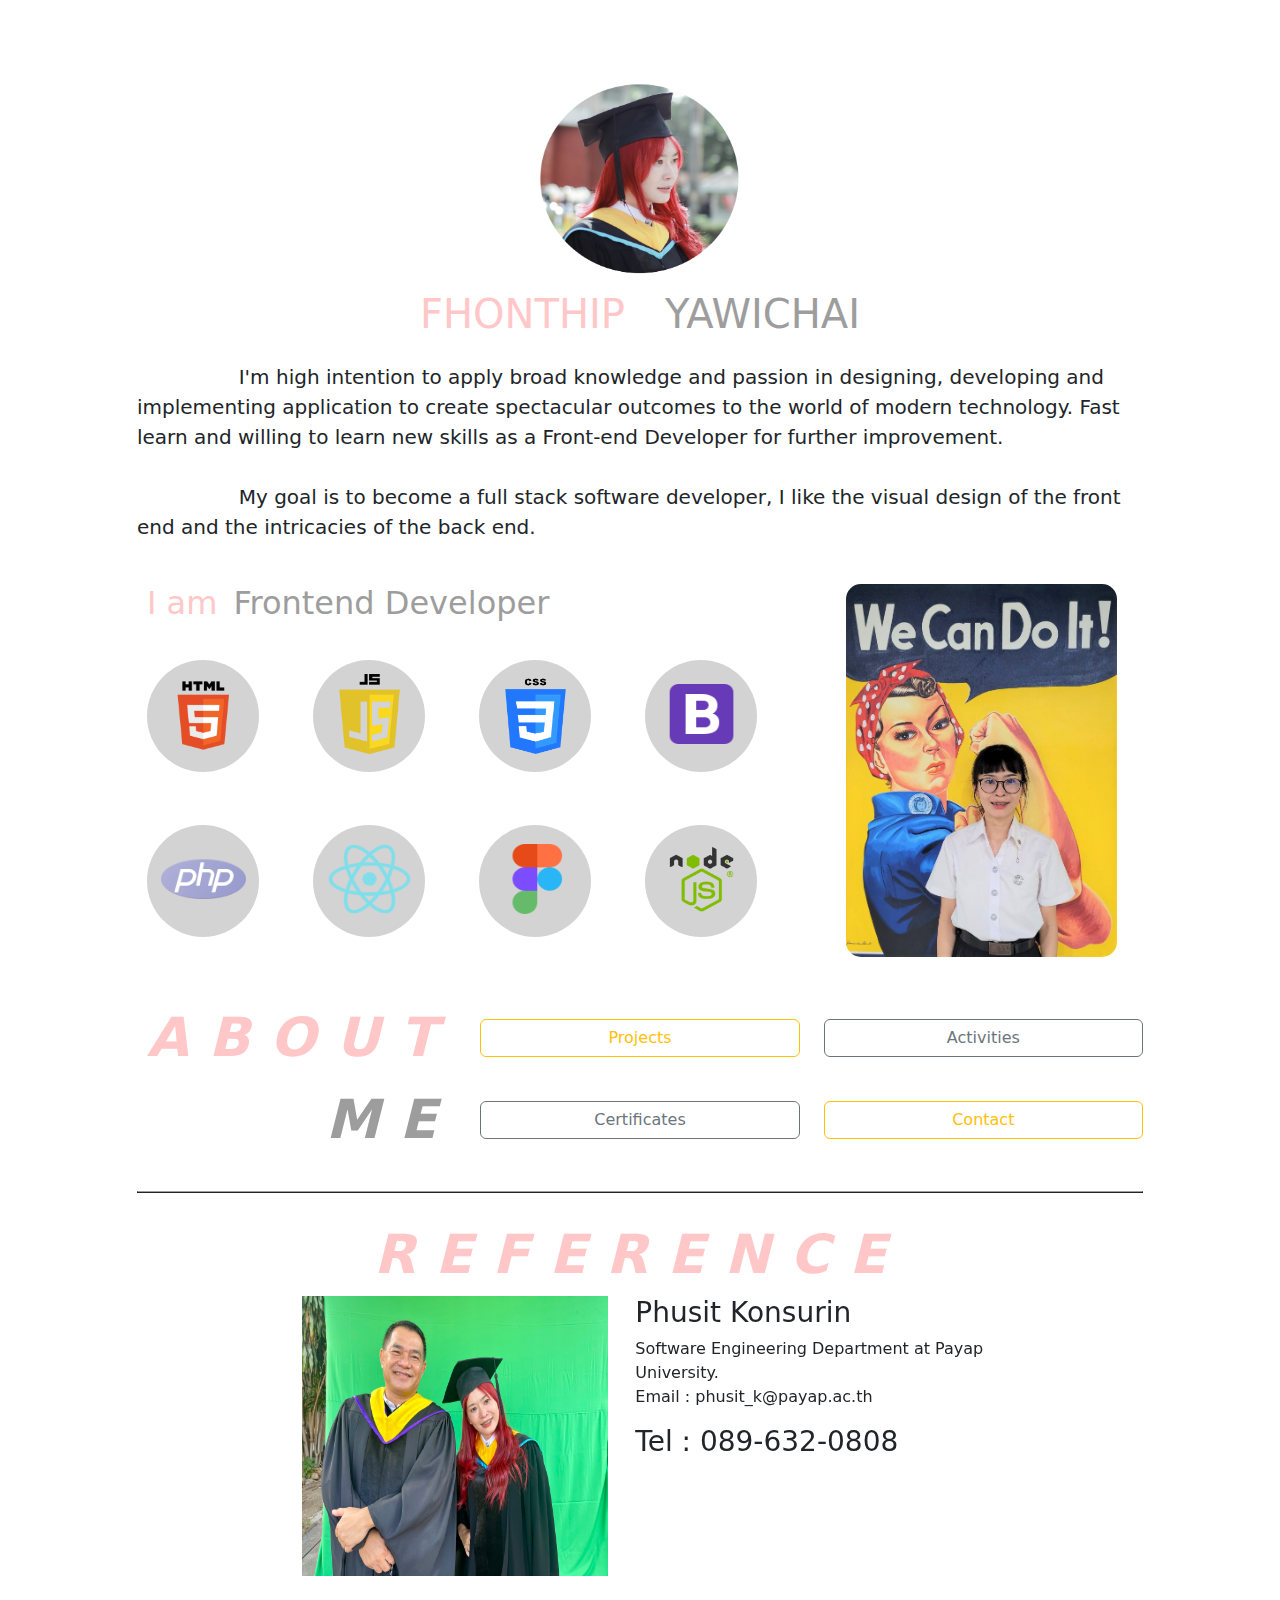
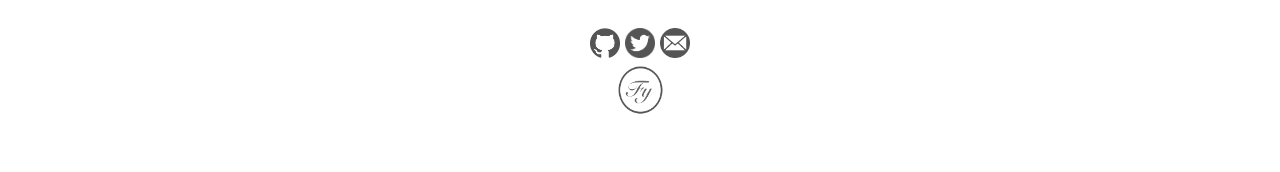
==== index.html @ b0a44489 "Update index.html" ====
<!DOCTYPE html>
<html lang="en">
  <head>
    <meta charset="UTF-8" />
    <meta http-equiv="X-UA-Compatible" content="IE=edge" />
    <meta name="viewport" content="width=device-width, initial-scale=1.0" />
    <title>My Portfolio</title>
    <!-- JS -->
    <script src="index.js"></script>
    <!-- style -->
    <link rel="stylesheet" href="index.css" />
    <!-- Bootstrap 5 -->
    <link
      href="https://cdn.jsdelivr.net/npm/bootstrap@5.0.2/dist/css/bootstrap.min.css"
      rel="stylesheet"
      integrity="sha384-EVSTQN3/azprG1Anm3QDgpJLIm9Nao0Yz1ztcQTwFspd3yD65VohhpuuCOmLASjC"
      crossorigin="anonymous"
    />
    <!-- Option 1: Bootstrap Bundle with Popper -->
    <script
      src="https://cdn.jsdelivr.net/npm/bootstrap@5.0.2/dist/js/bootstrap.bundle.min.js"
      integrity="sha384-MrcW6ZMFYlzcLA8Nl+NtUVF0sA7MsXsP1UyJoMp4YLEuNSfAP+JcXn/tWtIaxVXM"
      crossorigin="anonymous"
    ></script>

    <!-- CSS -->
    <link
      rel="stylesheet"
      href="https://cdn.jsdelivr.net/npm/bootstrap@5.2.3/dist/css/bootstrap.min.css"
    />

    <!-- JS -->
    <script src="https://cdn.jsdelivr.net/npm/bootstrap@5.2.3/dist/js/bootstrap.bundle.min.js"></script>
  </head>

  <body>
    <header>
      <div class="container logo">
        <img
          id="logo-profile"
          src="./image/gradution.png"
          alt="My Logo Picture"
        />
      </div>
    </header>
    <session-name>
      <div class="grid-profile">
        <h1 id="name">FHONTHIP</h1>
      </div>
      <div class="grid-profile">
        <h1 id="surename">YAWICHAI</h1>
      </div>
    </session-name>
    <session-profile>
      <div class="container pt-3 index">
        <p>
          &nbsp; &nbsp; &nbsp; &nbsp; &nbsp; &nbsp; &nbsp; &nbsp; I'm high
          intention to apply broad knowledge and passion in designing,
          developing and implementing application to create spectacular outcomes
          to the world of modern technology. Fast learn and willing to learn new
          skills as a Front-end Developer for further improvement.
          <br /><br />
          &nbsp; &nbsp; &nbsp; &nbsp; &nbsp; &nbsp; &nbsp; &nbsp; My goal is to
          become a full stack software developer, I like the visual design of
          the front end and the intricacies of the back end.
        </p>
      </div>
    </session-profile>
    <div class="container pt-3 skills">
      <div class="grid-container">
        <div class="grid-item topic">
          <h2 class="t1">I am</h2>
          <h2 class="t2">Frontend Developer</h2>
        </div>
        <div class="grid-item my-pic">
          <img class="pic" src="./image/intern.png" alt="" />
        </div>
        <div class="grid-item icon-skill-1">
          <div class="card-skills skill1">
            <img class="icon-skill" src="./icon/html.png" alt="" />
          </div>
          <div class="card-skills skill2">
            <img class="icon-skill" src="./icon/logo-js.png" alt="" />
          </div>
          <div class="card-skills skill3">
            <img class="icon-skill" src="./icon/logo_css.png" alt="" />
          </div>
          <div class="card-skills skill4">
            <img class="icon-skill" src="./icon/logo_bootstrap.png" alt="" />
          </div>
        </div>
        <div class="grid-item icon-skill-2">
          <div class="card-skills skill5">
            <img class="icon-skill" src="./icon/logo-php.png" alt="" />
          </div>
          <div class="card-skills skill6">
            <img class="icon-skill" src="./icon/logo_react.png" alt="" />
          </div>
          <div class="card-skills">
            <img class="icon-skill skill7" src="./icon/logo-figma.png" alt="" />
          </div>
          <div class="card-skills skill8">
            <img class="icon-skill" src="./icon/logo_nodejs.png" alt="" />
          </div>
        </div>
      </div>
    </div>

    <session-aboutme>
      <div class="container aboutme">
        <div class="row">
          <div class="col-sm-4 txt about">ABOUT</div>
          <div class="col-sm-4 btnn1">
            <button type="button" class="btn btn-outline-warning btnn"
            onclick="window.location.href = 'project.html';"
            >
              Projects
            </button>
          </div>
          <div class="col-sm-4 btnn1">
            <button
              type="button"
              class="btn btn-outline-secondary btnn"
              onclick="window.location.href = 'activity.html';"
            >
              Activities
            </button>
          </div>
        </div>
        <div class="row">
          <div class="col-sm-4 txt me">ME</div>
          <div class="col-sm-4 btnn1">
            <button
              type="button"
              class="btn btn-outline-secondary btnn"
              onclick="window.location.href = 'certificate.html';"
            >
              Certificates
            </button>
          </div>
          <div class="col-sm-4 btnn1">
            <button
              type="button"
              class="btn btn-outline-warning btnn"
              onclick="window.location.href = 'contact.html';"
            >
              Contact
            </button>
          </div>
        </div>
      </div>
    </session-aboutme>
    <session-line>
      <div class="container aboutme">
        <div class="linefree"></div>
      </div>
    </session-line>
    <session-reference>
     
      <div class="container aboutme">
        <h2 class="txt-ref">REFERENCE</h2>
        <div
          id="carouselExampleSlidesOnly"
          class="carousel slide"
          data-bs-ride="carousel"
        >
          <div class="carousel-inner">
            <div class="container slide-ref">
              <div class="carousel-item active">
                <div class="row">
                  <div class="col-sm-4">
                    <img
                      id="sl-01"
                      src="./image/ref-01.png"
                      class="d-block w-30"
                      alt="Slide 1"
                    />
                    <!-- <h3>My teacher</h3> -->
                    <p></p>
                  </div>
                  <div class="col-sm-7 ref-block">
                    <h3 id="ref-title">Phusit Konsurin</h3>
                    <p id="ref-detail">
                      Software Engineering Department 
                      at Payap University.
                      <br>
                      Email : phusit_k@payap.ac.th
                    </p>
                    <h3 id="ref-title">Tel : 089-632-0808</h3>
                  </div>
                </div>
              </div>
              <div class="carousel-item">
                <div class="row">
                  <div class="col-sm-4">
                    <img
                      id="sl-01"
                      src="./image/intern.png"
                      class="d-block w-30"
                      alt="Slide 1"
                    />
                    <!-- <h3>My teacher</h3> -->
                    <p></p>
                  </div>
                  <div class="col-sm-7 ref-block">
                    <h3 id="ref-title">My Teacher</h3>
                    <p id="ref-detail">
                      I'm high intention to apply broad knowledge and passion in
                      designing, developing and implementing application to
                      create spectacular outcomes to the world of modern
                      technology. Fast learn and willing to learn new skills as
                      a Front-end Developer for further improvement.
                    </p>
                    <h3 id="ref-title">Tel : 089-5691234</h3>
                  </div>
                </div>
              </div>
              <!-- <div class="carousel-item">
          <img id="sl-01" src="./image/gradution-design.png" class="d-block w-30" alt="Slide 3">
        </div> -->
            </div>
          </div>
          <a
            class="carousel-control-prev"
            href="#carouselExampleSlidesOnly"
            role="button"
            data-bs-slide="prev"
          >
            <span class="carousel-control-prev-icon" aria-hidden="true"></span>
            <span class="visually-hidden">Previous</span>
          </a>
          <a
            class="carousel-control-next"
            href="#carouselExampleSlidesOnly"
            role="button"
            data-bs-slide="next"
          >
            <span class="carousel-control-next-icon" aria-hidden="true"></span>
            <span class="visually-hidden">Next</span>
          </a>
        </div>
      </div>
    </session-reference>

    <footer>
      <div class="row">
        <div class="container footer">
          <div class="col-sm-12">
            <a href="https://github.com/FhonthipYawichai">
              <img id="logo-ft" src="./icon/Github.png" alt="My Logo Picture" />
            </a>
            <a href="https://twitter.com/Fhonthip_Y">
              <img
                id="logo-ft"
                src="./icon/twitter.png"
                alt="My Logo Picture"
              />
            </a>
            <a href="mailto: fhonthip.y@gmail.com">
              <img
                id="logo-ft"
                src="./icon/email-3.png"
                alt="My Logo Picture"
              />
            </a>
          </div>
          <div class="col-sm-12">
            <img id="logo-fy" src="./icon/Fy2.png" alt="My Logo Picture" />
          </div>
        </div>
      </div>
    </footer>
  </body>
</html>
---- index.css ----
body {
    margin: 0;
}

header {
    max-width: 100%;
    display: grid;
    position: relative;
    height: 240px;
    /* background-color: #f0f0f0; */
}

.logo {
    display: flex;
    justify-content: center;
}

#logo-profile {
    position: absolute;
    width: 200px;
    height: 280px;
    top: 50px;
}

session-name {
    background-color: white;
    display: grid;
    justify-content: center;
    grid: auto/auto auto;
    column-gap: 40px;
    padding-top: 50px;
}

.grid-profile {
    display: flex;
    text-align: center;
}

#name {
    color: #ffc7c7;
}

#surename {
    color: #9d9d9d;
}

.container.index {
    width: 1030px;
    font-size: 20px;
    font-weight: lighter;
}

.container.skills {
    width: 1030px;
    font-size: 20px;
}

.col.topic-skill {
    display: flex;
    gap: 14px;
}

.t1 {
    color: #ffc7c7;
}

.t2 {
    color: #9d9d9d;
}


.grid-container {
    display: grid;
    gap: 10px;
    padding: 10px;
}

.grid-item {
    text-align: center;
}

.topic {
    display: flex;
    gap: 16px;
    grid-column: 1 / span 2;
    grid-row: 1;
}

.my-pic {
    grid-column: 3;
    grid-row: 1 / span 3;
}

.pic {
    width: 271px;
    border-radius: 15px;
}

.card-skills {
    position: relative;
    background-color: lightgrey;
    border-radius: 50%;
    width: 112px;
    height: 112px;
}

.icon-skill {
    position: absolute;
    width: 85px;
    height: 80px;
    text-align: center;
    top: 14px;
    left: 14px;
}

.icon-skill-1 {
    grid-column: 1 / span 2;
    grid-row: 2;
    display: flex;
    column-gap: 54px;
}

.icon-skill-2 {
    grid-column: 1 / span 2;
    grid-row: 3;
    display: flex;
    column-gap: 54px;
    padding-top: 24px;
}

.container.aboutme {
    width: 1030px;
    margin-top: 30px;
}

.txt {
    font-size: 54px;
    font-weight: bolder;
    font-style: italic;
    text-align: end;
    letter-spacing: 20px;
}

.about {
    color: #ffc7c7;
}

.me {
    color: #9d9d9d;
}

.btnn1 {
    padding: 22px;
}

.btnn {
    width: 100%;
}

.linefree {
    border-top: #9d9d9d;
    border-width: 0.1px;
    border-style: solid;
}

.container.slide-ref {
    width: 700px;
}
.txt-ref {
    font-size: 54px;
    font-weight: bolder;
    font-style: italic;
    text-align: end;
    letter-spacing: 20px;
    text-align: center;
    color:#ffc7c7;
}
#sl-01 {
    width: 306px;
    height: 280px;
}

#ref-title {
    width: 400px;
}

#ref-detail {
    width: 400px;
    font-weight: lighter;
}

.col-sm-7.ref-block {
    padding-left: 7rem;
}

footer {
    display: grid;
    position: relative;
    height: 180px;
    /* background-color: #f0f0f0; */
}

a:link {
    text-decoration: none;
}

a:visited {
    text-decoration: none;
}

a:hover {
    text-decoration: none;
}

a:active {
    text-decoration: none;
}

.container.footer {
    text-align: center;
}

#logo-ft {
    margin-top: 36px;
    width: 30px;
    height: 30px;

}

#logo-fy {
    width: 60px;
    height: 60px;
}

@media (max-width: 1040px) {

    html,
    body {
        max-width: 100%;
        overflow-x: hidden;
    }

    body {
        max-width: unset;
    }

    header {
        width: 102%;
        height: 200px;
    }

    session-name {
        padding-top: 90px;
    }

    .container.index {
        font-size: 16px;
    }

    .card-skills {
        width: 80px;
        height: 80px;
    }

    .icon-skill {
        width: 68px;
        height: 66px;
        top: 8px;
        left: 6px;
    }


    .grid-container {
        padding: 0px;
    }

    .icon-skill-1 {
        column-gap: 22px;
    }

    .icon-skill-2 {
        column-gap: 22px;
    }

    .pic {
        width: 200px;
    }

    .txt {
        font-size: 30px;
        letter-spacing: 12px;
    }

    .btnn1 {
        padding: 8px;
    }

    footer {
        height: 154px;
        width: 102%;
    }


}

@media (max-width: 500px) {

    html,
    body {
        max-width: 100%;
        overflow-x: hidden;
    }

    #logo-profile {
        position: absolute;
        width: 150px;
        height: 214px;
        top: 20px;
    }

    session-name {
        padding-top: 10px;
    }

    #name {
        font-size: 20px;
    }

    #surename {
        font-size: 20px;
    }

    .container.index {
        width: auto;
        font-size: 14px;
    }

    .container.skills {
        width: auto;
        font-size: 20px;
        text-align: center;
    }

    .topic {
        display: inline-flex;
    }

    .grid-container {
        display: contents;
        gap: 10px;
        /* padding: 10px; */
    }

    .icon-skill-1 {
        padding-top: 19px;
        column-gap: 22px;
    }

    .container.aboutme {
        width: auto;
        margin-top: 30px;
    }

    .about::after {
        content: " ME";
        color: #9d9d9d;
    }

    .me {
        display: none;
    }

    .txt {
        font-size: 20px;
        text-align: center;
        letter-spacing: 10px;
    }

    .container.slide-ref {
        width: auto;
    }

    #sl-01 {
        width: 250px;
        height: 220px;
        padding-left: 84px;
    }

    #ref-title {
        width: auto;
        text-align: center;
    }

    #ref-detail {
        width: auto;
        font-weight: lighter;
        text-align: center;
    }

    .col-sm-7.ref-block {
        padding-left: unset;
    }

    #logo-fy {
        width: 40px;
        height: 40px;
    }
    #logo-ft{
        width: 24px;
        height: 24px;
    }
}
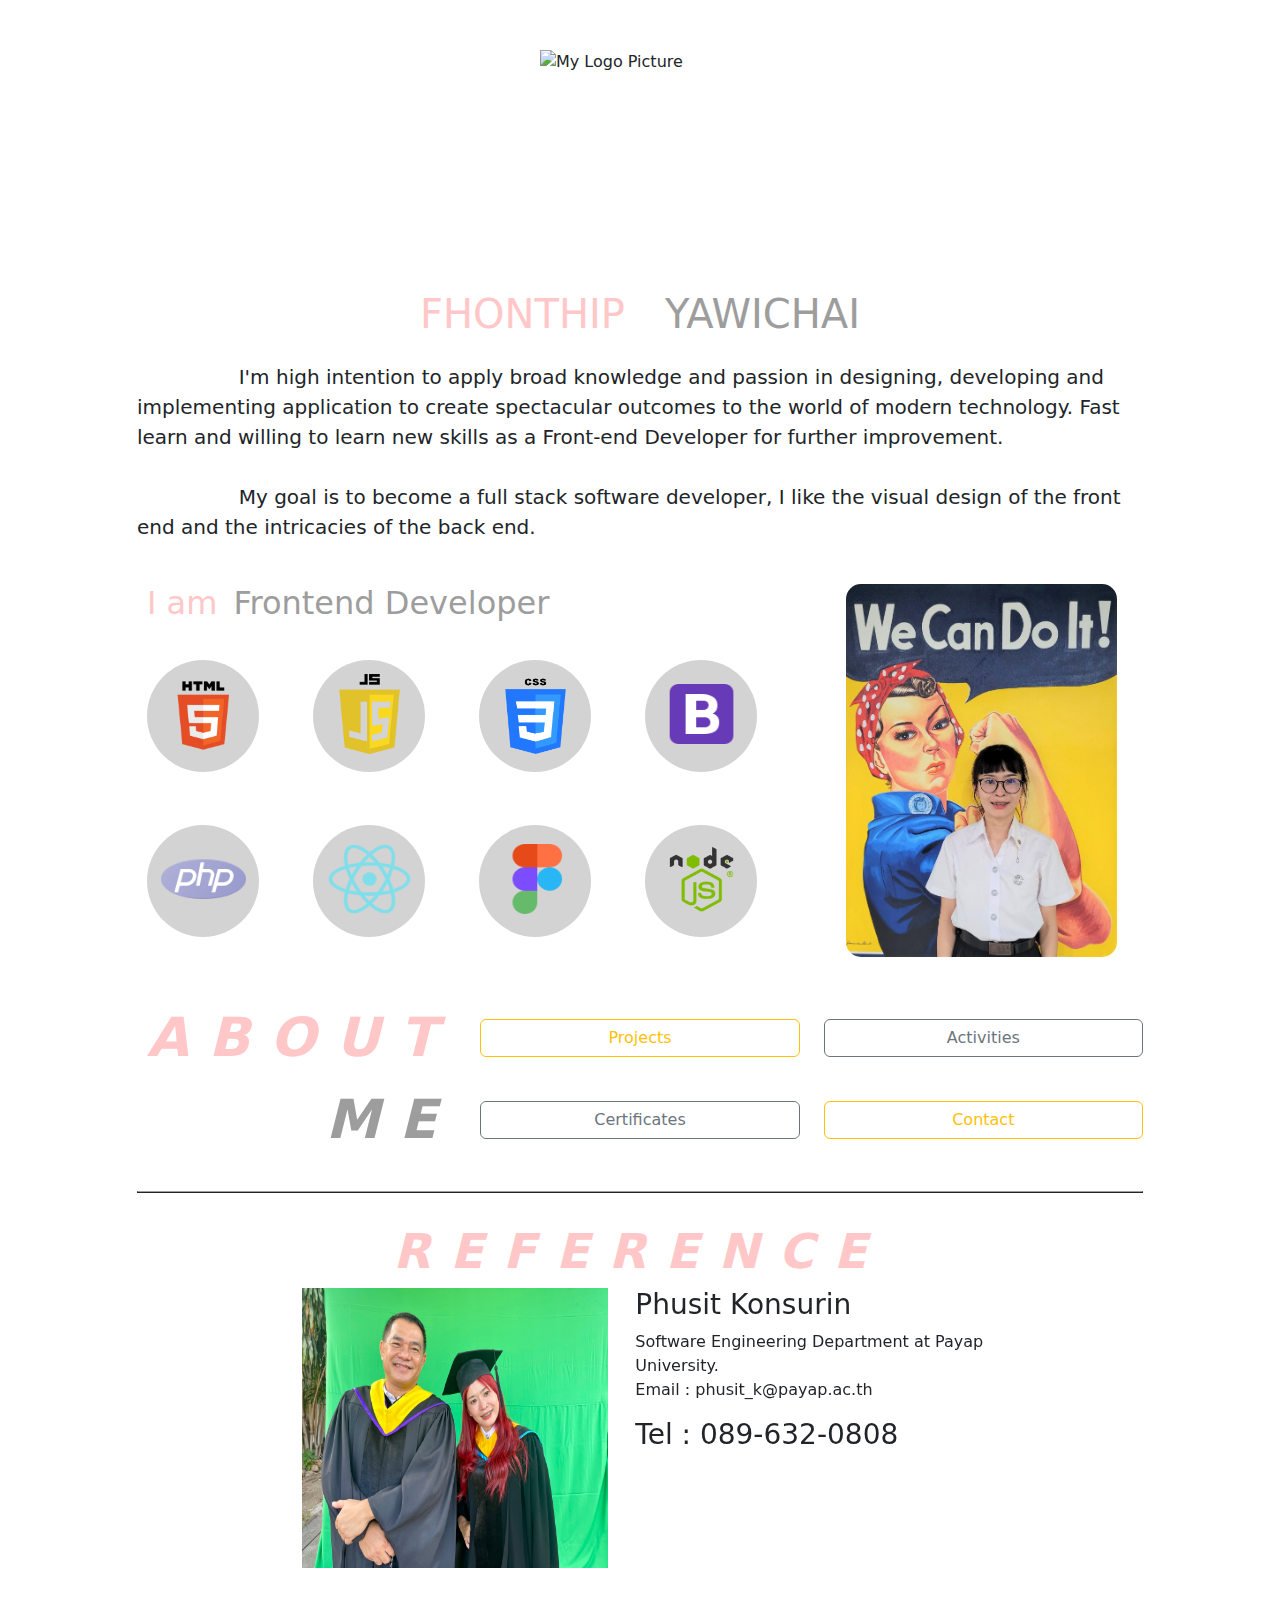
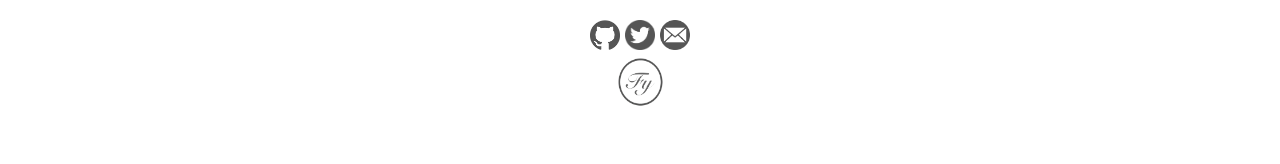
==== commit a9d8008c: "55" ====
--- a/index.html
+++ b/index.html
@@ -106,13 +106,17 @@
       </div>
     </div>
 
+    
+
     <session-aboutme>
       <div class="container aboutme">
         <div class="row">
           <div class="col-sm-4 txt about">ABOUT</div>
           <div class="col-sm-4 btnn1">
-            <button type="button" class="btn btn-outline-warning btnn"
-            onclick="window.location.href = 'project.html';"
+            <button
+              type="button"
+              class="btn btn-outline-warning btnn"
+              onclick="window.location.href = 'project.html';"
             >
               Projects
             </button>
@@ -156,7 +160,6 @@
       </div>
     </session-line>
     <session-reference>
-     
       <div class="container aboutme">
         <h2 class="txt-ref">REFERENCE</h2>
         <div
@@ -181,9 +184,8 @@
                   <div class="col-sm-7 ref-block">
                     <h3 id="ref-title">Phusit Konsurin</h3>
                     <p id="ref-detail">
-                      Software Engineering Department 
-                      at Payap University.
-                      <br>
+                      Software Engineering Department at Payap University.
+                      <br />
                       Email : phusit_k@payap.ac.th
                     </p>
                     <h3 id="ref-title">Tel : 089-632-0808</h3>
@@ -195,7 +197,7 @@
                   <div class="col-sm-4">
                     <img
                       id="sl-01"
-                      src="./image/intern.png"
+                      src="./image/ref-02.png"
                       class="d-block w-30"
                       alt="Slide 1"
                     />
@@ -203,15 +205,20 @@
                     <p></p>
                   </div>
                   <div class="col-sm-7 ref-block">
-                    <h3 id="ref-title">My Teacher</h3>
+                    <h3 id="ref-title">Sarah Murphy</h3>
                     <p id="ref-detail">
-                      I'm high intention to apply broad knowledge and passion in
-                      designing, developing and implementing application to
-                      create spectacular outcomes to the world of modern
-                      technology. Fast learn and willing to learn new skills as
-                      a Front-end Developer for further improvement.
+                      "Namii is an incredible developer who helped me recover my
+                      website when it went down. She's a true professional who
+                      knows her stuff and was able to find missing content using
+                      internet archive - I was really impressed! She's easy to
+                      work with too and always used tools like jira and figma to
+                      collaborate, taking feedback onboard until we got what we
+                      wanted. Namii's skills are amazing, and I would happily
+                      work with her again. She's a great example of how talented
+                      women are in tech and I would highly recommend her for any
+                      web development project you have in mind."
                     </p>
-                    <h3 id="ref-title">Tel : 089-5691234</h3>
+                    <h3 id="ref-title">info@powertripelectric.com</h3>
                   </div>
                 </div>
               </div>
--- a/index.css
+++ b/index.css
@@ -1,412 +1,412 @@
 body {
-    margin: 0;
+  margin: 0;
 }
 
 header {
+  max-width: 100%;
+  display: grid;
+  position: relative;
+  height: 240px;
+  /* background-color: #f0f0f0; */
+}
+
+.logo {
+  display: flex;
+  justify-content: center;
+}
+
+#logo-profile {
+  position: absolute;
+  width: 200px;
+  height: 280px;
+  top: 50px;
+}
+
+session-name {
+  background-color: white;
+  display: grid;
+  justify-content: center;
+  grid: auto/auto auto;
+  column-gap: 40px;
+  padding-top: 50px;
+}
+
+.grid-profile {
+  display: flex;
+  text-align: center;
+}
+
+#name {
+  color: #ffc7c7;
+}
+
+#surename {
+  color: #9d9d9d;
+}
+
+.container.index {
+  width: 1030px;
+  font-size: 20px;
+  font-weight: lighter;
+}
+
+.container.skills {
+  width: 1030px;
+  font-size: 20px;
+}
+
+.col.topic-skill {
+  display: flex;
+  gap: 14px;
+}
+
+.t1 {
+  color: #ffc7c7;
+}
+
+.t2 {
+  color: #9d9d9d;
+}
+
+.grid-container {
+  display: grid;
+  gap: 10px;
+  padding: 10px;
+}
+
+.grid-item {
+  text-align: center;
+}
+
+.topic {
+  display: flex;
+  gap: 16px;
+  grid-column: 1 / span 2;
+  grid-row: 1;
+}
+
+.my-pic {
+  grid-column: 3;
+  grid-row: 1 / span 3;
+}
+
+.pic {
+  width: 271px;
+  border-radius: 15px;
+}
+
+.card-skills {
+  position: relative;
+  background-color: lightgrey;
+  border-radius: 50%;
+  width: 112px;
+  height: 112px;
+}
+
+.icon-skill {
+  position: absolute;
+  width: 85px;
+  height: 80px;
+  text-align: center;
+  top: 14px;
+  left: 14px;
+}
+
+.icon-skill-1 {
+  grid-column: 1 / span 2;
+  grid-row: 2;
+  display: flex;
+  column-gap: 54px;
+}
+
+.icon-skill-2 {
+  grid-column: 1 / span 2;
+  grid-row: 3;
+  display: flex;
+  column-gap: 54px;
+  padding-top: 24px;
+}
+
+.container.aboutme {
+  width: 1030px;
+  margin-top: 30px;
+}
+
+.txt {
+  font-size: 54px;
+  font-weight: bolder;
+  font-style: italic;
+  text-align: end;
+  letter-spacing: 20px;
+}
+
+.about {
+  color: #ffc7c7;
+}
+
+.me {
+  color: #9d9d9d;
+}
+
+.btnn1 {
+  padding: 22px;
+}
+
+.btnn {
+  width: 100%;
+}
+
+.linefree {
+  border-top: #9d9d9d;
+  border-width: 0.1px;
+  border-style: solid;
+}
+
+.container.slide-ref {
+  width: 700px;
+}
+.txt-ref {
+  font-size: 48px;
+  font-weight: bolder;
+  font-style: italic;
+  text-align: end;
+  letter-spacing: 20px;
+  text-align: center;
+  color: #ffc7c7;
+}
+#sl-01 {
+  width: 306px;
+  height: 280px;
+}
+
+#ref-title {
+  width: 400px;
+}
+
+#ref-detail {
+  width: 400px;
+  font-weight: lighter;
+}
+
+.col-sm-7.ref-block {
+  padding-left: 7rem;
+}
+
+footer {
+  display: grid;
+  position: relative;
+  height: 180px;
+  /* background-color: #f0f0f0; */
+}
+
+a:link {
+  text-decoration: none;
+}
+
+a:visited {
+  text-decoration: none;
+}
+
+a:hover {
+  text-decoration: none;
+}
+
+a:active {
+  text-decoration: none;
+}
+
+.container.footer {
+  text-align: center;
+}
+
+#logo-ft {
+  margin-top: 36px;
+  width: 30px;
+  height: 30px;
+}
+
+#logo-fy {
+  width: 60px;
+  height: 60px;
+}
+
+@media (max-width: 1040px) {
+  html,
+  body {
     max-width: 100%;
-    display: grid;
-    position: relative;
-    height: 240px;
-    /* background-color: #f0f0f0; */
-}
-
-.logo {
-    display: flex;
-    justify-content: center;
-}
-
-#logo-profile {
+    overflow-x: hidden;
+  }
+
+  body {
+    max-width: unset;
+  }
+
+  header {
+    width: 102%;
+    height: 200px;
+  }
+
+  session-name {
+    padding-top: 90px;
+  }
+
+  .container.index {
+    font-size: 16px;
+  }
+
+  .card-skills {
+    width: 80px;
+    height: 80px;
+  }
+
+  .icon-skill {
+    width: 68px;
+    height: 66px;
+    top: 8px;
+    left: 6px;
+  }
+
+  .grid-container {
+    padding: 0px;
+  }
+
+  .icon-skill-1 {
+    column-gap: 22px;
+  }
+
+  .icon-skill-2 {
+    column-gap: 22px;
+  }
+
+  .pic {
+    width: 200px;
+  }
+
+  .txt {
+    font-size: 30px;
+    letter-spacing: 12px;
+  }
+  .txt-ref {
+    font-size: 30px;
+    letter-spacing: 12px;
+  }
+  .btnn1 {
+    padding: 8px;
+  }
+
+  footer {
+    height: 154px;
+    width: 102%;
+  }
+}
+
+@media (max-width: 500px) {
+  html,
+  body {
+    max-width: 100%;
+    overflow-x: hidden;
+  }
+
+  #logo-profile {
     position: absolute;
-    width: 200px;
-    height: 280px;
-    top: 50px;
-}
-
-session-name {
-    background-color: white;
-    display: grid;
-    justify-content: center;
-    grid: auto/auto auto;
-    column-gap: 40px;
-    padding-top: 50px;
-}
-
-.grid-profile {
-    display: flex;
+    width: 150px;
+    height: 214px;
+    top: 20px;
+  }
+
+  session-name {
+    padding-top: 10px;
+  }
+
+  #name {
+    font-size: 20px;
+  }
+
+  #surename {
+    font-size: 20px;
+  }
+
+  .container.index {
+    width: auto;
+    font-size: 14px;
+  }
+
+  .container.skills {
+    width: auto;
+    font-size: 20px;
     text-align: center;
-}
-
-#name {
-    color: #ffc7c7;
-}
-
-#surename {
+  }
+
+  .topic {
+    display: inline-flex;
+  }
+
+  .grid-container {
+    display: contents;
+    gap: 10px;
+    /* padding: 10px; */
+  }
+
+  .icon-skill-1 {
+    padding-top: 19px;
+    column-gap: 22px;
+  }
+
+  .container.aboutme {
+    width: auto;
+    margin-top: 30px;
+  }
+
+  .about::after {
+    content: " ME";
     color: #9d9d9d;
-}
-
-.container.index {
-    width: 1030px;
+  }
+
+  .me {
+    display: none;
+  }
+
+  .txt {
     font-size: 20px;
+    text-align: center;
+    letter-spacing: 10px;
+  }
+  .txt-ref {
+    font-size: 20px;
+    text-align: center;
+    letter-spacing: 10px;
+  }
+  .container.slide-ref {
+    width: auto;
+  }
+
+  #sl-01 {
+    width: 250px;
+    height: 220px;
+    padding-left: 84px;
+  }
+
+  #ref-title {
+    width: auto;
+    text-align: center;
+  }
+
+  #ref-detail {
+    width: auto;
     font-weight: lighter;
-}
-
-.container.skills {
-    width: 1030px;
-    font-size: 20px;
-}
-
-.col.topic-skill {
-    display: flex;
-    gap: 14px;
-}
-
-.t1 {
-    color: #ffc7c7;
-}
-
-.t2 {
-    color: #9d9d9d;
-}
-
-
-.grid-container {
-    display: grid;
-    gap: 10px;
-    padding: 10px;
-}
-
-.grid-item {
     text-align: center;
-}
-
-.topic {
-    display: flex;
-    gap: 16px;
-    grid-column: 1 / span 2;
-    grid-row: 1;
-}
-
-.my-pic {
-    grid-column: 3;
-    grid-row: 1 / span 3;
-}
-
-.pic {
-    width: 271px;
-    border-radius: 15px;
-}
-
-.card-skills {
-    position: relative;
-    background-color: lightgrey;
-    border-radius: 50%;
-    width: 112px;
-    height: 112px;
-}
-
-.icon-skill {
-    position: absolute;
-    width: 85px;
-    height: 80px;
-    text-align: center;
-    top: 14px;
-    left: 14px;
-}
-
-.icon-skill-1 {
-    grid-column: 1 / span 2;
-    grid-row: 2;
-    display: flex;
-    column-gap: 54px;
-}
-
-.icon-skill-2 {
-    grid-column: 1 / span 2;
-    grid-row: 3;
-    display: flex;
-    column-gap: 54px;
-    padding-top: 24px;
-}
-
-.container.aboutme {
-    width: 1030px;
-    margin-top: 30px;
-}
-
-.txt {
-    font-size: 54px;
-    font-weight: bolder;
-    font-style: italic;
-    text-align: end;
-    letter-spacing: 20px;
-}
-
-.about {
-    color: #ffc7c7;
-}
-
-.me {
-    color: #9d9d9d;
-}
-
-.btnn1 {
-    padding: 22px;
-}
-
-.btnn {
-    width: 100%;
-}
-
-.linefree {
-    border-top: #9d9d9d;
-    border-width: 0.1px;
-    border-style: solid;
-}
-
-.container.slide-ref {
-    width: 700px;
-}
-.txt-ref {
-    font-size: 54px;
-    font-weight: bolder;
-    font-style: italic;
-    text-align: end;
-    letter-spacing: 20px;
-    text-align: center;
-    color:#ffc7c7;
-}
-#sl-01 {
-    width: 306px;
-    height: 280px;
-}
-
-#ref-title {
-    width: 400px;
-}
-
-#ref-detail {
-    width: 400px;
-    font-weight: lighter;
-}
-
-.col-sm-7.ref-block {
-    padding-left: 7rem;
-}
-
-footer {
-    display: grid;
-    position: relative;
-    height: 180px;
-    /* background-color: #f0f0f0; */
-}
-
-a:link {
-    text-decoration: none;
-}
-
-a:visited {
-    text-decoration: none;
-}
-
-a:hover {
-    text-decoration: none;
-}
-
-a:active {
-    text-decoration: none;
-}
-
-.container.footer {
-    text-align: center;
-}
-
-#logo-ft {
-    margin-top: 36px;
-    width: 30px;
-    height: 30px;
-
-}
-
-#logo-fy {
-    width: 60px;
-    height: 60px;
-}
-
-@media (max-width: 1040px) {
-
-    html,
-    body {
-        max-width: 100%;
-        overflow-x: hidden;
-    }
-
-    body {
-        max-width: unset;
-    }
-
-    header {
-        width: 102%;
-        height: 200px;
-    }
-
-    session-name {
-        padding-top: 90px;
-    }
-
-    .container.index {
-        font-size: 16px;
-    }
-
-    .card-skills {
-        width: 80px;
-        height: 80px;
-    }
-
-    .icon-skill {
-        width: 68px;
-        height: 66px;
-        top: 8px;
-        left: 6px;
-    }
-
-
-    .grid-container {
-        padding: 0px;
-    }
-
-    .icon-skill-1 {
-        column-gap: 22px;
-    }
-
-    .icon-skill-2 {
-        column-gap: 22px;
-    }
-
-    .pic {
-        width: 200px;
-    }
-
-    .txt {
-        font-size: 30px;
-        letter-spacing: 12px;
-    }
-
-    .btnn1 {
-        padding: 8px;
-    }
-
-    footer {
-        height: 154px;
-        width: 102%;
-    }
-
-
-}
-
-@media (max-width: 500px) {
-
-    html,
-    body {
-        max-width: 100%;
-        overflow-x: hidden;
-    }
-
-    #logo-profile {
-        position: absolute;
-        width: 150px;
-        height: 214px;
-        top: 20px;
-    }
-
-    session-name {
-        padding-top: 10px;
-    }
-
-    #name {
-        font-size: 20px;
-    }
-
-    #surename {
-        font-size: 20px;
-    }
-
-    .container.index {
-        width: auto;
-        font-size: 14px;
-    }
-
-    .container.skills {
-        width: auto;
-        font-size: 20px;
-        text-align: center;
-    }
-
-    .topic {
-        display: inline-flex;
-    }
-
-    .grid-container {
-        display: contents;
-        gap: 10px;
-        /* padding: 10px; */
-    }
-
-    .icon-skill-1 {
-        padding-top: 19px;
-        column-gap: 22px;
-    }
-
-    .container.aboutme {
-        width: auto;
-        margin-top: 30px;
-    }
-
-    .about::after {
-        content: " ME";
-        color: #9d9d9d;
-    }
-
-    .me {
-        display: none;
-    }
-
-    .txt {
-        font-size: 20px;
-        text-align: center;
-        letter-spacing: 10px;
-    }
-
-    .container.slide-ref {
-        width: auto;
-    }
-
-    #sl-01 {
-        width: 250px;
-        height: 220px;
-        padding-left: 84px;
-    }
-
-    #ref-title {
-        width: auto;
-        text-align: center;
-    }
-
-    #ref-detail {
-        width: auto;
-        font-weight: lighter;
-        text-align: center;
-    }
-
-    .col-sm-7.ref-block {
-        padding-left: unset;
-    }
-
-    #logo-fy {
-        width: 40px;
-        height: 40px;
-    }
-    #logo-ft{
-        width: 24px;
-        height: 24px;
-    }
-}+  }
+
+  .col-sm-7.ref-block {
+    padding-left: unset;
+  }
+
+  #logo-fy {
+    width: 40px;
+    height: 40px;
+  }
+  #logo-ft {
+    width: 24px;
+    height: 24px;
+  }
+}
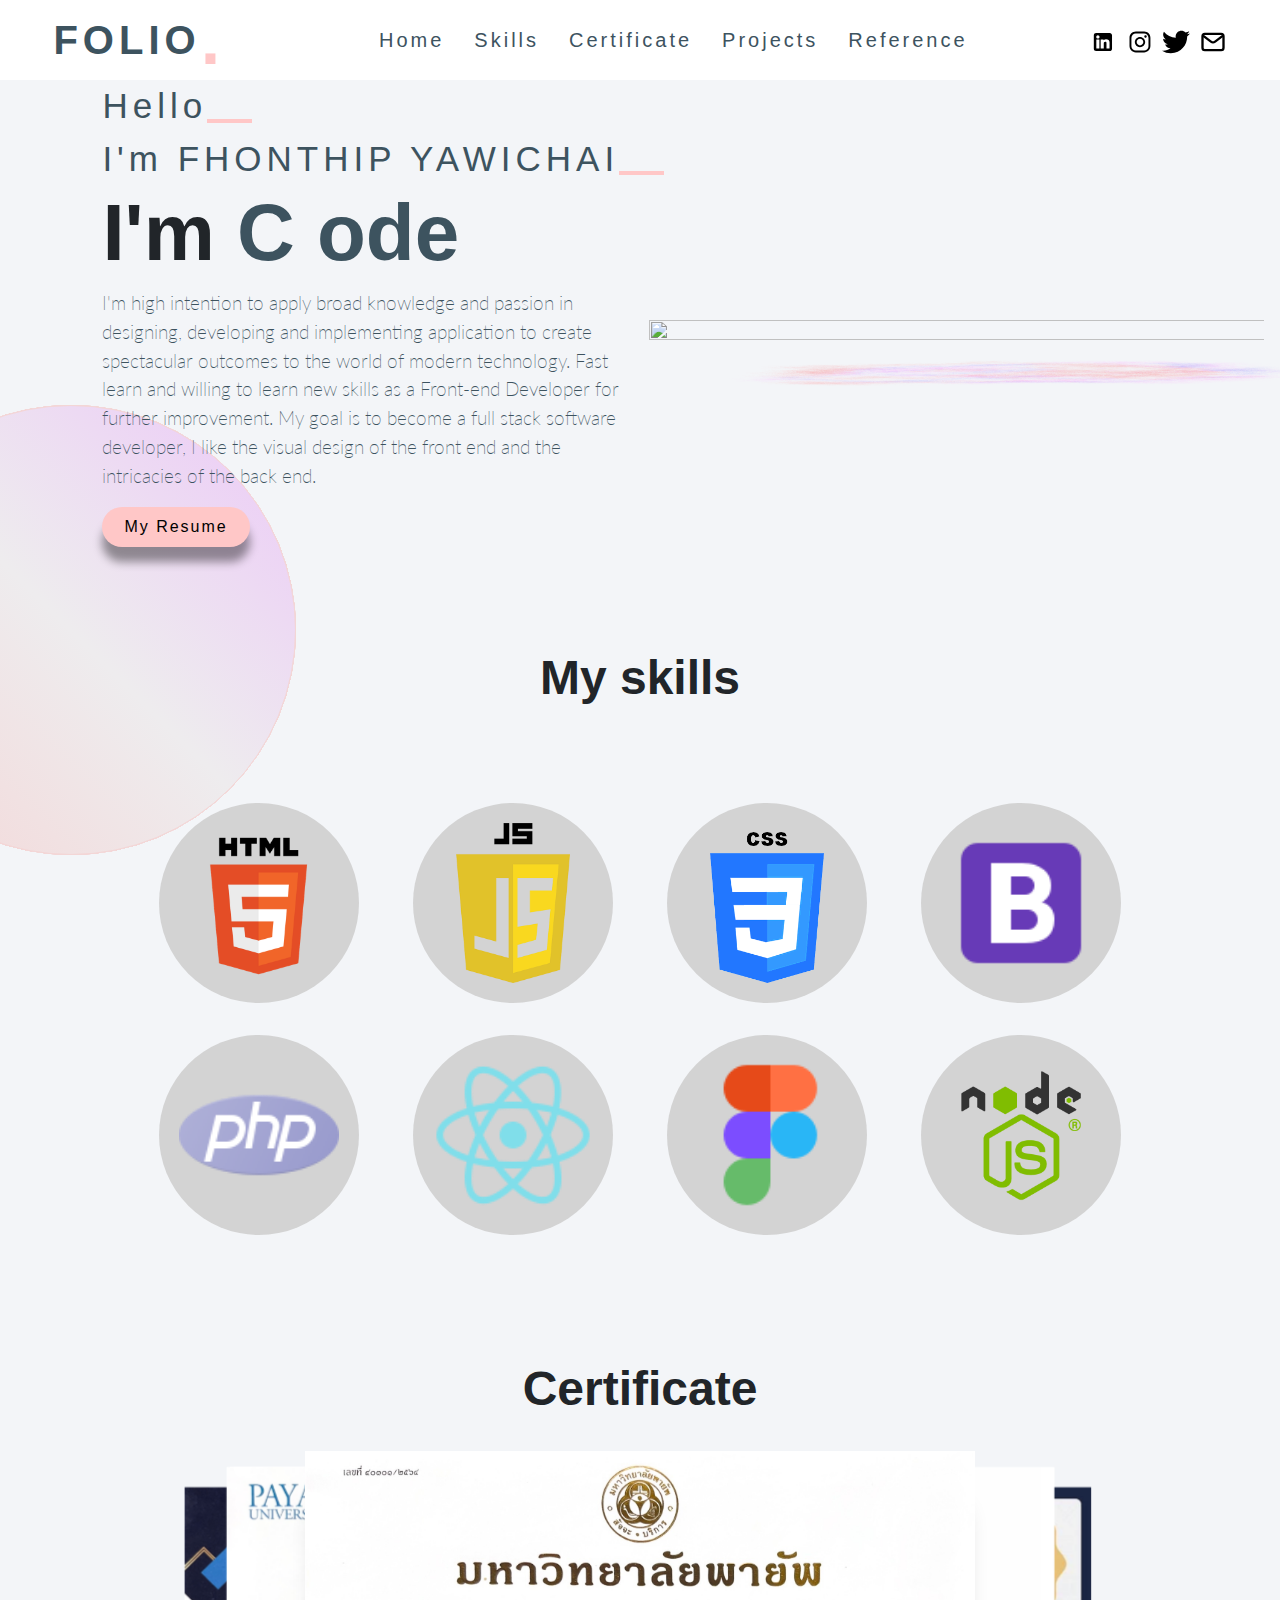
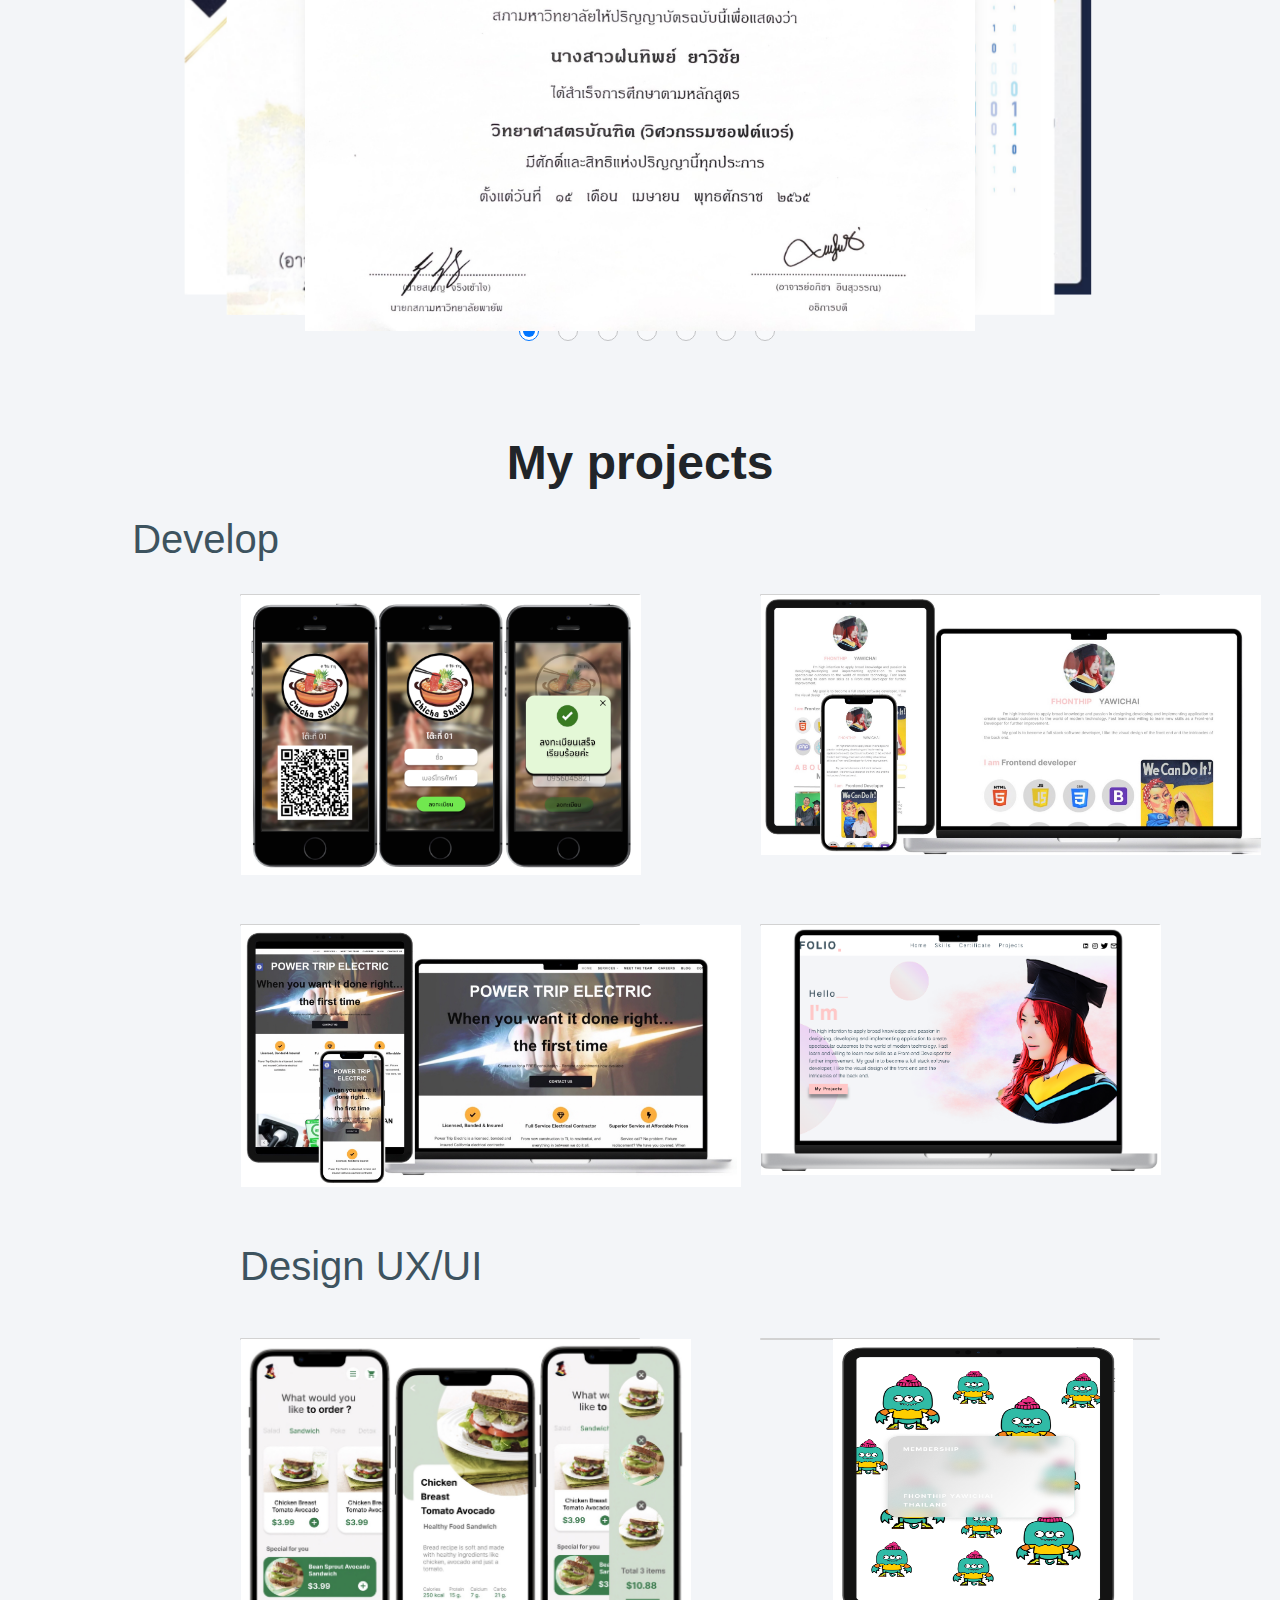
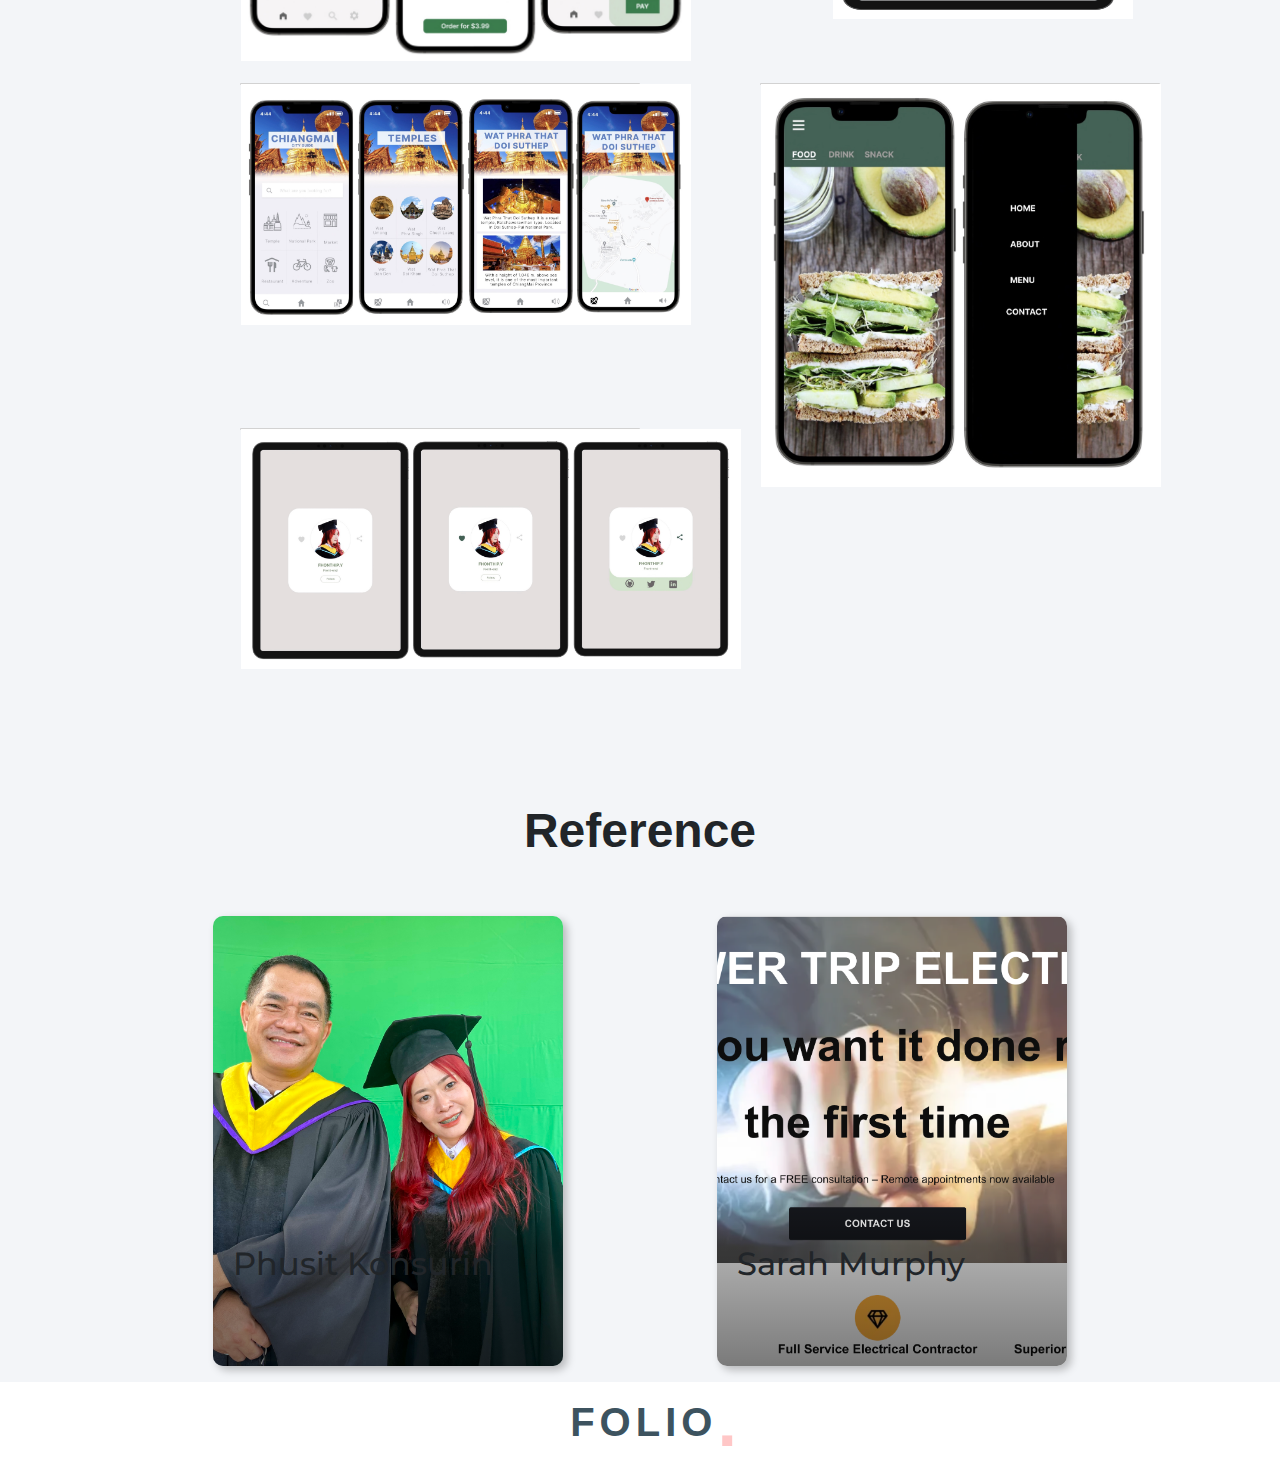
==== commit 918ec528: "deploy new version folio-2" ====
--- a/index.html
+++ b/index.html
@@ -1,281 +1,683 @@
 <!DOCTYPE html>
 <html lang="en">
-  <head>
-    <meta charset="UTF-8" />
-    <meta http-equiv="X-UA-Compatible" content="IE=edge" />
-    <meta name="viewport" content="width=device-width, initial-scale=1.0" />
-    <title>My Portfolio</title>
-    <!-- JS -->
-    <script src="index.js"></script>
-    <!-- style -->
-    <link rel="stylesheet" href="index.css" />
-    <!-- Bootstrap 5 -->
-    <link
-      href="https://cdn.jsdelivr.net/npm/bootstrap@5.0.2/dist/css/bootstrap.min.css"
-      rel="stylesheet"
-      integrity="sha384-EVSTQN3/azprG1Anm3QDgpJLIm9Nao0Yz1ztcQTwFspd3yD65VohhpuuCOmLASjC"
-      crossorigin="anonymous"
-    />
-    <!-- Option 1: Bootstrap Bundle with Popper -->
-    <script
-      src="https://cdn.jsdelivr.net/npm/bootstrap@5.0.2/dist/js/bootstrap.bundle.min.js"
-      integrity="sha384-MrcW6ZMFYlzcLA8Nl+NtUVF0sA7MsXsP1UyJoMp4YLEuNSfAP+JcXn/tWtIaxVXM"
-      crossorigin="anonymous"
-    ></script>
-
-    <!-- CSS -->
-    <link
-      rel="stylesheet"
-      href="https://cdn.jsdelivr.net/npm/bootstrap@5.2.3/dist/css/bootstrap.min.css"
-    />
-
-    <!-- JS -->
-    <script src="https://cdn.jsdelivr.net/npm/bootstrap@5.2.3/dist/js/bootstrap.bundle.min.js"></script>
-  </head>
-
-  <body>
-    <header>
-      <div class="container logo">
-        <img
-          id="logo-profile"
-          src="./image/gradution.png"
-          alt="My Logo Picture"
-        />
+
+<head>
+  <meta charset="UTF-8" />
+  <meta http-equiv="X-UA-Compatible" content="IE=edge" />
+  <meta name="viewport" content="width=device-width, initial-scale=1.0" />
+
+  <!-- ============== style link ================= -->
+  <link rel="stylesheet" href="style.css" />
+  <link rel="stylesheet" href="index.css">
+  <link rel="stylesheet" href="cardpureslide.css">
+  <link rel="stylesheet" href="card.css">
+  <link rel="stylesheet" href="projects.css">
+  <link rel="stylesheet" href="card-ref.css">
+  <link rel="stylesheet" href="model-re.css">
+
+
+  <!-- card -->
+  <link rel="stylesheet" href="https://maxcdn.bootstrapcdn.com/font-awesome/4.4.0/css/font-awesome.min.css">
+  <script src="https://code.jquery.com/jquery-1.11.3.min.js"></script>
+  <script src="https://code.jquery.com/ui/1.11.4/jquery-ui.js"></script>
+  <link href='https://fonts.googleapis.com/css?family=Roboto:400,300,900,500' rel='stylesheet' type='text/css'>
+  <link href='https://fonts.googleapis.com/css?family=Roboto+Condensed:400,300,700' rel='stylesheet' type='text/css'>
+  <link rel="stylesheet" href="https://cdnjs.cloudflare.com/ajax/libs/meyer-reset/2.0/reset.min.css">
+  <link rel="stylesheet" href="./style.css">
+  <script src="https://cdnjs.cloudflare.com/ajax/libs/prefixfree/1.0.7/prefixfree.min.js"></script>
+
+  <script src="card.js"></script>
+
+
+  <!-- style -->
+  <link rel="stylesheet" href="certificate.css">
+  <!-- Bootstrap 5 -->
+  <link href="https://cdn.jsdelivr.net/npm/bootstrap@5.0.2/dist/css/bootstrap.min.css" rel="stylesheet"
+    integrity="sha384-EVSTQN3/azprG1Anm3QDgpJLIm9Nao0Yz1ztcQTwFspd3yD65VohhpuuCOmLASjC" crossorigin="anonymous">
+  <!-- Option 1: Bootstrap Bundle with Popper -->
+  <script src="https://cdn.jsdelivr.net/npm/bootstrap@5.0.2/dist/js/bootstrap.bundle.min.js"
+    integrity="sha384-MrcW6ZMFYlzcLA8Nl+NtUVF0sA7MsXsP1UyJoMp4YLEuNSfAP+JcXn/tWtIaxVXM"
+    crossorigin="anonymous"></script>
+
+  <!-- CSS -->
+  <link rel="stylesheet" href="https://cdn.jsdelivr.net/npm/bootstrap@5.2.3/dist/css/bootstrap.min.css">
+
+  <!-- JS -->
+  <script src="https://cdn.jsdelivr.net/npm/bootstrap@5.2.3/dist/js/bootstrap.bundle.min.js"></script>
+
+  <!-- =============== Add Bootstrap CSS ====================== -->
+  <link href="https://cdn.jsdelivr.net/npm/bootstrap@5.1.3/dist/css/bootstrap.min.css" rel="stylesheet"
+    integrity="sha384-1BmE4kWBq78iYhFldvKuhfTAU6auU8tT94WrHftjDbrCEXSU1oBoqyl2QvZ6jIW3" crossorigin="anonymous">
+
+</head>
+
+<body>
+  <!-- Add your content here -->
+
+  <!-- Add Bootstrap JS and its dependencies -->
+  <script src="https://cdn.jsdelivr.net/npm/@popperjs/core@2.11.6/dist/umd/popper.min.js"
+    integrity="sha384-oBqDVmMz4fnFO9gybBudJ3du7Twhg//F1PGzj+mn7bt62//WjI8kcD9zXQzjKf2TS"
+    crossorigin="anonymous"></script>
+  <script src="https://cdn.jsdelivr.net/npm/bootstrap@5.1.3/dist/js/bootstrap.min.js"
+    integrity="sha384-ka7Sk0Gln4gmtz2MlQnikT1wXgYsOg+OMhuP+IlRH9sENBO0LRn5q+8nbTov4+1p"
+    crossorigin="anonymous"></script>
+
+
+  <div class="container-body">
+    <nav>
+      <div class="logo">folio<b>.</b></div>
+      <ul class="navItems">
+        <li><a href="./index.html">home</a></li>
+        <li><a href="#skills">skills</a></li>
+        <li><a href="#certificate">certificate</a></li>
+        <li><a href="#projects">projects</a></li>
+        <li><a href="#reference">reference</a></li>
+      </ul>
+      <div class="links">
+        <a href="https://www.linkedin.com/in/fhonthip-yawichai-296b91219/">
+          <img class="icon" src="./icon/in.svg" alt="" />
+        </a>
+        <a href="https://www.instagram.com/fh___on/">
+          <img class="icon" src="./icon/ig.svg" alt="" />
+        </a>
+        <a href="https://twitter.com/Fhonthip_Y">
+          <img class="icon" src="./icon/twit.svg" alt="" />
+        </a>
+        <a href="mailto: fhonthip.y@gmail.com"">
+          <img class=" icon" src="./icon/email.svg" alt="" />
+        </a>
       </div>
-    </header>
-    <session-name>
-      <div class="grid-profile">
-        <h1 id="name">FHONTHIP</h1>
+    </nav>
+
+    <div class="wrapper">
+      <div class="cols cols0">
+        <span class="topline">Hello</span>
+        <span class="topline">I'm FHONTHIP YAWICHAI</span>
+        <h1 class="tp">
+          I'm
+          <span class="multiText" id="text-container">
+            <!-- <div id="text-container"></div> -->
+            <script src="index.js"></script>
+          </span>
+        </h1>
+        <p>
+          I'm high intention to apply broad knowledge and passion in
+          designing, developing and implementing application to create
+          spectacular outcomes to the world of modern technology. Fast learn
+          and willing to learn new skills as a Front-end Developer for further
+          improvement. My goal is to become a full stack software developer, I
+          like the visual design of the front end and the intricacies of the
+          back end.
+        </p>
+        <div class="btns">
+          <button style="border-radius: 44px;" type="button" data-bs-toggle="modal" data-bs-target="#myModal">My Resume
+          </button>
+        </div>
       </div>
-      <div class="grid-profile">
-        <h1 id="surename">YAWICHAI</h1>
+      <div class="cols cols1">
+        <div class="imgbox">
+          <img src="./img/splash2.png" id="splash" />
+          <img src="./img/gradution-design.png" />
+        </div>
       </div>
-    </session-name>
-    <session-profile>
-      <div class="container pt-3 index">
-        <p>
-          &nbsp; &nbsp; &nbsp; &nbsp; &nbsp; &nbsp; &nbsp; &nbsp; I'm high
-          intention to apply broad knowledge and passion in designing,
-          developing and implementing application to create spectacular outcomes
-          to the world of modern technology. Fast learn and willing to learn new
-          skills as a Front-end Developer for further improvement.
-          <br /><br />
-          &nbsp; &nbsp; &nbsp; &nbsp; &nbsp; &nbsp; &nbsp; &nbsp; My goal is to
-          become a full stack software developer, I like the visual design of
-          the front end and the intricacies of the back end.
-        </p>
+    </div>
+
+    <!-- Skills Section -->
+    <div class="wrapper" id="skills">
+      <h1 class="tp-2 py-3">My skills</h1>
+    </div>
+    <div class="wrapper">
+      <div class="py-5">
+        <!-- <h1 class="tp-2">My skills</h1> -->
+        <div class="container pt-3 skills">
+          <div class="grid-container">
+            <!-- <div class="grid-item my-pic">
+                  <img class="pic" src="./img/intern.png" alt="" />
+                </div> -->
+            <div class="grid-item icon-skill-1">
+              <div class="card-skills skill1">
+                <img class="icon-skill" src="./icon/html.png" alt="" />
+              </div>
+              <div class="card-skills skill2">
+                <img class="icon-skill" src="./icon/logo-js.png" alt="" />
+              </div>
+              <div class="card-skills skill3">
+                <img class="icon-skill" src="./icon/logo_css.png" alt="" />
+              </div>
+              <div class="card-skills skill4">
+                <img class="icon-skill" src="./icon/logo_bootstrap.png" alt="" />
+              </div>
+            </div>
+            <div class="grid-item icon-skill-2">
+              <div class="card-skills skill5">
+                <img class="icon-skill" src="./icon/logo-php.png" alt="" />
+              </div>
+              <div class="card-skills skill6">
+                <img class="icon-skill" src="./icon/logo_react.png" alt="" />
+              </div>
+              <div class="card-skills">
+                <img class="icon-skill skill7" src="./icon/logo-figma.png" alt="" />
+              </div>
+              <div class="card-skills skill8">
+                <img class="icon-skill" src="./icon/logo_nodejs.png" alt="" />
+              </div>
+            </div>
+          </div>
+        </div>
       </div>
-    </session-profile>
-    <div class="container pt-3 skills">
-      <div class="grid-container">
-        <div class="grid-item topic">
-          <h2 class="t1">I am</h2>
-          <h2 class="t2">Frontend Developer</h2>
-        </div>
-        <div class="grid-item my-pic">
-          <img class="pic" src="./image/intern.png" alt="" />
-        </div>
-        <div class="grid-item icon-skill-1">
-          <div class="card-skills skill1">
-            <img class="icon-skill" src="./icon/html.png" alt="" />
+    </div>
+
+
+
+    <!--  certificates Section -->
+    <div class="wrapper py-2" id="certificate">
+      <h1 class="tp-2">Certificate</h1>
+    </div>
+
+    <!-- ================== Certificates Pure CSS 3D Slider============================= -->
+    <section id="slider">
+      <input type="radio" name="slider" id="s1" checked>
+      <input type="radio" name="slider" id="s2">
+      <input type="radio" name="slider" id="s3">
+      <input type="radio" name="slider" id="s4">
+      <input type="radio" name="slider" id="s5">
+      <input type="radio" name="slider" id="s6">
+      <input type="radio" name="slider" id="s7">
+
+      <label for="s1" id="slide1">
+        <img class="slide-cer" src="./img/certificate/cer-03.JPG" alt="">
+      </label>
+      <label for="s2" id="slide2">
+        <img class="slide-cer" src="./img/certificate/cer-02.jpeg" alt="">
+      </label>
+      <label for="s3" id="slide3">
+        <img class="slide-cer" src="./img/certificate/cer-01.jpeg" alt="">
+      </label>
+      <label for="s4" id="slide4">
+        <img class="slide-cer" src="./img/certificate/cer-04.JPG" alt="">
+      </label>
+      <label for="s5" id="slide5">
+        <img class="slide-cer" src="./img/certificate/cer-05.JPG" alt="">
+      </label>
+      <label for="s6" id="slide6">
+        <img class="slide-cer" src="./img/certificate/cer-06.JPG" alt="">
+      </label>
+      <label for="s7" id="slide7">
+        <img class="slide-cer" src="./img/certificate/cer-07.JPG" alt="">
+      </label>
+    </section>
+
+
+    <!-- ================  Projects Section =====================-->
+    <div class="wrapper" id="projects">
+      <h1 class="tp-2">My projects</h1>
+    </div>
+
+    <div class="wrapper">
+      <div class="py-3">
+        <div class="cols cols0">
+          <script src="index.js"></script>
+          <div class="btns">
+            <h1 style="margin-bottom: 5%; color: #3d535f;">Develop</h1>
           </div>
-          <div class="card-skills skill2">
-            <img class="icon-skill" src="./icon/logo-js.png" alt="" />
+        </div>
+        <div class="wrapper">
+
+          <!-- =============2================= -->
+          <div class="container-pro">
+            <div class="card-wrapper">
+              <div class="card projects">
+                <div class="card-image">
+                  <img style="width: 400px;" class="card-projects" src="./img/projects/dev-1.png" alt="">
+                </div>
+                <ul class="social-icons">
+                  <li>
+                    <a href="#">
+                      <img src="./icon/logo-php.png" alt="">
+                    </a>
+                  </li>
+                  <li>
+                    <a href="#">
+                      <img src="./icon/html.png" alt="">
+                    </a>
+                  </li>
+                  <li>
+                    <a href="#">
+                      <img src="./icon/logo_css.png" alt="">
+                    </a>
+                  </li>
+                  <li>
+                    <a href="#">
+                      <img src="./icon/logo_bootstrap.png" alt="">
+                    </a>
+                  </li>
+                  <li>
+                    <a href="#">
+                      <img src="./icon/logo_sql.png" alt="">
+                    </a>
+                  </li>
+                </ul>
+
+                <!-- <div class="details">
+                    <h2>John Smith
+                      <br>
+                      <span class="job-title">UI Developer</span>
+                    </h2>
+                  </div> -->
+              </div>
+            </div>
+
+            <!-- <--- end box wrapper  -->
+
+            <div class="card-wrapper">
+              <div class="card projects">
+                <div class="card-image">
+                  <img style="width: 500px;" class="card-projects" src="./img/projects/dev-2.png" alt="">
+                </div>
+                <ul class="social-icons">
+                  <li>
+                    <a href="#">
+                      <img src="./icon/html.png" alt="">
+                    </a>
+                  </li>
+                  <li>
+                    <a href="#">
+                      <img src="./icon/logo_css.png" alt="">
+                    </a>
+                  </li>
+                  <li>
+                    <a href="#">
+                      <img src="./icon/logo_bootstrap.png" alt="">
+                    </a>
+                  </li>
+                </ul>
+
+                <!-- <div class="details">
+                      <h2>John Smith
+                        <br>
+                        <span class="job-title">UI Developer</span>
+                      </h2>
+                    </div> -->
+              </div>
+            </div>
+
+            <!-- <--- end box wrapper  -->
+
+
+            <div class="card-wrapper">
+              <div class="card projects">
+                <div class="card-image">
+                  <img style="width: 500px;" class="card-projects" src="./img/projects/dev-3.JPG" alt="">
+                </div>
+                <ul class="social-icons">
+                  <li>
+                    <a href="#">
+                      <img src="./icon/wordpress.svg" alt="">
+                    </a>
+                  </li>
+                  <li>
+                    <a href="#">
+                      <img src="./icon/html.png" alt="">
+                    </a>
+                  </li>
+                  <li>
+                    <a href="#">
+                      <img src="./icon/logo_css.png" alt="">
+                    </a>
+                  </li>
+
+                </ul>
+
+                <!-- <div class="details">
+                        <h2>John Smith
+                          <br>
+                          <span class="job-title">UI Developer</span>
+                        </h2>
+                      </div> -->
+              </div>
+            </div>
+
+            <!-- <--- end box wrapper  -->
+
+
+            <div class="card-wrapper">
+              <div class="card projects">
+                <div class="card-image">
+                  <img style="width: 400px;" class="card-projects" src="./img/projects/dev-40.png" alt="">
+                </div>
+                <ul class="social-icons">
+                  <li>
+                    <a href="#">
+                      <img src="./icon/html.png" alt="">
+                    </a>
+                  </li>
+                  <li>
+                    <a href="#">
+                      <img src="./icon/logo_css.png" alt="">
+                    </a>
+                  </li>
+                  <li>
+                    <a href="#">
+                      <img src="./icon/logo_bootstrap.png" alt="">
+                    </a>
+                  </li>
+                  <li>
+                    <a href="#">
+                      <img src="./icon/logo-js.png" alt="">
+                    </a>
+                  </li>
+                </ul>
+
+                <!-- <div class="details">
+                          <h2>John Smith
+                            <br>
+                            <span class="job-title">UI Developer</span>
+                          </h2>
+                        </div> -->
+              </div>
+            </div>
+
+            <!-- <--- end box wrapper  -->
+
+
           </div>
-          <div class="card-skills skill3">
-            <img class="icon-skill" src="./icon/logo_css.png" alt="" />
+        </div>
+
+
+        <!-- ============================Design UX/UI=============================== -->
+
+        <div class="wrapper">
+          <div class="py-5">
+            <div class="cols cols0">
+              <script src="index.js"></script>
+              <div class="btns">
+                <h1 style="margin-bottom: 10%;color: #3d535f;">Design UX/UI</h1>
+              </div>
+            </div>
+            <div class="wrapper">
+
+              <!-- =============2================= -->
+              <div class="container-pro">
+                <div class="card-wrapper">
+                  <div class="card projects">
+                    <div class="card-image">
+                      <img style="width: 450px;" class="card-projects" src="./img/projects/ds-2.JPG" alt="">
+                    </div>
+                    <ul class="social-icons">
+                      <li>
+                        <a href="#">
+                          <img src="./icon/logo-figma.png" alt="">
+                        </a>
+                      </li>
+
+                    </ul>
+
+                    <!-- <div class="details">
+                    <h2>John Smith
+                      <br>
+                      <span class="job-title">UI Developer</span>
+                    </h2>
+                  </div> -->
+                  </div>
+                </div>
+
+                <!-- <--- end box wrapper  -->
+
+                <div class="card-wrapper">
+                  <div class="card projects">
+                    <div class="card-image">
+                      <img style="width: 300px; height: 280px; margin:0 18%; " class="card-projects"
+                        src="./img/projects/ds-5.png" alt="">
+                    </div>
+                    <ul class="social-icons">
+                      <li>
+                        <a href="#">
+                          <img src="./icon/logo-figma.png" alt="">
+                        </a>
+                      </li>
+
+                    </ul>
+
+                    <!-- <div class="details">
+                      <h2>John Smith
+                        <br>
+                        <span class="job-title">UI Developer</span>
+                      </h2>
+                    </div> -->
+                  </div>
+                </div>
+
+                <!-- <--- end box wrapper  -->
+
+
+                <div class="card-wrapper">
+                  <div class="card projects">
+                    <div class="card-image">
+                      <img style="width: 450px;" class="card-projects" src="./img/projects//ds-1.JPG" alt="">
+                    </div>
+                    <ul class="social-icons">
+                      <li>
+                        <a href="#">
+                          <img src="./icon/logo-figma.png" alt="">
+                        </a>
+                      </li>
+
+                    </ul>
+
+                    <!-- <div class="details">
+                        <h2>John Smith
+                          <br>
+                          <span class="job-title">UI Developer</span>
+                        </h2>
+                      </div> -->
+                  </div>
+                </div>
+
+                <!-- <--- end box wrapper  -->
+
+
+                <div class="card-wrapper">
+                  <div class="card projects">
+                    <div class="card-image">
+                      <img style="width: 400px;" class="card-projects" src="./img/projects/ds-3.JPG" alt="">
+                    </div>
+                    <ul class="social-icons">
+                      <li>
+                        <a href="#">
+                          <img src="./icon/logo-figma.png" alt="">
+                        </a>
+                      </li>
+
+                    </ul>
+
+                    <!-- <div class="details">
+                          <h2>John Smith
+                            <br>
+                            <span class="job-title">UI Developer</span>
+                          </h2>
+                        </div> -->
+                  </div>
+                </div>
+
+                <!-- <--- end box wrapper  -->
+                <div class="card-wrapper">
+                  <div class="card projects">
+                    <div class="card-image">
+                      <img style="width: 500px;" class="card-projects" src="./img/projects/ds-4.JPG" alt="">
+                    </div>
+                    <ul class="social-icons">
+                      <li>
+                        <a href="#">
+                          <img src="./icon/logo-figma.png" alt="">
+                        </a>
+                      </li>
+
+                    </ul>
+
+                    <!-- <div class="details">
+                          <h2>John Smith
+                            <br>
+                            <span class="job-title">UI Developer</span>
+                          </h2>
+                        </div> -->
+                  </div>
+                </div>
+
+                <!-- <--- end box wrapper  -->
+
+              </div>
+            </div>
           </div>
-          <div class="card-skills skill4">
-            <img class="icon-skill" src="./icon/logo_bootstrap.png" alt="" />
-          </div>
-        </div>
-        <div class="grid-item icon-skill-2">
-          <div class="card-skills skill5">
-            <img class="icon-skill" src="./icon/logo-php.png" alt="" />
-          </div>
-          <div class="card-skills skill6">
-            <img class="icon-skill" src="./icon/logo_react.png" alt="" />
-          </div>
-          <div class="card-skills">
-            <img class="icon-skill skill7" src="./icon/logo-figma.png" alt="" />
-          </div>
-          <div class="card-skills skill8">
-            <img class="icon-skill" src="./icon/logo_nodejs.png" alt="" />
-          </div>
-        </div>
+        </div>
+
+        <!-- ============================== Ref Card ============================= -->
+        <div class="wrapper py-5" id="reference">
+          <h1 class="tp-2">Reference</h1>
+        </div>
+        <!-- ===================== -->
+        <div class="wrapper">
+
+          <article class="card-ref">
+            <img style="width: 100%;" class="card__background" src="./img/ref-01.png"
+              alt="Photo of Cartagena's cathedral at the background and some colonial style houses" width="1920"
+              height="2193" />
+            <div class="card__content | flow">
+              <div class="card__content--container | flow">
+                <h2 class="card__title">Phusit Konsurin</h2>
+                <p class="card__description">
+                  Software Engineering Department at Payap University.
+                  <br><br>
+                  @ E-mail : phusit_k@payap.ac.th
+                </p>
+              </div>
+              <p class="card__title">Tel : 089-632-0808</p>
+              <!-- <button class="card__button">Read more</button> -->
+            </div>
+          </article>
+          &nbsp; &nbsp; &nbsp; &nbsp; &nbsp; &nbsp; &nbsp; &nbsp; &nbsp; &nbsp; &nbsp; &nbsp;
+          &nbsp; &nbsp; &nbsp; &nbsp; &nbsp; &nbsp; &nbsp; &nbsp; &nbsp; &nbsp; &nbsp; &nbsp;
+          &nbsp; &nbsp; &nbsp; &nbsp; &nbsp; &nbsp; &nbsp; &nbsp; &nbsp; &nbsp; &nbsp; &nbsp;
+
+          <article class="card-ref">
+            <img style="width:100%;" class="card__background" src="./img/ref-02.png"
+              alt="Photo of Cartagena's cathedral at the background and some colonial style houses" width="1920"
+              height="2193" />
+            <div class="card__content | flow">
+              <div class="card__content--container | flow">
+                <h2 class="card__title">Sarah Murphy</h2>
+                <p class="card__description">
+                  "Namii is an incredible developer who helped me recover my website when it went down.
+                  - I was really impressed! and I would happily work with her again.I would highly recommend her for any
+                  web development project you have in mind."
+                  <br> @info@powertripelectric.com
+                </p>
+                <a href="https://powertripelectric.com/">
+                  <button class="card__button">Click Me</button>
+                </a>
+              </div>
+            </div>
+          </article>
+
+        </div>
+
+
+        <!-- ===================== -->
+
+        <!-- 1 -->
+        <!-- <div id="card">
+    <div id="blur">
+      <div id="color"></div>
+    </div>
+    <div id="profile">
+      <img class="card-img" src="/img/ref-01.png" alt="User" />
+      <h1 class="t-card ">Phusit Konsurin</h1>
+      <h5 class="cardrff">Software Engineering Department at Payap University</h5>
+      <div class="info">
+        <i class="fa fa-info fa-1x block"></i>
+        <i class="fa fa-angle-down fa-2x block"></i>
+        <h5 class="cardr">In short, I spend my earthly time striving to create some darned awesome UI
+          designs,
+          and also develop a few. Student
+          <br>
+          <br>
+          <br>
+
+          <br> @Email : phusit_k@payap.ac.th
+          <br>Tell : 089-632-0808.
+        </h5> -->
+
+        <!-- -----1-- -->
+        <!-- <p class="cardr">Find me on:</p>
+          <a id="card" class="linkcard" href="https://twitter.com/Masquetina/" target="_blank"><i class="fa fa-twitter fa-2x social"></i></a>
+          <a id="card" class="linkcard" href="http://dribbble.com/Masquetina/" target="_blank"><i class="fa fa-dribbble fa-2x social"></i></a>
+          <a id="card" class="linkcard" href="https://codepen.io/Masquetina" target="_blank"><i class="fa fa-codepen fa-2x social"></i></a>
+           -->
+
+
+
+
+        <!-- ============================== Ref Card ============================= -->
+
       </div>
     </div>
-
-    
-
-    <session-aboutme>
-      <div class="container aboutme">
-        <div class="row">
-          <div class="col-sm-4 txt about">ABOUT</div>
-          <div class="col-sm-4 btnn1">
-            <button
-              type="button"
-              class="btn btn-outline-warning btnn"
-              onclick="window.location.href = 'project.html';"
-            >
-              Projects
+  </div>
+  </div>
+  </div>
+  </div>
+  <div>
+    <nav>
+
+      <ul class="navItems">
+        <li><a href="./index.html">
+            <div class="logo">folio<b>.</b></div>
+          </a></li>
+      </ul>
+
+    </nav>
+  </div>
+
+
+
+  <!--=============== The Modal Resume  ===============-->
+  <div class="modal" id="myModal" style="margin-left: -12%;">
+    <div class="modal-dialog">
+      <div class="modal-content" style="width:930px;">
+
+        <!-- Modal Header -->
+        <script src="download.js"></script>
+
+        <div class="modal-header">
+          <h4 class="modal-title tp-model">
+              Resume
+          </h4>
+          <a id="myAnchor" href="./document/my-resume.pdf" download="Fhonthip Yawichai_FrontEnd">
+            <button type="button" class="btn-dl">
+              <img src="./svg/icon-download.svg" style="width: 24%;
+                margin-top: -9px;
+                margin-left: -2%;" alt="">
+              &nbsp;
+              Download
             </button>
-          </div>
-          <div class="col-sm-4 btnn1">
-            <button
-              type="button"
-              class="btn btn-outline-secondary btnn"
-              onclick="window.location.href = 'activity.html';"
-            >
-              Activities
-            </button>
-          </div>
-        </div>
-        <div class="row">
-          <div class="col-sm-4 txt me">ME</div>
-          <div class="col-sm-4 btnn1">
-            <button
-              type="button"
-              class="btn btn-outline-secondary btnn"
-              onclick="window.location.href = 'certificate.html';"
-            >
-              Certificates
-            </button>
-          </div>
-          <div class="col-sm-4 btnn1">
-            <button
-              type="button"
-              class="btn btn-outline-warning btnn"
-              onclick="window.location.href = 'contact.html';"
-            >
-              Contact
-            </button>
-          </div>
-        </div>
+          </a>
+          <button type="button" class="btn-close" data-bs-dismiss="modal"></button>
+        </div>
+
+        <!-- Modal body -->
+        <div class="modal-body">
+          <img style="width:900px;" src="./img/my-resume.png" alt="">
+        </div>
+
+        <!-- Modal footer -->
+        <!-- <div class="modal-footer">
+        
+     
+      </div> -->
+
       </div>
-    </session-aboutme>
-    <session-line>
-      <div class="container aboutme">
-        <div class="linefree"></div>
-      </div>
-    </session-line>
-    <session-reference>
-      <div class="container aboutme">
-        <h2 class="txt-ref">REFERENCE</h2>
-        <div
-          id="carouselExampleSlidesOnly"
-          class="carousel slide"
-          data-bs-ride="carousel"
-        >
-          <div class="carousel-inner">
-            <div class="container slide-ref">
-              <div class="carousel-item active">
-                <div class="row">
-                  <div class="col-sm-4">
-                    <img
-                      id="sl-01"
-                      src="./image/ref-01.png"
-                      class="d-block w-30"
-                      alt="Slide 1"
-                    />
-                    <!-- <h3>My teacher</h3> -->
-                    <p></p>
-                  </div>
-                  <div class="col-sm-7 ref-block">
-                    <h3 id="ref-title">Phusit Konsurin</h3>
-                    <p id="ref-detail">
-                      Software Engineering Department at Payap University.
-                      <br />
-                      Email : phusit_k@payap.ac.th
-                    </p>
-                    <h3 id="ref-title">Tel : 089-632-0808</h3>
-                  </div>
-                </div>
-              </div>
-              <div class="carousel-item">
-                <div class="row">
-                  <div class="col-sm-4">
-                    <img
-                      id="sl-01"
-                      src="./image/ref-02.png"
-                      class="d-block w-30"
-                      alt="Slide 1"
-                    />
-                    <!-- <h3>My teacher</h3> -->
-                    <p></p>
-                  </div>
-                  <div class="col-sm-7 ref-block">
-                    <h3 id="ref-title">Sarah Murphy</h3>
-                    <p id="ref-detail">
-                      "Namii is an incredible developer who helped me recover my
-                      website when it went down. She's a true professional who
-                      knows her stuff and was able to find missing content using
-                      internet archive - I was really impressed! She's easy to
-                      work with too and always used tools like jira and figma to
-                      collaborate, taking feedback onboard until we got what we
-                      wanted. Namii's skills are amazing, and I would happily
-                      work with her again. She's a great example of how talented
-                      women are in tech and I would highly recommend her for any
-                      web development project you have in mind."
-                    </p>
-                    <h3 id="ref-title">info@powertripelectric.com</h3>
-                  </div>
-                </div>
-              </div>
-              <!-- <div class="carousel-item">
-          <img id="sl-01" src="./image/gradution-design.png" class="d-block w-30" alt="Slide 3">
-        </div> -->
-            </div>
-          </div>
-          <a
-            class="carousel-control-prev"
-            href="#carouselExampleSlidesOnly"
-            role="button"
-            data-bs-slide="prev"
-          >
-            <span class="carousel-control-prev-icon" aria-hidden="true"></span>
-            <span class="visually-hidden">Previous</span>
-          </a>
-          <a
-            class="carousel-control-next"
-            href="#carouselExampleSlidesOnly"
-            role="button"
-            data-bs-slide="next"
-          >
-            <span class="carousel-control-next-icon" aria-hidden="true"></span>
-            <span class="visually-hidden">Next</span>
-          </a>
-        </div>
-      </div>
-    </session-reference>
-
-    <footer>
-      <div class="row">
-        <div class="container footer">
-          <div class="col-sm-12">
-            <a href="https://github.com/FhonthipYawichai">
-              <img id="logo-ft" src="./icon/Github.png" alt="My Logo Picture" />
-            </a>
-            <a href="https://twitter.com/Fhonthip_Y">
-              <img
-                id="logo-ft"
-                src="./icon/twitter.png"
-                alt="My Logo Picture"
-              />
-            </a>
-            <a href="mailto: fhonthip.y@gmail.com">
-              <img
-                id="logo-ft"
-                src="./icon/email-3.png"
-                alt="My Logo Picture"
-              />
-            </a>
-          </div>
-          <div class="col-sm-12">
-            <img id="logo-fy" src="./icon/Fy2.png" alt="My Logo Picture" />
-          </div>
-        </div>
-      </div>
-    </footer>
-  </body>
-</html>
+    </div>
+  </div>
+  <!--=============== The Modal Resume  ===============-->
+
+</body>
+
+</html>--- a/style.css
+++ b/style.css
@@ -0,0 +1,327 @@
+* {
+  margin: 0;
+  padding: 0;
+  box-sizing: border-box;
+  font-family: "popings", sans-serif;
+}
+body{
+  overflow-x: hidden;
+}
+.container-body {
+  width: 100%;
+  min-height: 100vh;
+  background-color: #f3f5f8;
+}
+nav {
+  display: flex;
+  width: 100%;
+  justify-content: space-around;
+  height: 80px;
+  line-height: 80px;
+  z-index: 111;
+  background-color: white;
+}
+
+.tp{
+  font-size: 5rem;
+  font-weight: 900;
+}
+.tp-2{
+  font-size: 3rem;
+  font-weight: 700;
+  margin-top: 8%;
+}
+img {
+  width: 28px;
+}
+.logo {
+  display: flex;
+  font-size: 40px;
+  font-weight: 800;
+  color: #3d535f;
+  letter-spacing: 5px;
+  cursor: pointer;
+  text-transform: uppercase;
+}
+b {
+  font-size: 70px;
+  color: #ffc7c7;
+}
+.navItems {
+  display: flex;
+}
+.navItems li {
+  list-style: none;
+  margin: 0 15px;
+}
+.navItems li a {
+  font-size: 20px;
+  font-weight: 300;
+  color: #3d535f;
+  letter-spacing: 3px;
+  text-decoration: none;
+  text-transform: capitalize;
+}
+.navItems li a:hover,
+.links a:hover {
+  color: #ffc7c7;
+}
+.links a {
+  font-size: 30px;
+  color: #3d535f;
+  text-decoration: none;
+}
+.wrapper {
+  display: flex;
+  width: 100%;
+  height: calc(100vh-80px);
+  justify-content: center;
+  align-items: center;
+  padding: 0 8%;
+  /* overflow: hidden; */
+}
+.wrapper::before {
+  position: absolute;
+  content: "";
+  width: 450px;
+  height: 450px;
+  border-radius: 50%;
+  border: solid 0.1px #f4d6d6;
+  left: -12%;
+  top: 45%;
+  background: linear-gradient(45deg, #f4d6d6, #eeecee, #ecc8f8);
+  animation: object1 6s linear infinite;
+}
+.wrapper::after {
+  position: absolute;
+  content: "";
+  width: 150px;
+  height: 150px;
+  border-radius: 50%;
+  border: solid 0.1px #f4d6d6;
+  left: -12%;
+  top: 45%;
+  background: linear-gradient(45deg, #f4d6d6, #eeecee, #ecc8f8);
+  animation: object2 6s linear infinite;
+}
+@keyframes object1 {
+  50% {
+    left: -13%;
+    top: 40%;
+  }
+}
+@keyframes object2 {
+  50% {
+    left: 35%;
+    top: 10%;
+  }
+}
+.cols {
+  width: 50%;
+}
+.cols0 {
+  width: 60%;
+  z-index: 5;
+}
+.topline {
+  display: block;
+  position: relative;
+  font-size: 35px;
+  letter-spacing: 5px;
+  color: #3d535f;
+}
+.topline::after {
+  position: absolute;
+  content: "";
+  height: 4px;
+  width: 45px;
+  bottom: 10px;
+  background-color: #ffc7c7;
+}
+h1 {
+  display: block;
+  font-size: 5em;
+  font-weight: 900;
+  color: #ffc7c7;
+}
+.multiText {
+  color: #3d535f;
+  text-transform: none;
+}
+p {
+  display: block;
+  width: 90%;
+  font-size: 1.2em;
+  font-weight: 200;
+  color: #3d535f;
+}
+.btns {
+  width: 100%;
+  position: relative;
+  /* left: 150px; */
+}
+button {
+  border-radius: 10px;
+  outline: none;
+  border: none;
+  cursor: pointer;
+  font-size: 25px;
+  color:  black;
+  background-color:  #ffc7c7;
+  padding: 8px 22px;
+  margin: 40px 5px;
+  letter-spacing: 2px;
+  text-transform: capitalize;
+  box-shadow: 0 15px 10px rgba(0, 0, 0, 0.4);
+}
+button:hover {
+  background-color:#3d535f ;
+  color:white ;
+}
+
+.imgbox {
+  position: relative;
+  width: 100%;
+  height: 100%;
+}
+.imgbox img {
+  position: relative;
+  height: 100%;
+  width: calc(130% - 20px);
+  right: 40px;
+  transform: rotateY(180deg);
+  animation: animateUser 4s linear infinite;
+}
+@keyframes animateUser {
+  50% {
+    right: -4px;
+  }
+}
+img #1 {
+  display: none;
+}
+.imgbox #splash {
+  position: absolute;
+  top: 50%;
+  left: 70%;
+  transform: translate(-50%, -50%);
+  filter: saturate(120%);
+  animation: animate 4s linear infinite;
+}
+@keyframes animate {
+  50% {
+    right: 28%;
+    top: 49%;
+    width: 180%;
+  }
+}
+.imgbox img{
+  display: grid;
+  width: 600px;
+  height: 400px;
+  margin-top: 40px;
+}
+.imgbox img.img-p{  
+  width: 500px;
+  height: 400px;
+}
+.imgbox img.img-p1{
+  width: 600px;
+  height: 300px;
+}
+.imgbox img.img-p2{
+  width: 440px;
+  height: 300px;
+}
+.imgbox img.img-p3{
+  width: 420px;
+  height: 380px;
+}
+.imgbox img.img-p4{
+  width: 340px;
+  height: 360px;
+}
+.imgbox img.img-p5{
+  width: 740px;
+  height: 340px;
+}
+.imgbox img {
+  position: relative;
+  height: 100%;
+  width: calc(130% - 20px);
+  right: 40px;
+  transform: unset;
+  animation: animateUser 4s linear infinite;
+}
+#pj{
+  transform: unset;
+}
+.imgbox #splash2 {
+  position: absolute;
+  top: 50%;
+  left: 70%;
+  transform: translate(-50%, -50%);
+  filter: saturate(120%);
+  animation: animate 4s linear infinite;
+}
+
+.container.project {
+  display: grid;
+  justify-content: center;
+  grid: auto auto auto/ auto auto ;
+  column-gap: 10%;
+ 
+}
+@keyframes animate {
+  50% {
+    right: 28%;
+    top: 49%;
+    width: 300%;
+  }
+}
+
+@media screen and (max-width: 767px) {
+    .logo {
+        font-size: 22px;
+    }
+  }
+
+/* iPad แนวตั้ง */
+@media screen and (max-width: 890px) {
+    .logo {
+        font-size: 22px;
+    }
+    .navItems li a {
+        font-size: 18px;
+    }
+    .navItems li {
+        margin: 0 10px;
+    }
+    .wrapper {
+        display: grid;
+        display: grid;
+        padding: 10% 6%;
+    }
+    h1{
+        font-size: 4rem;
+    }
+    p {
+        width: 160%;
+        margin-top: 5%;
+    }
+    .wrapper::before {
+        width: 300px;
+        height: 300px;
+    }
+    .imgbox #splash {
+        top: 50%;
+        left: 70%;
+    }
+    .imgbox img {
+        height: unset;
+        margin-left: 38%;
+    }
+    .btns {
+        left: 112%;
+    }
+  }--- a/index.css
+++ b/index.css
@@ -1,412 +1,351 @@
-body {
-  margin: 0;
-}
 
-header {
-  max-width: 100%;
-  display: grid;
-  position: relative;
-  height: 240px;
-  /* background-color: #f0f0f0; */
-}
-
-.logo {
-  display: flex;
-  justify-content: center;
-}
-
-#logo-profile {
-  position: absolute;
-  width: 200px;
-  height: 280px;
-  top: 50px;
-}
-
-session-name {
-  background-color: white;
-  display: grid;
-  justify-content: center;
-  grid: auto/auto auto;
-  column-gap: 40px;
-  padding-top: 50px;
-}
-
-.grid-profile {
-  display: flex;
-  text-align: center;
-}
-
-#name {
-  color: #ffc7c7;
-}
-
-#surename {
-  color: #9d9d9d;
-}
-
-.container.index {
-  width: 1030px;
-  font-size: 20px;
-  font-weight: lighter;
-}
-
-.container.skills {
-  width: 1030px;
-  font-size: 20px;
-}
-
-.col.topic-skill {
-  display: flex;
-  gap: 14px;
-}
-
-.t1 {
-  color: #ffc7c7;
-}
-
-.t2 {
-  color: #9d9d9d;
-}
-
-.grid-container {
-  display: grid;
-  gap: 10px;
-  padding: 10px;
-}
-
-.grid-item {
-  text-align: center;
-}
-
-.topic {
-  display: flex;
-  gap: 16px;
-  grid-column: 1 / span 2;
-  grid-row: 1;
-}
-
-.my-pic {
-  grid-column: 3;
-  grid-row: 1 / span 3;
-}
-
-.pic {
-  width: 271px;
-  border-radius: 15px;
-}
-
-.card-skills {
-  position: relative;
-  background-color: lightgrey;
-  border-radius: 50%;
-  width: 112px;
-  height: 112px;
-}
-
-.icon-skill {
-  position: absolute;
-  width: 85px;
-  height: 80px;
-  text-align: center;
-  top: 14px;
-  left: 14px;
-}
-
-.icon-skill-1 {
-  grid-column: 1 / span 2;
-  grid-row: 2;
-  display: flex;
-  column-gap: 54px;
-}
-
-.icon-skill-2 {
-  grid-column: 1 / span 2;
-  grid-row: 3;
-  display: flex;
-  column-gap: 54px;
-  padding-top: 24px;
-}
-
-.container.aboutme {
-  width: 1030px;
-  margin-top: 30px;
-}
-
-.txt {
-  font-size: 54px;
-  font-weight: bolder;
-  font-style: italic;
-  text-align: end;
-  letter-spacing: 20px;
-}
-
-.about {
-  color: #ffc7c7;
-}
-
-.me {
-  color: #9d9d9d;
-}
-
-.btnn1 {
-  padding: 22px;
-}
-
-.btnn {
-  width: 100%;
-}
-
-.linefree {
-  border-top: #9d9d9d;
-  border-width: 0.1px;
-  border-style: solid;
-}
-
-.container.slide-ref {
-  width: 700px;
-}
-.txt-ref {
-  font-size: 48px;
-  font-weight: bolder;
-  font-style: italic;
-  text-align: end;
-  letter-spacing: 20px;
-  text-align: center;
-  color: #ffc7c7;
-}
-#sl-01 {
-  width: 306px;
-  height: 280px;
-}
-
-#ref-title {
-  width: 400px;
-}
-
-#ref-detail {
-  width: 400px;
-  font-weight: lighter;
-}
-
-.col-sm-7.ref-block {
-  padding-left: 7rem;
-}
-
-footer {
-  display: grid;
-  position: relative;
-  height: 180px;
-  /* background-color: #f0f0f0; */
-}
-
-a:link {
-  text-decoration: none;
-}
-
-a:visited {
-  text-decoration: none;
-}
-
-a:hover {
-  text-decoration: none;
-}
-
-a:active {
-  text-decoration: none;
-}
-
-.container.footer {
-  text-align: center;
-}
-
-#logo-ft {
-  margin-top: 36px;
-  width: 30px;
-  height: 30px;
-}
-
-#logo-fy {
-  width: 60px;
-  height: 60px;
-}
-
-@media (max-width: 1040px) {
-  html,
-  body {
-    max-width: 100%;
-    overflow-x: hidden;
-  }
-
-  body {
-    max-width: unset;
-  }
-
-  header {
-    width: 102%;
-    height: 200px;
-  }
-
-  session-name {
-    padding-top: 90px;
-  }
-
-  .container.index {
-    font-size: 16px;
-  }
-
-  .card-skills {
-    width: 80px;
-    height: 80px;
-  }
-
-  .icon-skill {
-    width: 68px;
-    height: 66px;
-    top: 8px;
-    left: 6px;
-  }
-
-  .grid-container {
-    padding: 0px;
-  }
-
-  .icon-skill-1 {
-    column-gap: 22px;
-  }
-
-  .icon-skill-2 {
-    column-gap: 22px;
-  }
-
-  .pic {
-    width: 200px;
-  }
-
-  .txt {
-    font-size: 30px;
-    letter-spacing: 12px;
-  }
-  .txt-ref {
-    font-size: 30px;
-    letter-spacing: 12px;
-  }
-  .btnn1 {
-    padding: 8px;
-  }
-
-  footer {
-    height: 154px;
-    width: 102%;
-  }
-}
-
-@media (max-width: 500px) {
-  html,
-  body {
-    max-width: 100%;
-    overflow-x: hidden;
-  }
-
-  #logo-profile {
-    position: absolute;
-    width: 150px;
-    height: 214px;
-    top: 20px;
-  }
-
-  session-name {
-    padding-top: 10px;
-  }
-
-  #name {
-    font-size: 20px;
-  }
-
-  #surename {
-    font-size: 20px;
-  }
-
-  .container.index {
-    width: auto;
-    font-size: 14px;
-  }
 
   .container.skills {
-    width: auto;
+    width:100%;
     font-size: 20px;
+  }
+  
+  /* .col.topic-skill {
+    display: flex;
+    gap: 20px;
+  }
+    */
+  
+  .grid-container {
+    display: grid;
+    gap: 2%;
+    padding: 0;
+  }
+  
+  .grid-item {
     text-align: center;
   }
-
-  .topic {
-    display: inline-flex;
-  }
-
-  .grid-container {
-    display: contents;
-    gap: 10px;
-    /* padding: 10px; */
-  }
-
+/*     
+  .my-pic {
+    grid-column: 3;
+    grid-row: 1 / span 3;
+  } */
+  
+  .pic {
+    width: 300px;
+    border-radius: 15px;
+  }
+  
+  .card-skills {
+    position: relative;
+    background-color: lightgrey;
+    border-radius: 50%;
+    width: 200px;
+    height: 200px;
+  }
+  
+  .icon-skill {
+    position: absolute;
+    width: 160px;
+    height: 160px;
+    text-align: center;
+    top: 20px;
+    left: 20px;
+  }
+  
   .icon-skill-1 {
-    padding-top: 19px;
-    column-gap: 22px;
-  }
-
+    grid-column: 1 / span 2;
+    grid-row: 2;
+    display: flex;
+    column-gap: 54px;
+  }
+  
+  .icon-skill-2 {
+    grid-column: 1 / span 2;
+    grid-row: 3;
+    display: flex;
+    column-gap: 54px;
+    padding-top: 24px;
+  }
+  
   .container.aboutme {
-    width: auto;
+    width: 1030px;
     margin-top: 30px;
   }
-
-  .about::after {
-    content: " ME";
+  
+  .txt {
+    font-size: 54px;
+    font-weight: bolder;
+    font-style: italic;
+    text-align: end;
+    letter-spacing: 20px;
+  }
+  
+  .about {
+    color: #ffc7c7;
+  }
+  
+  .me {
     color: #9d9d9d;
   }
-
-  .me {
-    display: none;
-  }
-
-  .txt {
-    font-size: 20px;
+  
+  .btnn1 {
+    padding: 22px;
+  }
+  
+  .btnn {
+    width: 100%;
+  }
+  
+  .linefree {
+    border-top: #9d9d9d;
+    border-width: 0.1px;
+    border-style: solid;
+  }
+  
+  .container.slide-ref {
+    width: 1000px;
+  }
+  .txt-ref {
+    font-size: 48px;
+    font-weight: bolder;
+    font-style: italic;
+    text-align: end;
+    letter-spacing: 20px;
     text-align: center;
-    letter-spacing: 10px;
-  }
-  .txt-ref {
-    font-size: 20px;
+    color: #ffc7c7;
+  }
+  #sl-01 {
+    margin-top: 0.5rem;
+    margin-left: 20%;
+    width: 80%;
+    height:80%;
+  }
+  
+  #ref-title {
+    width: 400px;
+  }
+  
+  #ref-detail {
+    width: 400px;
+    font-weight: lighter;
+  }
+  
+  .col-sm-7.ref-block {
+    padding-left: 7rem;
+  }
+  
+  footer {
+    display: grid;
+    position: relative;
+    height: 180px;
+    /* background-color: #f0f0f0; */
+  }
+  
+  a:link {
+    text-decoration: none;
+  }
+  
+  a:visited {
+    text-decoration: none;
+  }
+  
+  a:hover {
+    text-decoration: none;
+  }
+  
+  a:active {
+    text-decoration: none;
+  }
+  
+  .container.footer {
     text-align: center;
-    letter-spacing: 10px;
-  }
-  .container.slide-ref {
-    width: auto;
-  }
-
-  #sl-01 {
-    width: 250px;
-    height: 220px;
-    padding-left: 84px;
-  }
-
-  #ref-title {
-    width: auto;
-    text-align: center;
-  }
-
-  #ref-detail {
-    width: auto;
-    font-weight: lighter;
-    text-align: center;
-  }
-
-  .col-sm-7.ref-block {
-    padding-left: unset;
-  }
-
+  }
+  
+  #logo-ft {
+    margin-top: 36px;
+    width: 30px;
+    height: 30px;
+  }
+  
   #logo-fy {
-    width: 40px;
-    height: 40px;
-  }
-  #logo-ft {
-    width: 24px;
-    height: 24px;
-  }
-}
+    width: 60px;
+    height: 60px;
+  }
+  
+  @media (max-width: 1040px) {
+    html,
+    body {
+      max-width: 100%;
+      overflow-x: hidden;
+    }
+  
+    body {
+      max-width: unset;
+    }
+  
+    header {
+      width: 102%;
+      height: 200px;
+    }
+  
+    session-name {
+      padding-top: 90px;
+    }
+  
+    .container.index {
+      font-size: 16px;
+    }
+  
+    .card-skills {
+      width: 80px;
+      height: 80px;
+    }
+  
+    .icon-skill {
+      width: 68px;
+      height: 66px;
+      top: 8px;
+      left: 6px;
+    }
+  
+    .grid-container {
+      padding: 0px;
+    }
+  
+    .icon-skill-1 {
+      column-gap: 22px;
+    }
+  
+    .icon-skill-2 {
+      column-gap: 22px;
+    }
+  
+    .pic {
+      width: 200px;
+    }
+  
+    .txt {
+      font-size: 30px;
+      letter-spacing: 12px;
+    }
+    .txt-ref {
+      font-size: 30px;
+      letter-spacing: 12px;
+    }
+    .btnn1 {
+      padding: 8px;
+    }
+  
+    footer {
+      height: 154px;
+      width: 102%;
+    }
+  }
+  
+  @media (max-width: 500px) {
+    html,
+    body {
+      max-width: 100%;
+      overflow-x: hidden;
+    }
+  
+    #logo-profile {
+      position: absolute;
+      width: 150px;
+      height: 214px;
+      top: 20px;
+    }
+  
+    session-name {
+      padding-top: 10px;
+    }
+  
+    #name {
+      font-size: 20px;
+    }
+  
+    #surename {
+      font-size: 20px;
+    }
+  
+    .container.index {
+      width: auto;
+      font-size: 14px;
+    }
+  
+    .container.skills {
+      width: auto;
+      font-size: 20px;
+      text-align: center;
+    }
+  
+    .topic {
+      display: inline-flex;
+    }
+  
+    .grid-container {
+      display: contents;
+      gap: 10px;
+      /* padding: 10px; */
+    }
+  
+    .icon-skill-1 {
+      padding-top: 19px;
+      column-gap: 22px;
+    }
+  
+    .container.aboutme {
+      width: auto;
+      margin-top: 30px;
+    }
+  
+    .about::after {
+      content: " ME";
+      color: #9d9d9d;
+    }
+  
+    .me {
+      display: none;
+    }
+  
+    .txt {
+      font-size: 20px;
+      text-align: center;
+      letter-spacing: 10px;
+    }
+    .txt-ref {
+      font-size: 20px;
+      text-align: center;
+      letter-spacing: 10px;
+    }
+    .container.slide-ref {
+      width: auto;
+    }
+  
+    #sl-01 {
+      width: 250px;
+      height: 220px;
+      padding-left: 84px;
+    }
+  
+    #ref-title {
+      width: auto;
+      text-align: center;
+    }
+  
+    #ref-detail {
+      width: auto;
+      font-weight: lighter;
+      text-align: center;
+    }
+  
+    .col-sm-7.ref-block {
+      padding-left: unset;
+    }
+  
+    #logo-fy {
+      width: 40px;
+      height: 40px;
+    }
+    #logo-ft {
+      width: 24px;
+      height: 24px;
+    }
+  }
+  --- a/cardpureslide.css
+++ b/cardpureslide.css
@@ -0,0 +1,165 @@
+
+  
+  #slider {
+    position: relative;
+    width: 50%;
+    height: 30vw;
+    margin: 65px auto;
+    font-family: 'Helvetica Neue', sans-serif;
+    perspective: 1400px;
+    transform-style: preserve-3d;
+  }
+  
+  input[type=radio] {
+    position: relative;
+    top: 110%;
+    left: 44%;
+    width: 20px;
+    height: 20px;
+    margin: 0 15px 0 0;
+    opacity: 0.4;
+    transform: translateX(-83px);
+    cursor: pointer;
+  }
+    
+  input[type=radio]:nth-child(7) {
+    margin-right: 0px;
+  }
+  
+  input[type=radio]:checked {
+    opacity: 1;
+  }
+    
+  #slider label {
+    position: absolute;
+    width: 100%;
+    height: 100%;
+    left: 0;
+    top: 0;
+    color: white;
+    font-size: 70px;
+    font-weight: bold;
+    border-radius: 5px;
+    cursor: pointer;
+    display: flex;
+    align-items: center;
+    justify-content: center;
+    transition: transform 400ms ease;
+  }
+  img.slide-cer{
+    width: 800px;
+    height: 480px;
+  }
+
+  /* #slide1 {
+    background: tomato;
+  }
+  
+  #slide2 {
+    background: yellowgreen;
+  }
+  
+  #slide3 {
+    background: dodgerblue;
+  }
+  
+  #slide4 {
+    background: slateblue;
+  }
+  
+  #slide5 {
+    background: violet;
+  } */
+  
+  
+  /* Slider Functionality */
+  
+
+  
+  /* Active Slide */
+  #s1:checked ~ #slide1, 
+  #s2:checked ~ #slide2, 
+  #s3:checked ~ #slide3,
+  #s4:checked ~ #slide4, 
+  #s5:checked ~ #slide5,
+  #s6:checked ~ #slide6,
+  #s7:checked ~ #slide7{
+    box-shadow: 0 13px 26px rgba(0,0,0, 0.3), 0 12px 6px rgba(0,0,0, 0.2);
+    transform: translate3d(0%, 0, 0px);
+  }
+  
+  /* Next Slide */
+  #s1:checked ~ #slide2, 
+  #s2:checked ~ #slide3, 
+  #s3:checked ~ #slide4, 
+  #s4:checked ~ #slide5, 
+  #s5:checked ~ #slide6,
+  #s6:checked ~ #slide7,
+  #s7:checked ~ #slide1 {
+    box-shadow: 0 6px 10px rgba(0,0,0, 0.3), 0 2px 2px rgba(0,0,0, 0.2);
+    transform: translate3d(15%, 0, -100px);
+  }
+  
+  
+  /* Next to Next Slide */
+  #s1:checked ~ #slide3, 
+  #s2:checked ~ #slide4, 
+  #s3:checked ~ #slide5, 
+  #s4:checked ~ #slide6,
+  #s5:checked ~ #slide7,
+  #s6:checked ~ #slide1, 
+  #s7:checked ~ #slide2 {
+    box-shadow: 0 1px 4px rgba(0,0,0, 0.4);
+    transform: translate3d(30%, 0, -250px);
+  }
+  
+  /* Previous to Previous Slide */
+  #s1:checked ~ #slide4, 
+  #s2:checked ~ #slide5, 
+  #s3:checked ~ #slide6,
+  #s4:checked ~ #slide7,
+  #s5:checked ~ #slide1, 
+  #s6:checked ~ #slide2, 
+  #s7:checked ~ #slide3 {
+    box-shadow: 0 1px 4px rgba(0,0,0, 0.4);
+    transform: translate3d(-30%, 0, -250px);
+  }
+  
+  /* Previous Slide */
+  #s1:checked ~ #slide5, 
+  #s2:checked ~ #slide6,
+  #s3:checked ~ #slide7,
+  #s4:checked ~ #slide1, 
+  #s5:checked ~ #slide2, 
+  #s6:checked ~ #slide3, 
+  #s7:checked ~ #slide4 {
+    box-shadow: 0 6px 10px rgba(0,0,0, 0.3), 0 2px 2px rgba(0,0,0, 0.2);
+    transform: translate3d(-15%, 0, -100px);
+  }
+  
+  /* Previous Slide */
+  #s1:checked ~ #slide6,
+  #s2:checked ~ #slide7,
+  #s3:checked ~ #slide1, 
+  #s4:checked ~ #slide2, 
+  #s5:checked ~ #slide3, 
+  #s6:checked ~ #slide4, 
+  #s7:checked ~ #slide5 {
+    box-shadow: 0 6px 10px rgba(0,0,0, 0.3), 0 2px 2px rgba(0,0,0, 0.2);
+    transform: translate3d(-15%, 0, -100px);
+  }
+  
+  /* Previous Slide */
+  #s1:checked ~ #slide7, 
+  #s2:checked ~ #slide1, 
+  #s3:checked ~ #slide2, 
+  #s4:checked ~ #slide3, 
+  #s5:checked ~ #slide4,
+  #s6:checked ~ #slide5,
+  #s7:checked ~ #slide6{
+    box-shadow: 0 6px 10px rgba(0,0,0, 0.3), 0 2px 2px rgba(0,0,0, 0.2);
+    transform: translate3d(-15%, 0, -100px);
+  }
+  
+  
+ --- a/card.css
+++ b/card.css
@@ -0,0 +1,201 @@
+
+    
+    #card {
+    width: 400px;
+    height: 500px;
+    position: relative;
+    margin: 5% auto;
+    border-radius: 8px;
+    box-shadow: 0px 2px 6px rgba(0, 0, 0, 0.2), 0px 2px 6px rgba(0, 0, 0, 0.4);
+    overflow: hidden;
+    }
+    #blur {   
+    background-size: cover;
+    width: 430px;
+    height: 430px;
+    position: relative;
+    top: -15px;
+    left: -15px;
+    border-radius: 8px;
+    -webkit-filter: blur(8px);
+    -moz-filter: blur(8px);
+    filter: blur(8px);
+    }
+    #color {
+    background: rgba(255, 255, 255, .60);
+    width: 430px;
+    height: 330px;
+    }
+    #profile {
+    cursor: grabbing;
+    width: 400px;
+    height: 420px;
+    position: relative;
+    top: -400px;
+    border-radius: 8px;
+    }
+    img.card-img {
+    width: 180px;
+    height: 180px;
+    border-radius: 100px;
+    position: relative;
+    top: 32px;
+    display: block;
+    margin: 0 auto;
+    -webkit-filter: sepia(.25);
+    -moz-filter: sepia(.25);
+    filter: sepia(.25);
+    }
+    h1.t-card{
+    color: rgba(38, 50, 56, 1);
+    font-family: 'Roboto Condensed', sans-serif;
+    font-size: 36px;
+    font-weight: 700;
+    text-align: center;
+    position: relative;
+    top: 48px;
+    }
+  h5{
+    color: rgba(38, 50, 56, .87);
+    font-family: 'Roboto Condensed', sans-serif;
+    font-size: 16px;
+    font-weight: 400;
+    text-align: center;
+    position: relative;
+    top: 56px;
+    }
+    h5.cardr{
+    text-align: center;
+    color: white;
+    display: block;
+    padding: 24px;
+    margin-top: 36%;
+    }
+    h5.cardrf{
+        text-align: center;
+        color: white;
+        display: block;
+        padding: 24px;
+        margin-top: -36%;
+        }
+        h5.cardrff{
+            padding: 0 20px;
+        }
+    a #card {
+    color: rgba(255, 255, 255, 1);
+    transition: color 0.4s;
+    text-decoration: none;
+    }
+    a #card:hover {
+    color: rgba(255, 255, 255, .70);
+    transition: color 0.4s;
+    }
+    .info {
+    text-align: center;
+    margin: 0 auto;
+    position: relative;
+    top: 84px;
+    background: #ffc7c7;
+    width: 42px;
+    height: 42px;
+    border-radius: 100px;
+    background-position: center center;
+    background-size: cover;
+    transition: all 0.2s ease;
+    z-index: 0;
+    }
+    .info.active {
+    width: 100%;
+    height: 200%;
+    position: relative;
+    top: -100%;
+    background:  #3d535f;
+    transition: width .1s ease, height .2s ease, top .2s ease, z-index .2s ease;
+    z-index: 999;
+    }
+    .info i.block {
+    display: block;
+    }
+    .info .fa-info {
+    padding: 14px;
+    cursor: pointer;
+    visibility: visible;
+    opacity: 1;
+    transition: visibility 0s, opacity 0.4s ease;
+    }
+    .info.active .fa-info {
+    visibility: hidden;
+    opacity: 0;
+    transition: visibility 0s, opacity 0.4s ease;
+    }
+    .info .fa-angle-down {
+    cursor: pointer;
+    visibility: hidden;
+    }
+    .info.active .fa-angle-down {
+    position: relative;
+    margin: -12% auto;
+    width: 24px;
+    height: 24px;
+    padding: 4px;
+    visibility: visible;
+    position: relative;
+    top: 128px;
+    animation-name: visible;
+    animation-duration: 0.3s;
+    }
+    @keyframes visible {
+    0% {
+    opacity: 0;
+    }
+    100% {
+    opacity: 1;
+    }
+    }
+    .info p .cardr {
+    color: rgba(255, 255, 255, 1);
+    font-family: 'Roboto Condensed', sans-serif;
+    font-size: 24px;
+    line-height: 110%;
+    font-weight: 400;
+    text-align: center;
+    padding: 24px;
+    position: relative;
+    top: 144px;
+    visibility: hidden;
+    }
+    .info.active p .cardr {
+    visibility: visible;
+    animation-name: entrance-first;
+    animation-duration: 0.4s;
+    }
+    .info .linkcard {
+    visibility: hidden;
+    margin: 24px 24px 0px 24px;
+    padding: 16px 4px 4px 4px;
+    cursor: pointer;
+    position: relative;
+    top: 144px;
+    }
+    .info.active .linkcard {
+    visibility: visible;
+    animation-name: entrance-second;
+    animation-duration: 0.5s;
+    }
+    @keyframes entrance-first {
+    0% {
+    top: 200px;
+    }
+    100% {
+    top: 144px;
+    }
+    }
+    @keyframes entrance-second {
+    0% {
+    top: 200px;
+    }
+    100% {
+    top: 144px;
+    }
+    }
+
--- a/projects.css
+++ b/projects.css
@@ -0,0 +1,123 @@
+
+  
+  .container-pro {
+    max-width: 900px;
+    justify-content: space-evenly;
+    display: grid;
+    justify-content: space-evenly;
+    margin: 0 auto;
+    grid: auto auto auto/auto auto;
+    grid-gap: 5% 15%;
+    border: unset;
+  }
+  
+  .card-wrapper {
+    width: 400px;
+    height: 300px;
+    position: relative;
+  }
+  /* img .card-projects{
+    width: 100%;
+  } */
+  .card .projects {
+    position: absolute;
+    top: 50%;
+    left: 50%;
+    width: 350px;
+    height: 450px;
+    transform: translate(-50%, -50%);
+    border-radius: 16px;
+    overflow: hidden;
+    /* box-shadow: 0 5px 18px rgba(0, 0, 0, 0.6); */
+    cursor: pointer;
+    transition: 0.5s;
+  }
+  .card .card-image {
+    position: absolute;
+    top: 0px;
+    left: 0px;
+    width: 100%;
+    height: 100%;
+    z-index: 2;
+    /* background-color: #000; */
+    transition: 0.5s;
+  }
+  .card:hover img {
+    opacity: 0.4;
+    transition: 0.5s;
+  }
+  
+  .card:hover .card-image {
+    transform: translateY(-100px);
+    transition: all 0.9s;
+  }
+  
+  /**** Social Icons *****/
+  .social-icons {
+    position: absolute;
+    top: 50%;
+    left: 50%;
+    transform: translate(-50%, -50%);
+    z-index: 3;
+    display: flex;
+  }
+  .social-icons li {
+    list-style: none;
+  }
+  .social-icons li a {
+    border-radius: 50%;
+    position: relative;
+    display: block;
+    width: 50px;
+    height: 50px;
+    line-height: 50px;
+    text-align: center;
+    background:  rgb(255, 223, 255);
+    font-size: 23px;
+    /* color: gray; */
+    font-weight: bold;
+    margin: 0 6px;
+    transition: 0.4s;
+    transform: translateY(200px);
+    opacity: 0;
+  }
+  
+  .card:hover .social-icons li a {
+    transform: translateY(0px);
+    opacity: 10;
+  }
+  
+  /* .social-icons li a:hover {
+    background: lightgray;
+    transition: 0.2s;
+  } */
+  /* .social-icons li a:hover .fab {
+    color: #fff;
+  } */
+  
+  /* .social-icons li a .fab {
+    transition: 0.8s;
+  }
+  .social-icons li a .fab:hover {
+    transform: rotateY(360deg);
+    color: #fff;
+  } */
+  
+  .card:hover li:nth-child(1) a {
+    transition-delay: 0.1s;
+  }
+  
+  .card:hover li:nth-child(2) a {
+    transition-delay: 0.2s;
+  }
+  
+  .card:hover li:nth-child(3) a {
+    transition-delay: 0.3s;
+  }
+  
+  .card:hover li:nth-child(4) a {
+    transition-delay: 0.4s;
+  }
+  
+  /**** Personal Details ****/
+  --- a/card-ref.css
+++ b/card-ref.css
@@ -0,0 +1,198 @@
+@import url("https://fonts.googleapis.com/css2?family=Lato:wght@400;700&family=Montserrat:wght@700&display=swap");
+
+:root {
+  /* Colors */
+  --brand-color: hsl(46, 100%, 50%);
+  --pink:  #ffc7c7;
+  --black: hsl(0, 0%, 0%);
+  --white: hsl(0, 0%, 100%);
+  /* Fonts */
+  --font-title: "Montserrat", sans-serif;
+  --font-text: "Lato", sans-serif;
+}
+
+/* RESET */
+
+/* Box sizing rules */
+*,
+*::before,
+*::after {
+  box-sizing: border-box;
+}
+
+/* Remove default margin */
+/* body,
+h2,
+p {
+  margin: 0;
+} */
+
+/* GLOBAL STYLES */
+/* body {
+  display: grid;
+  place-items: center;
+  height: 100vh;
+} */
+
+h2 {
+  font-size: 2.25rem;
+  font-family: var(--font-title);
+  color: var(--white);
+  line-height: 1.1;
+}
+
+p {
+  font-family: var(--font-text);
+  font-size: 1rem;
+  line-height: 1.5;
+  color: var(--white);
+}
+
+.flow > * + * {
+  margin-top: var(--flow-space, 1em);
+  color: var(--white);
+}
+
+/* CARD COMPONENT */
+
+.card-ref {
+  display: grid;
+  place-items: center;
+  width: 80vw;
+  max-width: 21.875rem;
+  height: 28.125rem;
+  overflow: hidden;
+  border-radius: 0.625rem;
+  box-shadow: 0.25rem 0.25rem 0.5rem rgba(0, 0, 0, 0.25);
+}
+
+.card-ref > * {
+  grid-column: 1 / 2;
+  grid-row: 1 / 2;
+}
+
+.card__background {
+  object-fit: cover;
+  max-width: 100%;
+  height: 100%;
+}
+
+.card__content {
+  --flow-space: 0.9375rem;
+  display: flex;
+  flex-direction: column;
+  justify-content: space-between;
+  align-self: flex-end;
+  height: 95%;
+  padding: 12% 1.25rem 1.875rem;
+  background: linear-gradient(
+    180deg,
+    hsla(0, 0%, 0%, 0) 0%,
+    hsla(0, 0%, 0%, 0.3) 10%,
+    hsl(0, 0%, 0%) 100%
+  );
+}
+
+.card__content--container {
+  --flow-space: 1.25rem;
+}
+
+.card__title {
+  position: relative;
+  width: fit-content;
+  width: -moz-fit-content; /* Prefijo necesario para Firefox  */
+}
+
+.card__title::after {
+  content: "";
+  position: absolute;
+  height: 0.3125rem;
+  width: calc(100% + 1.25rem);
+  bottom: calc((1.25rem - 0.5rem) * -1);
+  left: -1.25rem;
+  background-color: var(--brand-color);
+}
+
+.card__button {
+  /* padding: 10px; */
+  width: fit-content;
+  width: -moz-fit-content; /* Prefijo necesario para Firefox  */
+  font-variant: small-caps;
+  font-weight: bold;
+  border-radius: 15px;
+  border: none;
+  background-color: var(--pink);
+  font-size: 16px;
+  color: var(--black);
+}
+
+.card__button:focus {
+  outline: 5px solid black;
+  outline-offset: -5px;
+}
+
+@media (any-hover: hover) and (any-pointer: fine) {
+  .card__content {
+    transform: translateY(62%);
+    transition: transform 500ms ease-out;
+    transition-delay: 500ms;
+  }
+
+  .card__title::after {
+    opacity: 0;
+    transform: scaleX(0);
+    transition: opacity 1000ms ease-in, transform 500ms ease-out;
+    transition-delay: 500ms;
+    transform-origin: right;
+  }
+
+  .card__background {
+    transition: transform 500ms ease-in;
+  }
+
+  .card__content--container > :not(.card__title),
+  .card__button {
+    opacity: 0;
+    transition: transform 500ms ease-out, opacity 500ms ease-out;
+  }
+
+  .card.ref:hover,
+  .card-ref:focus-within {
+    transform: scale(1.05);
+    transition: transform 500ms ease-in;
+  }
+
+  .card-ref:hover .card__content,
+  .card-ref:focus-within .card__content {
+    transform: translateY(0);
+    transition: transform 500ms ease-in;
+  }
+
+  .card:focus-within .card__content {
+    transition-duration: 0ms;
+  }
+
+  .card-ref:hover .card__background,
+  .card-ref:focus-within .card__background {
+    transform: scale(1.3);
+  }
+
+  .card-ref:hover .card__content--container > :not(.card__title),
+  .card-ref:hover .card__button,
+  .card-ref:focus-within .card__content--container > :not(.card__title),
+  .card-ref:focus-within .card__button {
+    opacity: 1;
+    transition: opacity 500ms ease-in;
+    transition-delay: 1000ms;
+  }
+
+  .card-ref:hover .card__title::after,
+  .card-ref:focus-within .card__title::after {
+    opacity: 1;
+    transform: scaleX(1);
+    transform-origin: left;
+    transition: opacity 500ms ease-in, transform 500ms ease-in;
+    transition-delay: 500ms;
+  }
+}
+
--- a/model-re.css
+++ b/model-re.css
@@ -0,0 +1,35 @@
+
+
+.tp-model{
+    font-weight: 600;
+    font-size: 30px;
+    color: #ffc7c7;
+    letter-spacing: 2px;
+}
+.modal-content {
+    width: 930px;
+}
+
+.btn-dl {
+    width: 26%;
+    display: flex;
+    justify-content: center;
+    margin-left: 68%;
+    border-radius: 40px;
+    font-weight: 600;
+    background-color: #ffc7c7;
+    color: #3d535f;
+}
+    .btn-dl:hover {
+        cursor: pointer;
+        background-color:#ffc7c7;
+        font-weight: 700;
+        color: black;
+    }
+.modal-header .btn-close{
+    background-color: #ffff;
+    font-weight: 900;
+    font-weight: bolder;
+    border-radius: 50%;
+    margin-right: 15%;
+}--- a/style.css
+++ b/style.css
@@ -0,0 +1,327 @@
+* {
+  margin: 0;
+  padding: 0;
+  box-sizing: border-box;
+  font-family: "popings", sans-serif;
+}
+body{
+  overflow-x: hidden;
+}
+.container-body {
+  width: 100%;
+  min-height: 100vh;
+  background-color: #f3f5f8;
+}
+nav {
+  display: flex;
+  width: 100%;
+  justify-content: space-around;
+  height: 80px;
+  line-height: 80px;
+  z-index: 111;
+  background-color: white;
+}
+
+.tp{
+  font-size: 5rem;
+  font-weight: 900;
+}
+.tp-2{
+  font-size: 3rem;
+  font-weight: 700;
+  margin-top: 8%;
+}
+img {
+  width: 28px;
+}
+.logo {
+  display: flex;
+  font-size: 40px;
+  font-weight: 800;
+  color: #3d535f;
+  letter-spacing: 5px;
+  cursor: pointer;
+  text-transform: uppercase;
+}
+b {
+  font-size: 70px;
+  color: #ffc7c7;
+}
+.navItems {
+  display: flex;
+}
+.navItems li {
+  list-style: none;
+  margin: 0 15px;
+}
+.navItems li a {
+  font-size: 20px;
+  font-weight: 300;
+  color: #3d535f;
+  letter-spacing: 3px;
+  text-decoration: none;
+  text-transform: capitalize;
+}
+.navItems li a:hover,
+.links a:hover {
+  color: #ffc7c7;
+}
+.links a {
+  font-size: 30px;
+  color: #3d535f;
+  text-decoration: none;
+}
+.wrapper {
+  display: flex;
+  width: 100%;
+  height: calc(100vh-80px);
+  justify-content: center;
+  align-items: center;
+  padding: 0 8%;
+  /* overflow: hidden; */
+}
+.wrapper::before {
+  position: absolute;
+  content: "";
+  width: 450px;
+  height: 450px;
+  border-radius: 50%;
+  border: solid 0.1px #f4d6d6;
+  left: -12%;
+  top: 45%;
+  background: linear-gradient(45deg, #f4d6d6, #eeecee, #ecc8f8);
+  animation: object1 6s linear infinite;
+}
+.wrapper::after {
+  position: absolute;
+  content: "";
+  width: 150px;
+  height: 150px;
+  border-radius: 50%;
+  border: solid 0.1px #f4d6d6;
+  left: -12%;
+  top: 45%;
+  background: linear-gradient(45deg, #f4d6d6, #eeecee, #ecc8f8);
+  animation: object2 6s linear infinite;
+}
+@keyframes object1 {
+  50% {
+    left: -13%;
+    top: 40%;
+  }
+}
+@keyframes object2 {
+  50% {
+    left: 35%;
+    top: 10%;
+  }
+}
+.cols {
+  width: 50%;
+}
+.cols0 {
+  width: 60%;
+  z-index: 5;
+}
+.topline {
+  display: block;
+  position: relative;
+  font-size: 35px;
+  letter-spacing: 5px;
+  color: #3d535f;
+}
+.topline::after {
+  position: absolute;
+  content: "";
+  height: 4px;
+  width: 45px;
+  bottom: 10px;
+  background-color: #ffc7c7;
+}
+h1 {
+  display: block;
+  font-size: 5em;
+  font-weight: 900;
+  color: #ffc7c7;
+}
+.multiText {
+  color: #3d535f;
+  text-transform: none;
+}
+p {
+  display: block;
+  width: 90%;
+  font-size: 1.2em;
+  font-weight: 200;
+  color: #3d535f;
+}
+.btns {
+  width: 100%;
+  position: relative;
+  /* left: 150px; */
+}
+button {
+  border-radius: 10px;
+  outline: none;
+  border: none;
+  cursor: pointer;
+  font-size: 25px;
+  color:  black;
+  background-color:  #ffc7c7;
+  padding: 8px 22px;
+  margin: 40px 5px;
+  letter-spacing: 2px;
+  text-transform: capitalize;
+  box-shadow: 0 15px 10px rgba(0, 0, 0, 0.4);
+}
+button:hover {
+  background-color:#3d535f ;
+  color:white ;
+}
+
+.imgbox {
+  position: relative;
+  width: 100%;
+  height: 100%;
+}
+.imgbox img {
+  position: relative;
+  height: 100%;
+  width: calc(130% - 20px);
+  right: 40px;
+  transform: rotateY(180deg);
+  animation: animateUser 4s linear infinite;
+}
+@keyframes animateUser {
+  50% {
+    right: -4px;
+  }
+}
+img #1 {
+  display: none;
+}
+.imgbox #splash {
+  position: absolute;
+  top: 50%;
+  left: 70%;
+  transform: translate(-50%, -50%);
+  filter: saturate(120%);
+  animation: animate 4s linear infinite;
+}
+@keyframes animate {
+  50% {
+    right: 28%;
+    top: 49%;
+    width: 180%;
+  }
+}
+.imgbox img{
+  display: grid;
+  width: 600px;
+  height: 400px;
+  margin-top: 40px;
+}
+.imgbox img.img-p{  
+  width: 500px;
+  height: 400px;
+}
+.imgbox img.img-p1{
+  width: 600px;
+  height: 300px;
+}
+.imgbox img.img-p2{
+  width: 440px;
+  height: 300px;
+}
+.imgbox img.img-p3{
+  width: 420px;
+  height: 380px;
+}
+.imgbox img.img-p4{
+  width: 340px;
+  height: 360px;
+}
+.imgbox img.img-p5{
+  width: 740px;
+  height: 340px;
+}
+.imgbox img {
+  position: relative;
+  height: 100%;
+  width: calc(130% - 20px);
+  right: 40px;
+  transform: unset;
+  animation: animateUser 4s linear infinite;
+}
+#pj{
+  transform: unset;
+}
+.imgbox #splash2 {
+  position: absolute;
+  top: 50%;
+  left: 70%;
+  transform: translate(-50%, -50%);
+  filter: saturate(120%);
+  animation: animate 4s linear infinite;
+}
+
+.container.project {
+  display: grid;
+  justify-content: center;
+  grid: auto auto auto/ auto auto ;
+  column-gap: 10%;
+ 
+}
+@keyframes animate {
+  50% {
+    right: 28%;
+    top: 49%;
+    width: 300%;
+  }
+}
+
+@media screen and (max-width: 767px) {
+    .logo {
+        font-size: 22px;
+    }
+  }
+
+/* iPad แนวตั้ง */
+@media screen and (max-width: 890px) {
+    .logo {
+        font-size: 22px;
+    }
+    .navItems li a {
+        font-size: 18px;
+    }
+    .navItems li {
+        margin: 0 10px;
+    }
+    .wrapper {
+        display: grid;
+        display: grid;
+        padding: 10% 6%;
+    }
+    h1{
+        font-size: 4rem;
+    }
+    p {
+        width: 160%;
+        margin-top: 5%;
+    }
+    .wrapper::before {
+        width: 300px;
+        height: 300px;
+    }
+    .imgbox #splash {
+        top: 50%;
+        left: 70%;
+    }
+    .imgbox img {
+        height: unset;
+        margin-left: 38%;
+    }
+    .btns {
+        left: 112%;
+    }
+  }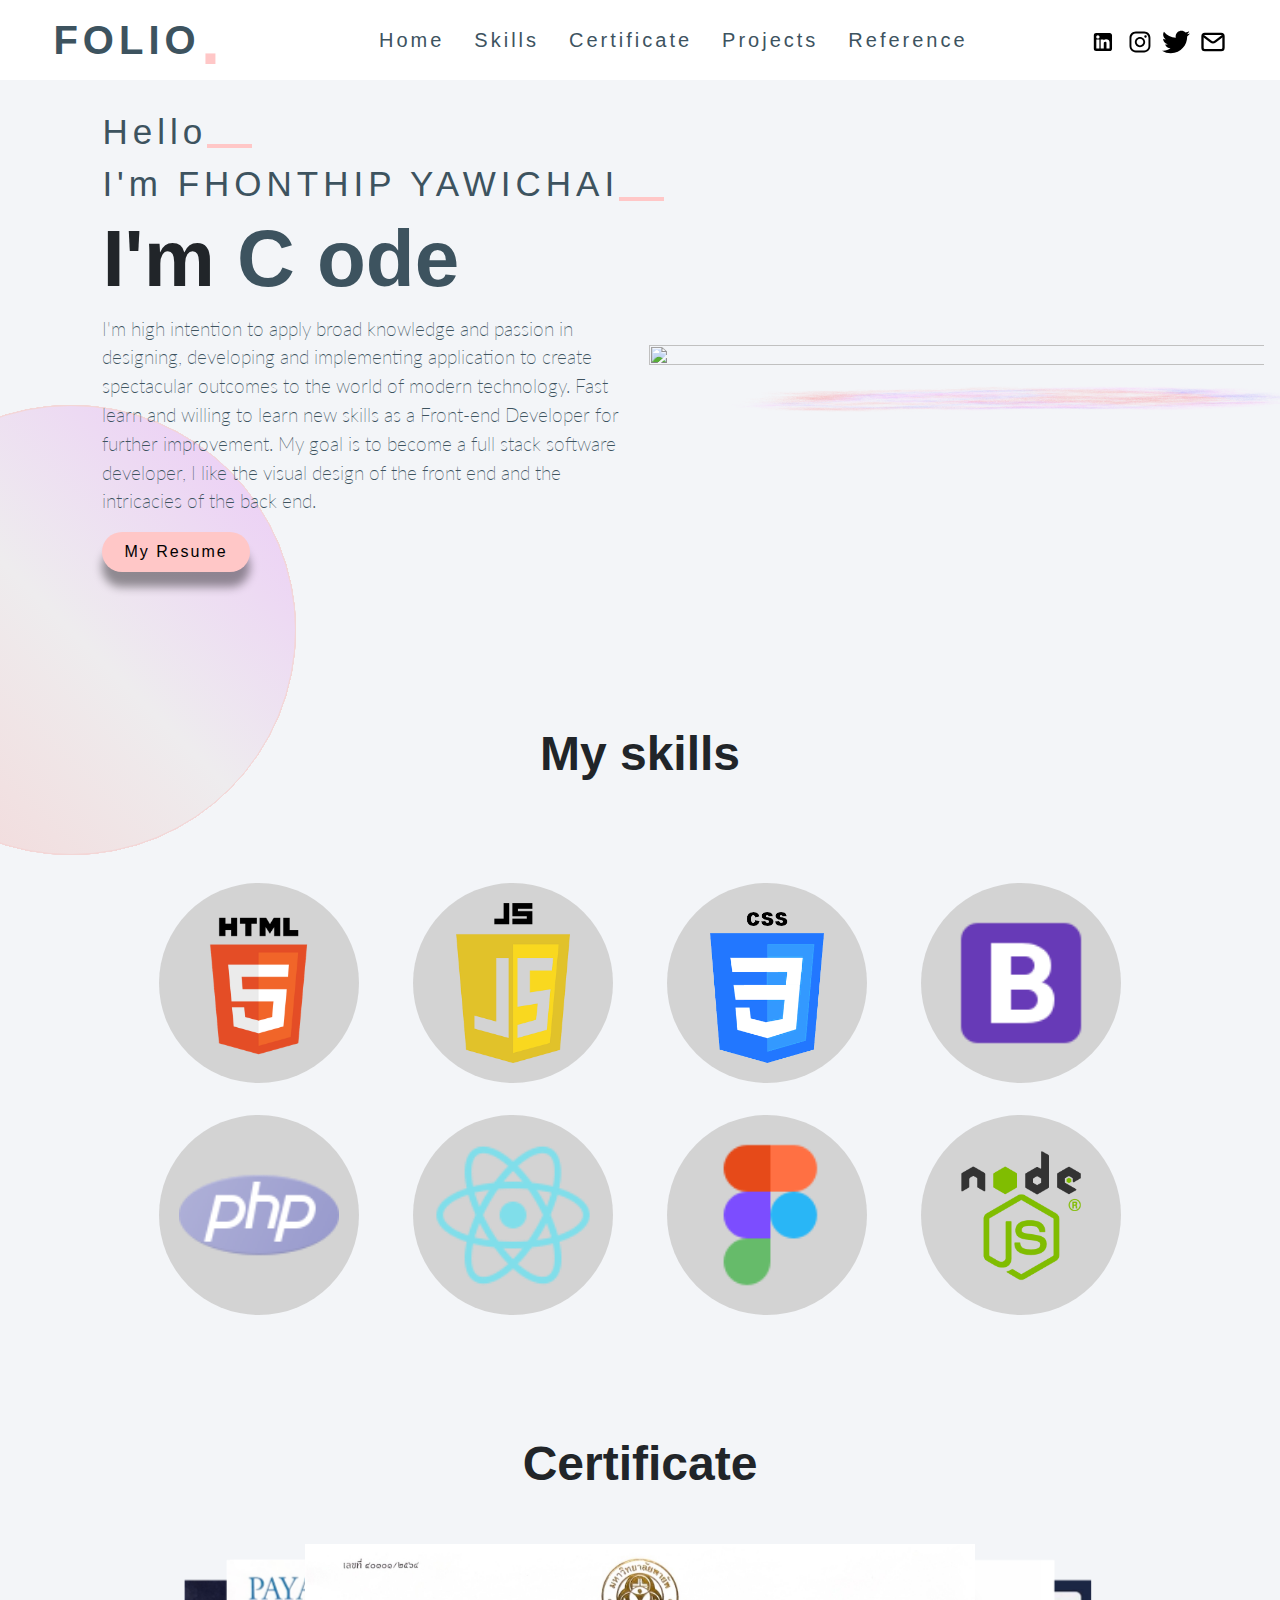
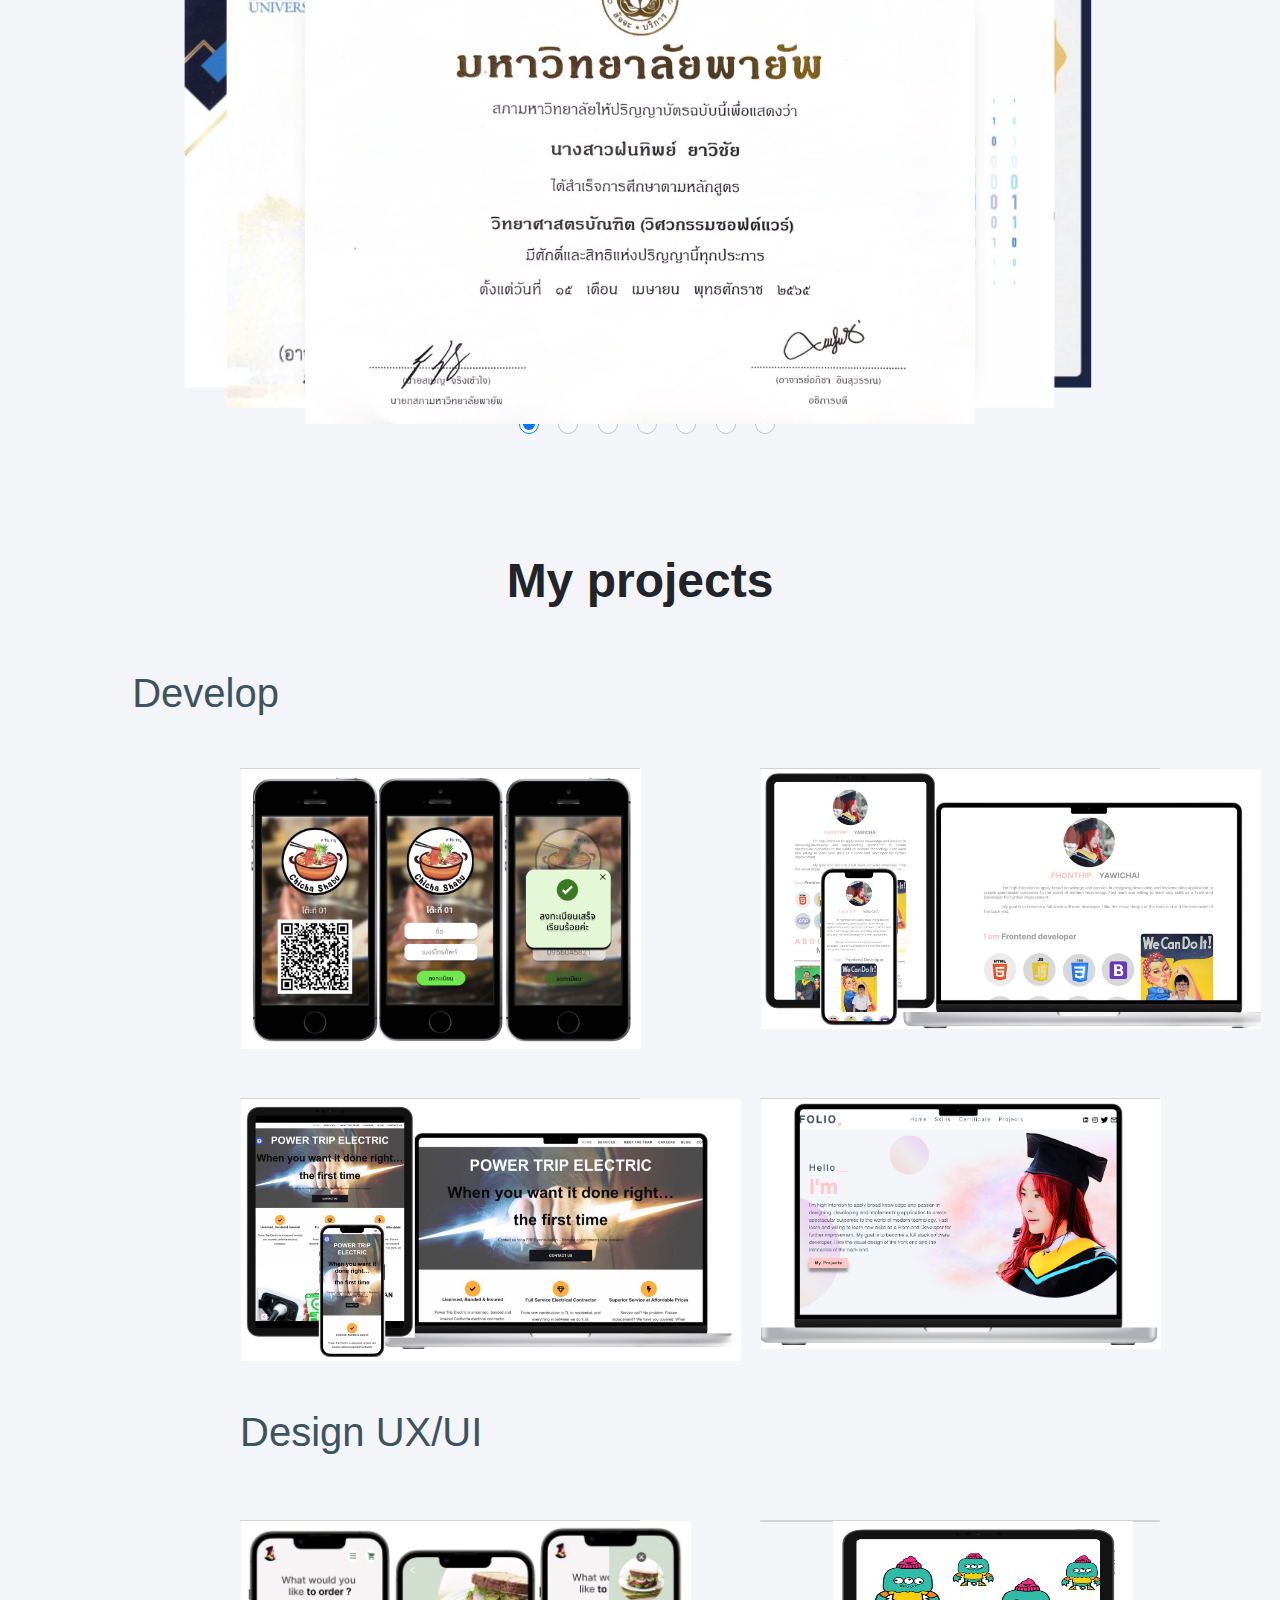
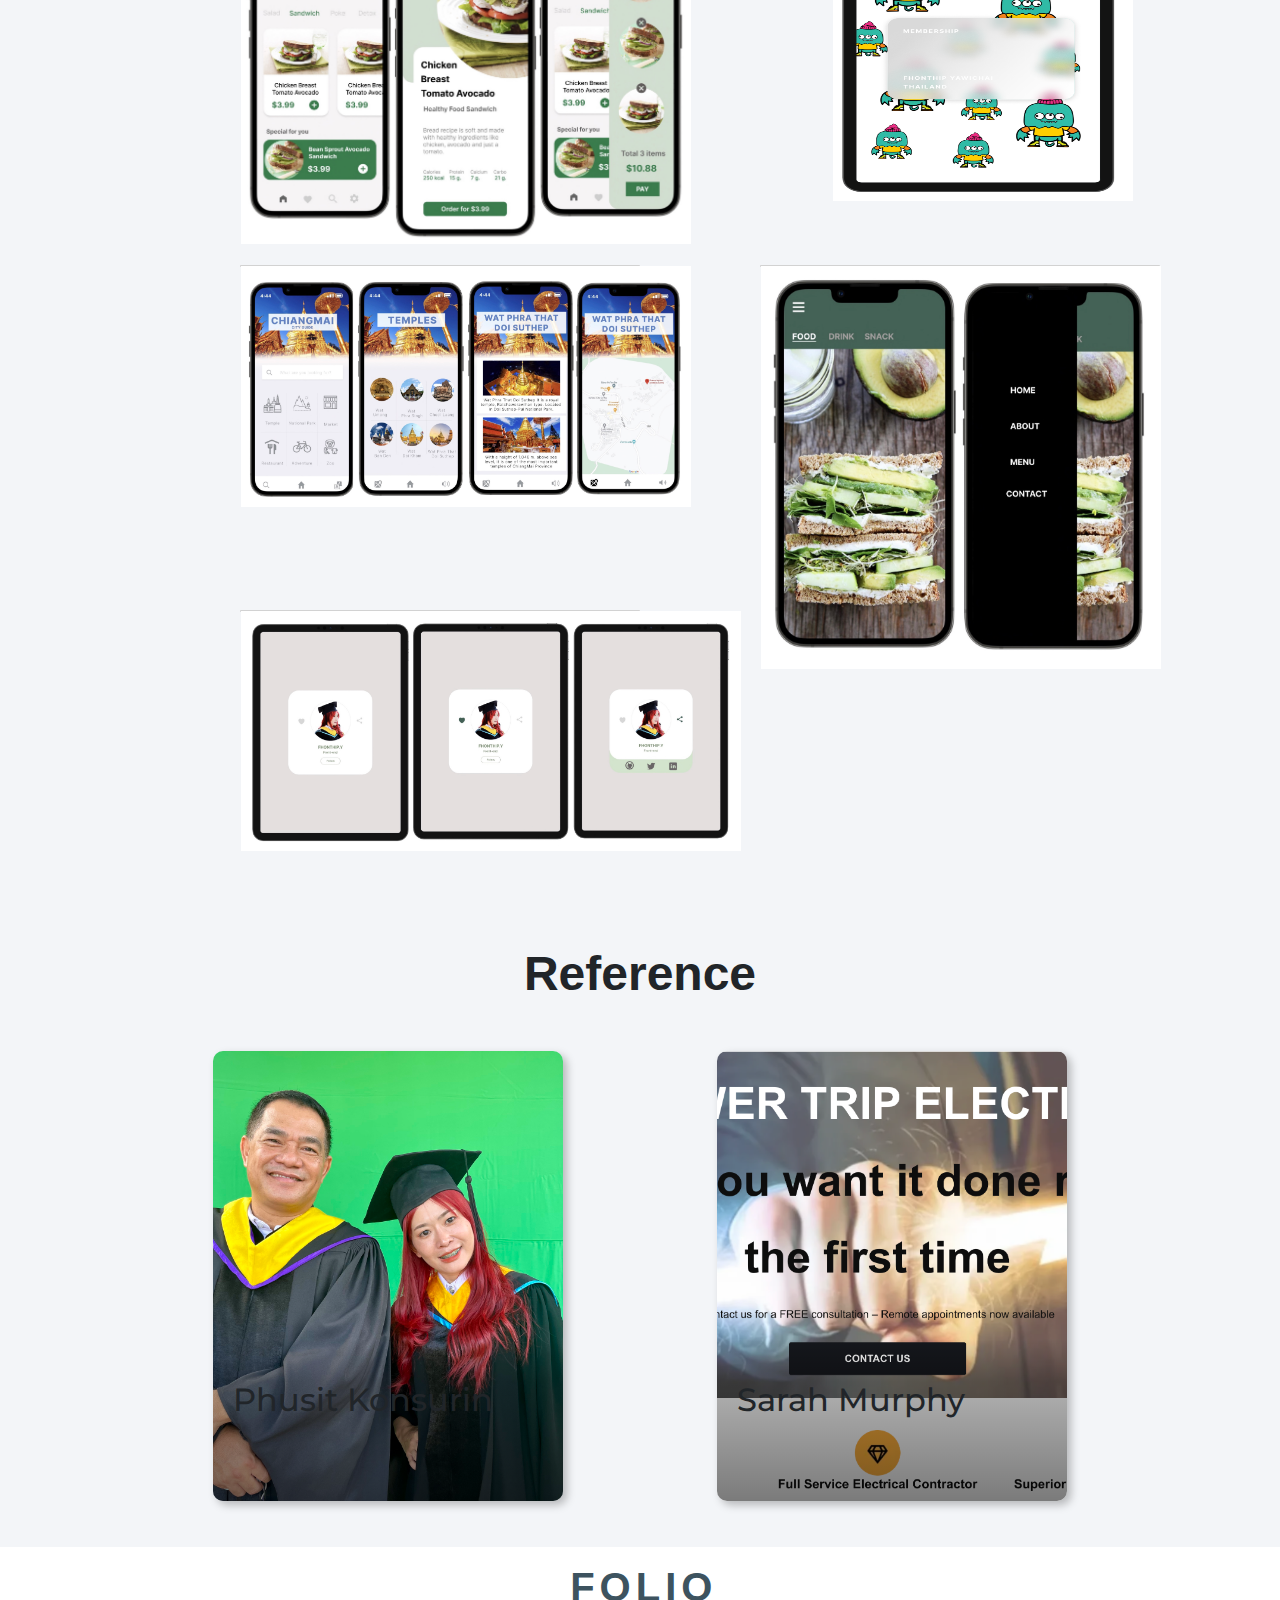
==== commit d4045e02: "res-ipad-site" ====
--- a/index.html
+++ b/index.html
@@ -127,7 +127,7 @@
       <h1 class="tp-2 py-3">My skills</h1>
     </div>
     <div class="wrapper">
-      <div class="py-5">
+      <div >
         <!-- <h1 class="tp-2">My skills</h1> -->
         <div class="container pt-3 skills">
           <div class="grid-container">
@@ -170,8 +170,8 @@
 
 
     <!--  certificates Section -->
-    <div class="wrapper py-2" id="certificate">
-      <h1 class="tp-2">Certificate</h1>
+    <div class="wrapper" id="certificate">
+      <h1 class="tp-2" id="cer-tp">Certificate</h1>
     </div>
 
     <!-- ================== Certificates Pure CSS 3D Slider============================= -->
@@ -214,7 +214,7 @@
     </div>
 
     <div class="wrapper">
-      <div class="py-3">
+      <div >
         <div class="cols cols0">
           <script src="index.js"></script>
           <div class="btns">
@@ -228,7 +228,7 @@
             <div class="card-wrapper">
               <div class="card projects">
                 <div class="card-image">
-                  <img style="width: 400px;" class="card-projects" src="./img/projects/dev-1.png" alt="">
+                  <img id="pro-img1" class="card-projects" src="./img/projects/dev-1.png" alt="">
                 </div>
                 <ul class="social-icons">
                   <li>
@@ -272,7 +272,7 @@
             <div class="card-wrapper">
               <div class="card projects">
                 <div class="card-image">
-                  <img style="width: 500px;" class="card-projects" src="./img/projects/dev-2.png" alt="">
+                  <img id="pro-img2" class="card-projects" src="./img/projects/dev-2.png" alt="">
                 </div>
                 <ul class="social-icons">
                   <li>
@@ -307,7 +307,7 @@
             <div class="card-wrapper">
               <div class="card projects">
                 <div class="card-image">
-                  <img style="width: 500px;" class="card-projects" src="./img/projects/dev-3.JPG" alt="">
+                  <img id="pro-img3" class="card-projects" src="./img/projects/dev-3.JPG" alt="">
                 </div>
                 <ul class="social-icons">
                   <li>
@@ -338,12 +338,10 @@
             </div>
 
             <!-- <--- end box wrapper  -->
-
-
             <div class="card-wrapper">
               <div class="card projects">
                 <div class="card-image">
-                  <img style="width: 400px;" class="card-projects" src="./img/projects/dev-40.png" alt="">
+                  <img id="pro-img4" class="card-projects" src="./img/projects/dev-40.png" alt="">
                 </div>
                 <ul class="social-icons">
                   <li>
@@ -387,7 +385,7 @@
         <!-- ============================Design UX/UI=============================== -->
 
         <div class="wrapper">
-          <div class="py-5">
+          <div >
             <div class="cols cols0">
               <script src="index.js"></script>
               <div class="btns">
@@ -401,7 +399,7 @@
                 <div class="card-wrapper">
                   <div class="card projects">
                     <div class="card-image">
-                      <img style="width: 450px;" class="card-projects" src="./img/projects/ds-2.JPG" alt="">
+                      <img id="pro-img5" class="card-projects" src="./img/projects/ds-2.JPG" alt="">
                     </div>
                     <ul class="social-icons">
                       <li>
@@ -426,7 +424,7 @@
                 <div class="card-wrapper">
                   <div class="card projects">
                     <div class="card-image">
-                      <img style="width: 300px; height: 280px; margin:0 18%; " class="card-projects"
+                      <img style="height: 280px; margin:0 18%; " id="pro-img6" class="card-projects"
                         src="./img/projects/ds-5.png" alt="">
                     </div>
                     <ul class="social-icons">
@@ -453,7 +451,7 @@
                 <div class="card-wrapper">
                   <div class="card projects">
                     <div class="card-image">
-                      <img style="width: 450px;" class="card-projects" src="./img/projects//ds-1.JPG" alt="">
+                      <img id="pro-img7"class="card-projects" src="./img/projects//ds-1.JPG" alt="">
                     </div>
                     <ul class="social-icons">
                       <li>
@@ -479,7 +477,7 @@
                 <div class="card-wrapper">
                   <div class="card projects">
                     <div class="card-image">
-                      <img style="width: 400px;" class="card-projects" src="./img/projects/ds-3.JPG" alt="">
+                      <img id="pro-img8" class="card-projects" src="./img/projects/ds-3.JPG" alt="">
                     </div>
                     <ul class="social-icons">
                       <li>
@@ -503,7 +501,7 @@
                 <div class="card-wrapper">
                   <div class="card projects">
                     <div class="card-image">
-                      <img style="width: 500px;" class="card-projects" src="./img/projects/ds-4.JPG" alt="">
+                      <img  id="pro-img9"class="card-projects" src="./img/projects/ds-4.JPG" alt="">
                     </div>
                     <ul class="social-icons">
                       <li>
@@ -531,7 +529,7 @@
         </div>
 
         <!-- ============================== Ref Card ============================= -->
-        <div class="wrapper py-5" id="reference">
+        <div class="wrapper " id="reference">
           <h1 class="tp-2">Reference</h1>
         </div>
         <!-- ===================== -->
@@ -580,42 +578,6 @@
 
         </div>
 
-
-        <!-- ===================== -->
-
-        <!-- 1 -->
-        <!-- <div id="card">
-    <div id="blur">
-      <div id="color"></div>
-    </div>
-    <div id="profile">
-      <img class="card-img" src="/img/ref-01.png" alt="User" />
-      <h1 class="t-card ">Phusit Konsurin</h1>
-      <h5 class="cardrff">Software Engineering Department at Payap University</h5>
-      <div class="info">
-        <i class="fa fa-info fa-1x block"></i>
-        <i class="fa fa-angle-down fa-2x block"></i>
-        <h5 class="cardr">In short, I spend my earthly time striving to create some darned awesome UI
-          designs,
-          and also develop a few. Student
-          <br>
-          <br>
-          <br>
-
-          <br> @Email : phusit_k@payap.ac.th
-          <br>Tell : 089-632-0808.
-        </h5> -->
-
-        <!-- -----1-- -->
-        <!-- <p class="cardr">Find me on:</p>
-          <a id="card" class="linkcard" href="https://twitter.com/Masquetina/" target="_blank"><i class="fa fa-twitter fa-2x social"></i></a>
-          <a id="card" class="linkcard" href="http://dribbble.com/Masquetina/" target="_blank"><i class="fa fa-dribbble fa-2x social"></i></a>
-          <a id="card" class="linkcard" href="https://codepen.io/Masquetina" target="_blank"><i class="fa fa-codepen fa-2x social"></i></a>
-           -->
-
-
-
-
         <!-- ============================== Ref Card ============================= -->
 
       </div>
--- a/style.css
+++ b/style.css
@@ -4,7 +4,7 @@
   box-sizing: border-box;
   font-family: "popings", sans-serif;
 }
-body{
+body {
   overflow-x: hidden;
 }
 .container-body {
@@ -22,11 +22,11 @@
   background-color: white;
 }
 
-.tp{
+.tp {
   font-size: 5rem;
   font-weight: 900;
 }
-.tp-2{
+.tp-2 {
   font-size: 3rem;
   font-weight: 700;
   margin-top: 8%;
@@ -77,7 +77,7 @@
   height: calc(100vh-80px);
   justify-content: center;
   align-items: center;
-  padding: 0 8%;
+  padding: 2% 8%;
   /* overflow: hidden; */
 }
 .wrapper::before {
@@ -166,8 +166,8 @@
   border: none;
   cursor: pointer;
   font-size: 25px;
-  color:  black;
-  background-color:  #ffc7c7;
+  color: black;
+  background-color: #ffc7c7;
   padding: 8px 22px;
   margin: 40px 5px;
   letter-spacing: 2px;
@@ -175,8 +175,8 @@
   box-shadow: 0 15px 10px rgba(0, 0, 0, 0.4);
 }
 button:hover {
-  background-color:#3d535f ;
-  color:white ;
+  background-color: #3d535f;
+  color: white;
 }
 
 .imgbox {
@@ -215,33 +215,33 @@
     width: 180%;
   }
 }
-.imgbox img{
+.imgbox img {
   display: grid;
   width: 600px;
   height: 400px;
   margin-top: 40px;
 }
-.imgbox img.img-p{  
+.imgbox img.img-p {
   width: 500px;
   height: 400px;
 }
-.imgbox img.img-p1{
+.imgbox img.img-p1 {
   width: 600px;
   height: 300px;
 }
-.imgbox img.img-p2{
+.imgbox img.img-p2 {
   width: 440px;
   height: 300px;
 }
-.imgbox img.img-p3{
+.imgbox img.img-p3 {
   width: 420px;
   height: 380px;
 }
-.imgbox img.img-p4{
+.imgbox img.img-p4 {
   width: 340px;
   height: 360px;
 }
-.imgbox img.img-p5{
+.imgbox img.img-p5 {
   width: 740px;
   height: 340px;
 }
@@ -253,7 +253,7 @@
   transform: unset;
   animation: animateUser 4s linear infinite;
 }
-#pj{
+#pj {
   transform: unset;
 }
 .imgbox #splash2 {
@@ -268,9 +268,8 @@
 .container.project {
   display: grid;
   justify-content: center;
-  grid: auto auto auto/ auto auto ;
+  grid: auto auto auto/ auto auto;
   column-gap: 10%;
- 
 }
 @keyframes animate {
   50% {
@@ -281,47 +280,59 @@
 }
 
 @media screen and (max-width: 767px) {
-    .logo {
-        font-size: 22px;
-    }
-  }
+  .logo {
+    font-size: 22px;
+  }
+}
 
 /* iPad แนวตั้ง */
 @media screen and (max-width: 890px) {
-    .logo {
-        font-size: 22px;
-    }
-    .navItems li a {
-        font-size: 18px;
-    }
-    .navItems li {
-        margin: 0 10px;
-    }
-    .wrapper {
-        display: grid;
-        display: grid;
-        padding: 10% 6%;
-    }
-    h1{
-        font-size: 4rem;
-    }
-    p {
-        width: 160%;
-        margin-top: 5%;
-    }
-    .wrapper::before {
-        width: 300px;
-        height: 300px;
-    }
-    .imgbox #splash {
-        top: 50%;
-        left: 70%;
-    }
-    .imgbox img {
-        height: unset;
-        margin-left: 38%;
-    }
-    .btns {
-        left: 112%;
-    }
-  }+  .logo {
+    font-size: 22px;
+  }
+  .navItems li a {
+    font-size: 18px;
+  }
+  .navItems li {
+    margin: 0 10px;
+  }
+  .wrapper {
+    display: grid;
+    display: grid;
+    padding: 5% 6% 0% 6%;
+  }
+  .tp {
+    font-size: 4rem;
+  }
+  h1 {
+    font-size: 4rem;
+  }
+  p {
+    width: 160%;
+    margin-top: 5%;
+  }
+  .wrapper::before {
+    width: 300px;
+    height: 300px;
+  }
+  .imgbox #splash {
+    top: 50%;
+    left: 70%;
+  }
+  .imgbox img {
+    height: unset;
+    margin-left: 38%;
+  }
+  .btns {
+    left: 112%;
+  }
+  #cer-tp {
+    padding-bottom: 20%;
+  }
+  .tp-2 {
+    margin-top: 20%;
+  }
+  .btns {
+    left: 0%;
+  }
+}
--- a/index.css
+++ b/index.css
@@ -5,11 +5,7 @@
     font-size: 20px;
   }
   
-  /* .col.topic-skill {
-    display: flex;
-    gap: 20px;
-  }
-    */
+ 
   
   .grid-container {
     display: grid;
@@ -20,11 +16,7 @@
   .grid-item {
     text-align: center;
   }
-/*     
-  .my-pic {
-    grid-column: 3;
-    grid-row: 1 / span 3;
-  } */
+
   
   .pic {
     width: 300px;
@@ -244,7 +236,6 @@
       max-width: 100%;
       overflow-x: hidden;
     }
-  
     #logo-profile {
       position: absolute;
       width: 150px;
--- a/cardpureslide.css
+++ b/cardpureslide.css
@@ -1,57 +1,55 @@
+#slider {
+  position: relative;
+  width: 50%;
+  height: 30vw;
+  margin: 65px auto;
+  font-family: "Helvetica Neue", sans-serif;
+  perspective: 1400px;
+  transform-style: preserve-3d;
+}
 
-  
-  #slider {
-    position: relative;
-    width: 50%;
-    height: 30vw;
-    margin: 65px auto;
-    font-family: 'Helvetica Neue', sans-serif;
-    perspective: 1400px;
-    transform-style: preserve-3d;
-  }
-  
-  input[type=radio] {
-    position: relative;
-    top: 110%;
-    left: 44%;
-    width: 20px;
-    height: 20px;
-    margin: 0 15px 0 0;
-    opacity: 0.4;
-    transform: translateX(-83px);
-    cursor: pointer;
-  }
-    
-  input[type=radio]:nth-child(7) {
-    margin-right: 0px;
-  }
-  
-  input[type=radio]:checked {
-    opacity: 1;
-  }
-    
-  #slider label {
-    position: absolute;
-    width: 100%;
-    height: 100%;
-    left: 0;
-    top: 0;
-    color: white;
-    font-size: 70px;
-    font-weight: bold;
-    border-radius: 5px;
-    cursor: pointer;
-    display: flex;
-    align-items: center;
-    justify-content: center;
-    transition: transform 400ms ease;
-  }
-  img.slide-cer{
-    width: 800px;
-    height: 480px;
-  }
+input[type="radio"] {
+  position: relative;
+  top: 110%;
+  left: 44%;
+  width: 20px;
+  height: 20px;
+  margin: 0 15px 0 0;
+  opacity: 0.4;
+  transform: translateX(-83px);
+  cursor: pointer;
+}
 
-  /* #slide1 {
+input[type="radio"]:nth-child(7) {
+  margin-right: 0px;
+}
+
+input[type="radio"]:checked {
+  opacity: 1;
+}
+
+#slider label {
+  position: absolute;
+  width: 100%;
+  height: 100%;
+  left: 0;
+  top: 0;
+  color: white;
+  font-size: 70px;
+  font-weight: bold;
+  border-radius: 5px;
+  cursor: pointer;
+  display: flex;
+  align-items: center;
+  justify-content: center;
+  transition: transform 400ms ease;
+}
+img.slide-cer {
+  width: 800px;
+  height: 480px;
+}
+
+/* #slide1 {
     background: tomato;
   }
   
@@ -70,96 +68,100 @@
   #slide5 {
     background: violet;
   } */
-  
-  
-  /* Slider Functionality */
-  
 
-  
-  /* Active Slide */
-  #s1:checked ~ #slide1, 
-  #s2:checked ~ #slide2, 
-  #s3:checked ~ #slide3,
-  #s4:checked ~ #slide4, 
-  #s5:checked ~ #slide5,
-  #s6:checked ~ #slide6,
-  #s7:checked ~ #slide7{
-    box-shadow: 0 13px 26px rgba(0,0,0, 0.3), 0 12px 6px rgba(0,0,0, 0.2);
-    transform: translate3d(0%, 0, 0px);
+/* Slider Functionality */
+
+/* Active Slide */
+#s1:checked ~ #slide1,
+#s2:checked ~ #slide2,
+#s3:checked ~ #slide3,
+#s4:checked ~ #slide4,
+#s5:checked ~ #slide5,
+#s6:checked ~ #slide6,
+#s7:checked ~ #slide7 {
+  box-shadow: 0 13px 26px rgba(0, 0, 0, 0.3), 0 12px 6px rgba(0, 0, 0, 0.2);
+  transform: translate3d(0%, 0, 0px);
+}
+
+/* Next Slide */
+#s1:checked ~ #slide2,
+#s2:checked ~ #slide3,
+#s3:checked ~ #slide4,
+#s4:checked ~ #slide5,
+#s5:checked ~ #slide6,
+#s6:checked ~ #slide7,
+#s7:checked ~ #slide1 {
+  box-shadow: 0 6px 10px rgba(0, 0, 0, 0.3), 0 2px 2px rgba(0, 0, 0, 0.2);
+  transform: translate3d(15%, 0, -100px);
+}
+
+/* Next to Next Slide */
+#s1:checked ~ #slide3,
+#s2:checked ~ #slide4,
+#s3:checked ~ #slide5,
+#s4:checked ~ #slide6,
+#s5:checked ~ #slide7,
+#s6:checked ~ #slide1,
+#s7:checked ~ #slide2 {
+  box-shadow: 0 1px 4px rgba(0, 0, 0, 0.4);
+  transform: translate3d(30%, 0, -250px);
+}
+
+/* Previous to Previous Slide */
+#s1:checked ~ #slide4,
+#s2:checked ~ #slide5,
+#s3:checked ~ #slide6,
+#s4:checked ~ #slide7,
+#s5:checked ~ #slide1,
+#s6:checked ~ #slide2,
+#s7:checked ~ #slide3 {
+  box-shadow: 0 1px 4px rgba(0, 0, 0, 0.4);
+  transform: translate3d(-30%, 0, -250px);
+}
+
+/* Previous Slide */
+#s1:checked ~ #slide5,
+#s2:checked ~ #slide6,
+#s3:checked ~ #slide7,
+#s4:checked ~ #slide1,
+#s5:checked ~ #slide2,
+#s6:checked ~ #slide3,
+#s7:checked ~ #slide4 {
+  box-shadow: 0 6px 10px rgba(0, 0, 0, 0.3), 0 2px 2px rgba(0, 0, 0, 0.2);
+  transform: translate3d(-15%, 0, -100px);
+}
+
+/* Previous Slide */
+#s1:checked ~ #slide6,
+#s2:checked ~ #slide7,
+#s3:checked ~ #slide1,
+#s4:checked ~ #slide2,
+#s5:checked ~ #slide3,
+#s6:checked ~ #slide4,
+#s7:checked ~ #slide5 {
+  box-shadow: 0 6px 10px rgba(0, 0, 0, 0.3), 0 2px 2px rgba(0, 0, 0, 0.2);
+  transform: translate3d(-15%, 0, -100px);
+}
+
+/* Previous Slide */
+#s1:checked ~ #slide7,
+#s2:checked ~ #slide1,
+#s3:checked ~ #slide2,
+#s4:checked ~ #slide3,
+#s5:checked ~ #slide4,
+#s6:checked ~ #slide5,
+#s7:checked ~ #slide6 {
+  box-shadow: 0 6px 10px rgba(0, 0, 0, 0.3), 0 2px 2px rgba(0, 0, 0, 0.2);
+  transform: translate3d(-15%, 0, -100px);
+}
+
+/* iPad แนวตั้ง */
+@media screen and (max-width: 890px) {
+  input[type="radio"] {
+    top: 136%;
   }
-  
-  /* Next Slide */
-  #s1:checked ~ #slide2, 
-  #s2:checked ~ #slide3, 
-  #s3:checked ~ #slide4, 
-  #s4:checked ~ #slide5, 
-  #s5:checked ~ #slide6,
-  #s6:checked ~ #slide7,
-  #s7:checked ~ #slide1 {
-    box-shadow: 0 6px 10px rgba(0,0,0, 0.3), 0 2px 2px rgba(0,0,0, 0.2);
-    transform: translate3d(15%, 0, -100px);
+  img.slide-cer {
+    width: 540px;
+    height: 400px;
   }
-  
-  
-  /* Next to Next Slide */
-  #s1:checked ~ #slide3, 
-  #s2:checked ~ #slide4, 
-  #s3:checked ~ #slide5, 
-  #s4:checked ~ #slide6,
-  #s5:checked ~ #slide7,
-  #s6:checked ~ #slide1, 
-  #s7:checked ~ #slide2 {
-    box-shadow: 0 1px 4px rgba(0,0,0, 0.4);
-    transform: translate3d(30%, 0, -250px);
-  }
-  
-  /* Previous to Previous Slide */
-  #s1:checked ~ #slide4, 
-  #s2:checked ~ #slide5, 
-  #s3:checked ~ #slide6,
-  #s4:checked ~ #slide7,
-  #s5:checked ~ #slide1, 
-  #s6:checked ~ #slide2, 
-  #s7:checked ~ #slide3 {
-    box-shadow: 0 1px 4px rgba(0,0,0, 0.4);
-    transform: translate3d(-30%, 0, -250px);
-  }
-  
-  /* Previous Slide */
-  #s1:checked ~ #slide5, 
-  #s2:checked ~ #slide6,
-  #s3:checked ~ #slide7,
-  #s4:checked ~ #slide1, 
-  #s5:checked ~ #slide2, 
-  #s6:checked ~ #slide3, 
-  #s7:checked ~ #slide4 {
-    box-shadow: 0 6px 10px rgba(0,0,0, 0.3), 0 2px 2px rgba(0,0,0, 0.2);
-    transform: translate3d(-15%, 0, -100px);
-  }
-  
-  /* Previous Slide */
-  #s1:checked ~ #slide6,
-  #s2:checked ~ #slide7,
-  #s3:checked ~ #slide1, 
-  #s4:checked ~ #slide2, 
-  #s5:checked ~ #slide3, 
-  #s6:checked ~ #slide4, 
-  #s7:checked ~ #slide5 {
-    box-shadow: 0 6px 10px rgba(0,0,0, 0.3), 0 2px 2px rgba(0,0,0, 0.2);
-    transform: translate3d(-15%, 0, -100px);
-  }
-  
-  /* Previous Slide */
-  #s1:checked ~ #slide7, 
-  #s2:checked ~ #slide1, 
-  #s3:checked ~ #slide2, 
-  #s4:checked ~ #slide3, 
-  #s5:checked ~ #slide4,
-  #s6:checked ~ #slide5,
-  #s7:checked ~ #slide6{
-    box-shadow: 0 6px 10px rgba(0,0,0, 0.3), 0 2px 2px rgba(0,0,0, 0.2);
-    transform: translate3d(-15%, 0, -100px);
-  }
-  
-  
- +}
--- a/projects.css
+++ b/projects.css
@@ -1,123 +1,174 @@
+.container-pro {
+  max-width: 900px;
+  justify-content: space-evenly;
+  display: grid;
+  justify-content: space-evenly;
+  margin: 0 auto;
+  grid: auto auto auto/auto auto;
+  grid-gap: 5% 15%;
+  border: unset;
+}
 
-  
-  .container-pro {
-    max-width: 900px;
-    justify-content: space-evenly;
-    display: grid;
-    justify-content: space-evenly;
-    margin: 0 auto;
-    grid: auto auto auto/auto auto;
-    grid-gap: 5% 15%;
-    border: unset;
-  }
-  
-  .card-wrapper {
-    width: 400px;
-    height: 300px;
-    position: relative;
-  }
-  /* img .card-projects{
-    width: 100%;
-  } */
-  .card .projects {
-    position: absolute;
-    top: 50%;
-    left: 50%;
-    width: 350px;
-    height: 450px;
-    transform: translate(-50%, -50%);
-    border-radius: 16px;
-    overflow: hidden;
-    /* box-shadow: 0 5px 18px rgba(0, 0, 0, 0.6); */
-    cursor: pointer;
-    transition: 0.5s;
-  }
-  .card .card-image {
-    position: absolute;
-    top: 0px;
-    left: 0px;
-    width: 100%;
-    height: 100%;
-    z-index: 2;
-    /* background-color: #000; */
-    transition: 0.5s;
-  }
-  .card:hover img {
-    opacity: 0.4;
-    transition: 0.5s;
-  }
-  
-  .card:hover .card-image {
-    transform: translateY(-100px);
-    transition: all 0.9s;
-  }
-  
-  /**** Social Icons *****/
-  .social-icons {
-    position: absolute;
-    top: 50%;
-    left: 50%;
-    transform: translate(-50%, -50%);
-    z-index: 3;
-    display: flex;
-  }
-  .social-icons li {
-    list-style: none;
-  }
-  .social-icons li a {
-    border-radius: 50%;
-    position: relative;
-    display: block;
-    width: 50px;
-    height: 50px;
-    line-height: 50px;
-    text-align: center;
-    background:  rgb(255, 223, 255);
-    font-size: 23px;
-    /* color: gray; */
-    font-weight: bold;
-    margin: 0 6px;
-    transition: 0.4s;
-    transform: translateY(200px);
-    opacity: 0;
-  }
-  
-  .card:hover .social-icons li a {
-    transform: translateY(0px);
-    opacity: 10;
-  }
-  
-  /* .social-icons li a:hover {
+.card-wrapper {
+  width: 400px;
+  height: 300px;
+  position: relative;
+}
+
+/* -------- img-projects ---------- */
+#pro-img1 {
+  width: 400px;
+}
+#pro-img2 {
+  width: 500px;
+}
+#pro-img3 {
+  width: 500px;
+}
+#pro-img4 {
+  width: 400px;
+}
+#pro-img5 {
+  width: 450px;
+}
+#pro-img6 {
+  width: 300px;
+}
+#pro-img7 {
+  width: 450px;
+}
+#pro-img8 {
+  width: 400px;
+}
+#pro-img9 {
+  width: 500px;
+}
+/* -------- img-projects ---------- */
+.card .projects {
+  position: absolute;
+  top: 50%;
+  left: 50%;
+  width: 350px;
+  height: 450px;
+  transform: translate(-50%, -50%);
+  border-radius: 16px;
+  overflow: hidden;
+  /* box-shadow: 0 5px 18px rgba(0, 0, 0, 0.6); */
+  cursor: pointer;
+  transition: 0.5s;
+}
+.card .card-image {
+  position: absolute;
+  top: 0px;
+  left: 0px;
+  width: 100%;
+  height: 100%;
+  z-index: 2;
+  /* background-color: #000; */
+  transition: 0.5s;
+}
+.card:hover img {
+  opacity: 0.4;
+  transition: 0.5s;
+}
+
+.card:hover .card-image {
+  transform: translateY(-100px);
+  transition: all 0.9s;
+}
+
+/**** Social Icons *****/
+.social-icons {
+  position: absolute;
+  top: 50%;
+  left: 50%;
+  transform: translate(-50%, -50%);
+  z-index: 3;
+  display: flex;
+}
+.social-icons li {
+  list-style: none;
+}
+.social-icons li a {
+  border-radius: 50%;
+  position: relative;
+  display: block;
+  width: 50px;
+  height: 50px;
+  line-height: 50px;
+  text-align: center;
+  background: rgb(255, 223, 255);
+  font-size: 23px;
+  /* color: gray; */
+  font-weight: bold;
+  margin: 0 6px;
+  transition: 0.4s;
+  transform: translateY(200px);
+  opacity: 0;
+}
+
+.card:hover .social-icons li a {
+  transform: translateY(0px);
+  opacity: 10;
+}
+
+/* .social-icons li a:hover {
     background: lightgray;
     transition: 0.2s;
   } */
-  /* .social-icons li a:hover .fab {
+/* .social-icons li a:hover .fab {
     color: #fff;
   } */
-  
-  /* .social-icons li a .fab {
+
+/* .social-icons li a .fab {
     transition: 0.8s;
   }
   .social-icons li a .fab:hover {
     transform: rotateY(360deg);
     color: #fff;
   } */
-  
-  .card:hover li:nth-child(1) a {
-    transition-delay: 0.1s;
+
+.card:hover li:nth-child(1) a {
+  transition-delay: 0.1s;
+}
+
+.card:hover li:nth-child(2) a {
+  transition-delay: 0.2s;
+}
+
+.card:hover li:nth-child(3) a {
+  transition-delay: 0.3s;
+}
+
+.card:hover li:nth-child(4) a {
+  transition-delay: 0.4s;
+}
+
+/**** Personal Details ****/
+
+/* iPad แนวตั้ง */
+@media screen and (max-width: 890px) {
+  .container-pro {
+    grid-gap: 5% 2%;
   }
-  
-  .card:hover li:nth-child(2) a {
-    transition-delay: 0.2s;
+
+  #pro-img1 {
+    width: 400px;
   }
-  
-  .card:hover li:nth-child(3) a {
-    transition-delay: 0.3s;
+  #pro-img2 {
+    width: 414px;
   }
-  
-  .card:hover li:nth-child(4) a {
-    transition-delay: 0.4s;
+  #pro-img3 {
+    width: 414px;
   }
-  
-  /**** Personal Details ****/
-  +  #pro-img5 {
+    width: 400px;
+  }
+  #pro-img6 {
+    width: 280px;
+  }
+  #pro-img8 {
+    width: 320px;
+    margin-left: 56px;
+  }
+}
--- a/style.css
+++ b/style.css
@@ -4,7 +4,7 @@
   box-sizing: border-box;
   font-family: "popings", sans-serif;
 }
-body{
+body {
   overflow-x: hidden;
 }
 .container-body {
@@ -22,11 +22,11 @@
   background-color: white;
 }
 
-.tp{
+.tp {
   font-size: 5rem;
   font-weight: 900;
 }
-.tp-2{
+.tp-2 {
   font-size: 3rem;
   font-weight: 700;
   margin-top: 8%;
@@ -77,7 +77,7 @@
   height: calc(100vh-80px);
   justify-content: center;
   align-items: center;
-  padding: 0 8%;
+  padding: 2% 8%;
   /* overflow: hidden; */
 }
 .wrapper::before {
@@ -166,8 +166,8 @@
   border: none;
   cursor: pointer;
   font-size: 25px;
-  color:  black;
-  background-color:  #ffc7c7;
+  color: black;
+  background-color: #ffc7c7;
   padding: 8px 22px;
   margin: 40px 5px;
   letter-spacing: 2px;
@@ -175,8 +175,8 @@
   box-shadow: 0 15px 10px rgba(0, 0, 0, 0.4);
 }
 button:hover {
-  background-color:#3d535f ;
-  color:white ;
+  background-color: #3d535f;
+  color: white;
 }
 
 .imgbox {
@@ -215,33 +215,33 @@
     width: 180%;
   }
 }
-.imgbox img{
+.imgbox img {
   display: grid;
   width: 600px;
   height: 400px;
   margin-top: 40px;
 }
-.imgbox img.img-p{  
+.imgbox img.img-p {
   width: 500px;
   height: 400px;
 }
-.imgbox img.img-p1{
+.imgbox img.img-p1 {
   width: 600px;
   height: 300px;
 }
-.imgbox img.img-p2{
+.imgbox img.img-p2 {
   width: 440px;
   height: 300px;
 }
-.imgbox img.img-p3{
+.imgbox img.img-p3 {
   width: 420px;
   height: 380px;
 }
-.imgbox img.img-p4{
+.imgbox img.img-p4 {
   width: 340px;
   height: 360px;
 }
-.imgbox img.img-p5{
+.imgbox img.img-p5 {
   width: 740px;
   height: 340px;
 }
@@ -253,7 +253,7 @@
   transform: unset;
   animation: animateUser 4s linear infinite;
 }
-#pj{
+#pj {
   transform: unset;
 }
 .imgbox #splash2 {
@@ -268,9 +268,8 @@
 .container.project {
   display: grid;
   justify-content: center;
-  grid: auto auto auto/ auto auto ;
+  grid: auto auto auto/ auto auto;
   column-gap: 10%;
- 
 }
 @keyframes animate {
   50% {
@@ -281,47 +280,59 @@
 }
 
 @media screen and (max-width: 767px) {
-    .logo {
-        font-size: 22px;
-    }
-  }
+  .logo {
+    font-size: 22px;
+  }
+}
 
 /* iPad แนวตั้ง */
 @media screen and (max-width: 890px) {
-    .logo {
-        font-size: 22px;
-    }
-    .navItems li a {
-        font-size: 18px;
-    }
-    .navItems li {
-        margin: 0 10px;
-    }
-    .wrapper {
-        display: grid;
-        display: grid;
-        padding: 10% 6%;
-    }
-    h1{
-        font-size: 4rem;
-    }
-    p {
-        width: 160%;
-        margin-top: 5%;
-    }
-    .wrapper::before {
-        width: 300px;
-        height: 300px;
-    }
-    .imgbox #splash {
-        top: 50%;
-        left: 70%;
-    }
-    .imgbox img {
-        height: unset;
-        margin-left: 38%;
-    }
-    .btns {
-        left: 112%;
-    }
-  }+  .logo {
+    font-size: 22px;
+  }
+  .navItems li a {
+    font-size: 18px;
+  }
+  .navItems li {
+    margin: 0 10px;
+  }
+  .wrapper {
+    display: grid;
+    display: grid;
+    padding: 5% 6% 0% 6%;
+  }
+  .tp {
+    font-size: 4rem;
+  }
+  h1 {
+    font-size: 4rem;
+  }
+  p {
+    width: 160%;
+    margin-top: 5%;
+  }
+  .wrapper::before {
+    width: 300px;
+    height: 300px;
+  }
+  .imgbox #splash {
+    top: 50%;
+    left: 70%;
+  }
+  .imgbox img {
+    height: unset;
+    margin-left: 38%;
+  }
+  .btns {
+    left: 112%;
+  }
+  #cer-tp {
+    padding-bottom: 20%;
+  }
+  .tp-2 {
+    margin-top: 20%;
+  }
+  .btns {
+    left: 0%;
+  }
+}
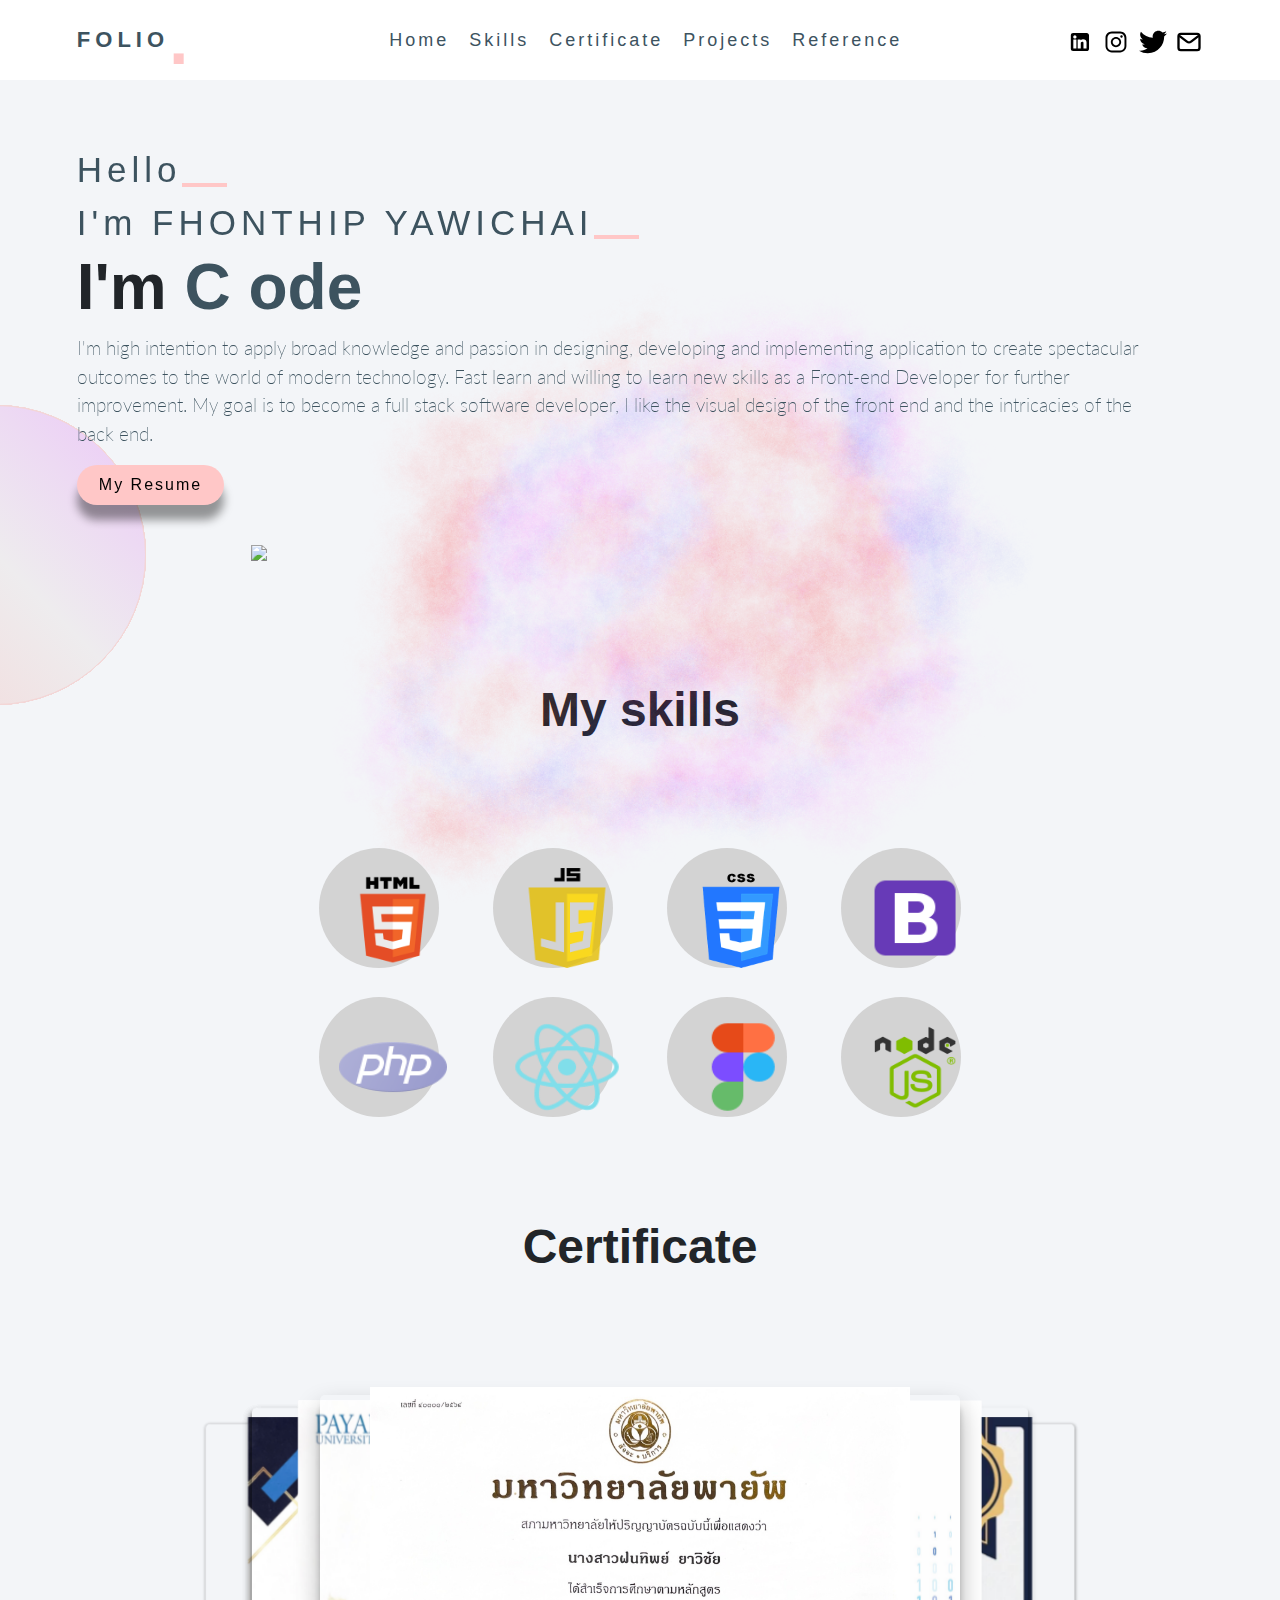
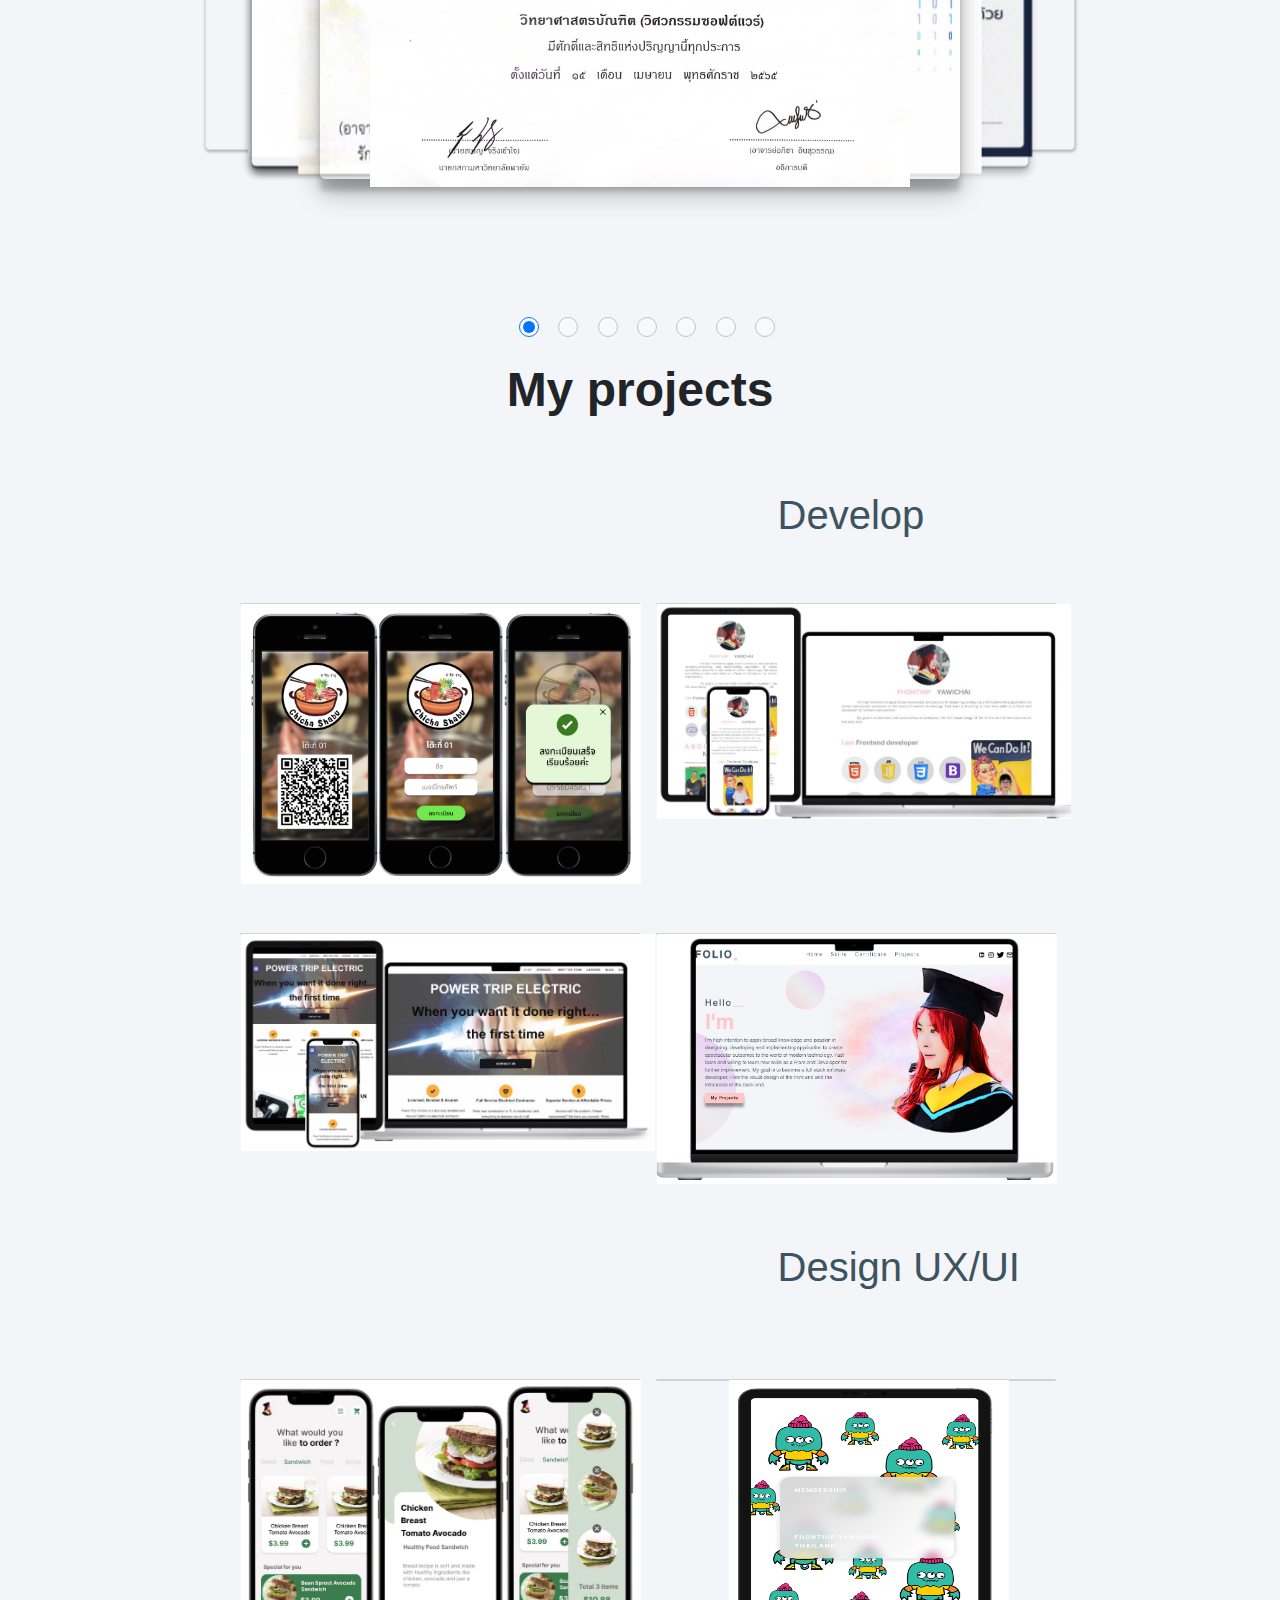
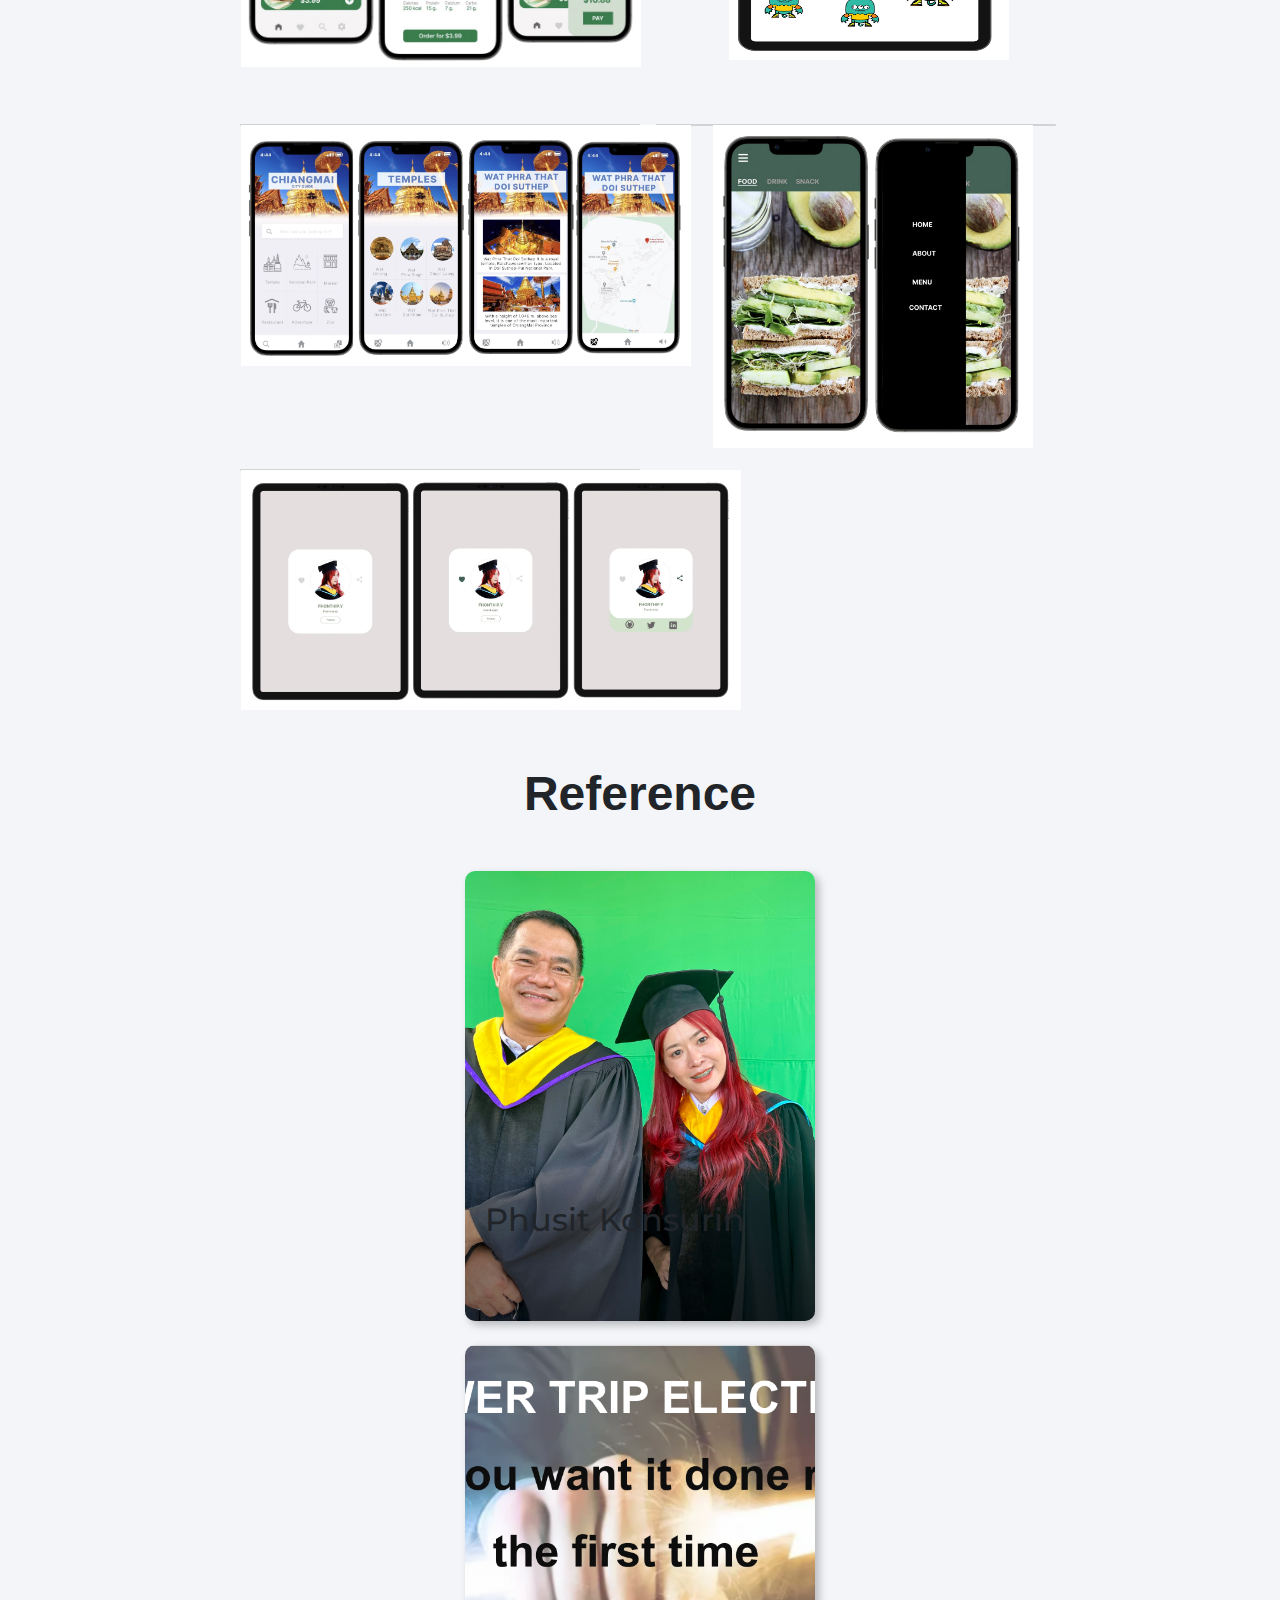
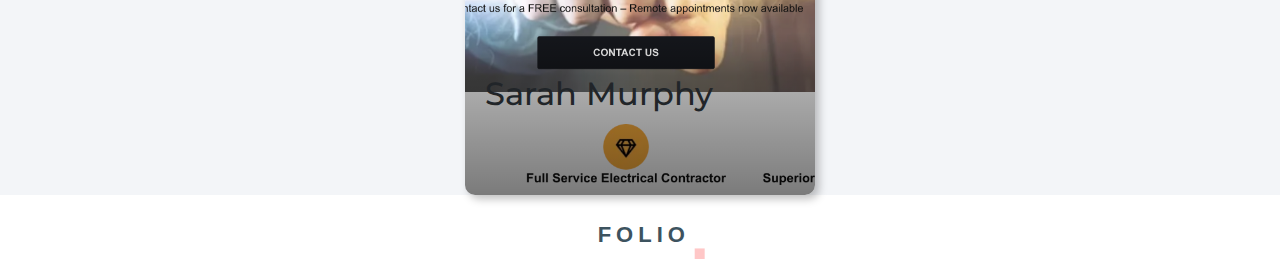
==== commit c841f535: "mobile site" ====
--- a/index.html
+++ b/index.html
@@ -93,7 +93,7 @@
       <div class="cols cols0">
         <span class="topline">Hello</span>
         <span class="topline">I'm FHONTHIP YAWICHAI</span>
-        <h1 class="tp">
+        <h1 class="tp" id="h1-tp">
           I'm
           <span class="multiText" id="text-container">
             <!-- <div id="text-container"></div> -->
@@ -109,7 +109,7 @@
           like the visual design of the front end and the intricacies of the
           back end.
         </p>
-        <div class="btns">
+        <div class="btns" id="btns-resume">
           <button style="border-radius: 44px;" type="button" data-bs-toggle="modal" data-bs-target="#myModal">My Resume
           </button>
         </div>
@@ -124,7 +124,7 @@
 
     <!-- Skills Section -->
     <div class="wrapper" id="skills">
-      <h1 class="tp-2 py-3">My skills</h1>
+      <h1 class="tp-2 py-3" id="h1-mobile">My skills</h1>
     </div>
     <div class="wrapper">
       <div >
@@ -210,7 +210,7 @@
 
     <!-- ================  Projects Section =====================-->
     <div class="wrapper" id="projects">
-      <h1 class="tp-2">My projects</h1>
+      <h1 class="tp-2" id="h1-mobile" >My projects</h1>
     </div>
 
     <div class="wrapper">
@@ -530,10 +530,10 @@
 
         <!-- ============================== Ref Card ============================= -->
         <div class="wrapper " id="reference">
-          <h1 class="tp-2">Reference</h1>
+          <h1 class="tp-2" id="h1-mobile">Reference</h1>
         </div>
         <!-- ===================== -->
-        <div class="wrapper">
+        <div class="wrapper" id="ref-mobile">
 
           <article class="card-ref">
             <img style="width: 100%;" class="card__background" src="./img/ref-01.png"
@@ -601,9 +601,9 @@
 
 
   <!--=============== The Modal Resume  ===============-->
-  <div class="modal" id="myModal" style="margin-left: -12%;">
+  <div class="modal" id="myModal" id="modal-img">
     <div class="modal-dialog">
-      <div class="modal-content" style="width:930px;">
+      <div class="modal-content" id="modal-con" >
 
         <!-- Modal Header -->
         <script src="download.js"></script>
@@ -614,9 +614,7 @@
           </h4>
           <a id="myAnchor" href="./document/my-resume.pdf" download="Fhonthip Yawichai_FrontEnd">
             <button type="button" class="btn-dl">
-              <img src="./svg/icon-download.svg" style="width: 24%;
-                margin-top: -9px;
-                margin-left: -2%;" alt="">
+              <img src="./svg/icon-download.svg" id="modal-icon" 
               &nbsp;
               Download
             </button>
@@ -626,7 +624,7 @@
 
         <!-- Modal body -->
         <div class="modal-body">
-          <img style="width:900px;" src="./img/my-resume.png" alt="">
+          <img id="modal-resu" src="./img/my-resume.png" alt="">
         </div>
 
         <!-- Modal footer -->
--- a/style.css
+++ b/style.css
@@ -278,18 +278,45 @@
     width: 300%;
   }
 }
-
-@media screen and (max-width: 767px) {
+/* Mobile แนวตั้ง */
+@media screen and (max-width: 500px) {
   .logo {
     font-size: 22px;
   }
+  .navItems {
+    display: none;
+  }
+  #h1-tp {
+    font-size: 2.4rem;
+    font-weight: 400;
+  }
+  .multiText {
+    font-size: 2.2rem;
+  }
+  #h1-mobile {
+    font-size: 2rem;
+    font-weight: 500;
+  }
+  #cer-tp {
+    font-size: 2rem;
+    font-weight: 500;
+  }
+  .btns {
+    left: 90%;
+    font-size: 2rem;
+  }
+  #btns-resume {
+    left: 0%;
+    font-size: 14px;
+  }
 }
 
 /* iPad แนวตั้ง */
-@media screen and (max-width: 890px) {
+@media screen and (min-width: 1024px) {
   .logo {
     font-size: 22px;
   }
+
   .navItems li a {
     font-size: 18px;
   }
@@ -332,7 +359,8 @@
   .tp-2 {
     margin-top: 20%;
   }
-  .btns {
+
+  #btns-resume {
     left: 0%;
   }
 }
--- a/index.css
+++ b/index.css
@@ -1,342 +1,362 @@
-
+.container.skills {
+  width: 100%;
+  font-size: 20px;
+}
+
+.grid-container {
+  display: grid;
+  gap: 2%;
+  padding: 0;
+}
+
+.grid-item {
+  text-align: center;
+}
+
+.pic {
+  width: 300px;
+  border-radius: 15px;
+}
+
+.card-skills {
+  position: relative;
+  background-color: lightgrey;
+  border-radius: 50%;
+  width: 200px;
+  height: 200px;
+}
+
+.icon-skill {
+  position: absolute;
+  width: 160px;
+  height: 160px;
+  text-align: center;
+  top: 20px;
+  left: 20px;
+}
+
+.icon-skill-1 {
+  grid-column: 1 / span 2;
+  grid-row: 2;
+  display: flex;
+  column-gap: 54px;
+}
+
+.icon-skill-2 {
+  grid-column: 1 / span 2;
+  grid-row: 3;
+  display: flex;
+  column-gap: 54px;
+  padding-top: 24px;
+}
+
+.container.aboutme {
+  width: 1030px;
+  margin-top: 30px;
+}
+
+.txt {
+  font-size: 54px;
+  font-weight: bolder;
+  font-style: italic;
+  text-align: end;
+  letter-spacing: 20px;
+}
+
+.about {
+  color: #ffc7c7;
+}
+
+.me {
+  color: #9d9d9d;
+}
+
+.btnn1 {
+  padding: 22px;
+}
+
+.btnn {
+  width: 100%;
+}
+
+.linefree {
+  border-top: #9d9d9d;
+  border-width: 0.1px;
+  border-style: solid;
+}
+
+.container.slide-ref {
+  width: 1000px;
+}
+.txt-ref {
+  font-size: 48px;
+  font-weight: bolder;
+  font-style: italic;
+  text-align: end;
+  letter-spacing: 20px;
+  text-align: center;
+  color: #ffc7c7;
+}
+#sl-01 {
+  margin-top: 0.5rem;
+  margin-left: 20%;
+  width: 80%;
+  height: 80%;
+}
+
+#ref-title {
+  width: 400px;
+}
+
+#ref-detail {
+  width: 400px;
+  font-weight: lighter;
+}
+
+.col-sm-7.ref-block {
+  padding-left: 7rem;
+}
+
+footer {
+  display: grid;
+  position: relative;
+  height: 180px;
+  /* background-color: #f0f0f0; */
+}
+
+a:link {
+  text-decoration: none;
+}
+
+a:visited {
+  text-decoration: none;
+}
+
+a:hover {
+  text-decoration: none;
+}
+
+a:active {
+  text-decoration: none;
+}
+
+.container.footer {
+  text-align: center;
+}
+
+#logo-ft {
+  margin-top: 36px;
+  width: 30px;
+  height: 30px;
+}
+
+#logo-fy {
+  width: 60px;
+  height: 60px;
+}
+
+@media (max-width: 1040px) {
+  html,
+  body {
+    max-width: 100%;
+    overflow-x: hidden;
+  }
+
+  body {
+    max-width: unset;
+  }
+
+  header {
+    width: 102%;
+    height: 200px;
+  }
+
+  session-name {
+    padding-top: 90px;
+  }
+
+  .container.index {
+    font-size: 16px;
+  }
+
+  .card-skills {
+    width: 80px;
+    height: 80px;
+  }
+
+  .icon-skill {
+    width: 68px;
+    height: 66px;
+    top: 8px;
+    left: 6px;
+  }
+
+  .grid-container {
+    padding: 0px;
+  }
+
+  .icon-skill-1 {
+    column-gap: 22px;
+  }
+
+  .icon-skill-2 {
+    column-gap: 22px;
+  }
+
+  .pic {
+    width: 200px;
+  }
+
+  .txt {
+    font-size: 30px;
+    letter-spacing: 12px;
+  }
+  .txt-ref {
+    font-size: 30px;
+    letter-spacing: 12px;
+  }
+  .btnn1 {
+    padding: 8px;
+  }
+
+  footer {
+    height: 154px;
+    width: 102%;
+  }
+}
+
+@media (max-width: 500px) {
+  html,
+  body {
+    max-width: 100%;
+    overflow-x: hidden;
+  }
+  #logo-profile {
+    position: absolute;
+    width: 150px;
+    height: 214px;
+    top: 20px;
+  }
+
+  session-name {
+    padding-top: 10px;
+  }
+
+  #name {
+    font-size: 20px;
+  }
+
+  #surename {
+    font-size: 20px;
+  }
+
+  .container.index {
+    width: auto;
+    font-size: 14px;
+  }
 
   .container.skills {
-    width:100%;
-    font-size: 20px;
-  }
-  
- 
-  
+    width: auto;
+    font-size: 20px;
+    text-align: center;
+  }
+
+  .topic {
+    display: inline-flex;
+  }
+
   .grid-container {
-    display: grid;
-    gap: 2%;
-    padding: 0;
-  }
-  
-  .grid-item {
-    text-align: center;
-  }
-
-  
-  .pic {
-    width: 300px;
-    border-radius: 15px;
-  }
-  
+    display: contents;
+    gap: 10px;
+    /* padding: 10px; */
+  }
+
+  .icon-skill-1 {
+    padding-top: 19px;
+    column-gap: 22px;
+  }
+
+  .container.aboutme {
+    width: auto;
+    margin-top: 30px;
+  }
+
+  .about::after {
+    content: " ME";
+    color: #9d9d9d;
+  }
+
+  .me {
+    display: none;
+  }
+
+  .txt {
+    font-size: 20px;
+    text-align: center;
+    letter-spacing: 10px;
+  }
+  .txt-ref {
+    font-size: 20px;
+    text-align: center;
+    letter-spacing: 10px;
+  }
+  .container.slide-ref {
+    width: auto;
+  }
+
+  #sl-01 {
+    width: 250px;
+    height: 220px;
+    padding-left: 84px;
+  }
+
+  #ref-title {
+    width: auto;
+    text-align: center;
+  }
+
+  #ref-detail {
+    width: auto;
+    font-weight: lighter;
+    text-align: center;
+  }
+
+  .col-sm-7.ref-block {
+    padding-left: unset;
+  }
+
+  #logo-fy {
+    width: 40px;
+    height: 40px;
+  }
+  #logo-ft {
+    width: 24px;
+    height: 24px;
+  }
+}
+
+/* Mobile แนวตั้ง */
+@media screen and (max-width: 500px) {
   .card-skills {
-    position: relative;
-    background-color: lightgrey;
-    border-radius: 50%;
-    width: 200px;
-    height: 200px;
-  }
-  
-  .icon-skill {
-    position: absolute;
-    width: 160px;
-    height: 160px;
-    text-align: center;
-    top: 20px;
-    left: 20px;
-  }
-  
-  .icon-skill-1 {
-    grid-column: 1 / span 2;
-    grid-row: 2;
-    display: flex;
-    column-gap: 54px;
-  }
-  
-  .icon-skill-2 {
-    grid-column: 1 / span 2;
-    grid-row: 3;
-    display: flex;
-    column-gap: 54px;
-    padding-top: 24px;
-  }
-  
-  .container.aboutme {
-    width: 1030px;
-    margin-top: 30px;
-  }
-  
-  .txt {
-    font-size: 54px;
-    font-weight: bolder;
-    font-style: italic;
-    text-align: end;
-    letter-spacing: 20px;
-  }
-  
-  .about {
-    color: #ffc7c7;
-  }
-  
-  .me {
-    color: #9d9d9d;
-  }
-  
-  .btnn1 {
-    padding: 22px;
-  }
-  
-  .btnn {
-    width: 100%;
-  }
-  
-  .linefree {
-    border-top: #9d9d9d;
-    border-width: 0.1px;
-    border-style: solid;
-  }
-  
-  .container.slide-ref {
-    width: 1000px;
-  }
-  .txt-ref {
-    font-size: 48px;
-    font-weight: bolder;
-    font-style: italic;
-    text-align: end;
-    letter-spacing: 20px;
-    text-align: center;
-    color: #ffc7c7;
-  }
-  #sl-01 {
-    margin-top: 0.5rem;
-    margin-left: 20%;
-    width: 80%;
-    height:80%;
-  }
-  
-  #ref-title {
-    width: 400px;
-  }
-  
-  #ref-detail {
-    width: 400px;
-    font-weight: lighter;
-  }
-  
-  .col-sm-7.ref-block {
-    padding-left: 7rem;
-  }
-  
-  footer {
-    display: grid;
-    position: relative;
-    height: 180px;
-    /* background-color: #f0f0f0; */
-  }
-  
-  a:link {
-    text-decoration: none;
-  }
-  
-  a:visited {
-    text-decoration: none;
-  }
-  
-  a:hover {
-    text-decoration: none;
-  }
-  
-  a:active {
-    text-decoration: none;
-  }
-  
-  .container.footer {
-    text-align: center;
-  }
-  
-  #logo-ft {
-    margin-top: 36px;
-    width: 30px;
-    height: 30px;
-  }
-  
-  #logo-fy {
     width: 60px;
     height: 60px;
   }
-  
-  @media (max-width: 1040px) {
-    html,
-    body {
-      max-width: 100%;
-      overflow-x: hidden;
-    }
-  
-    body {
-      max-width: unset;
-    }
-  
-    header {
-      width: 102%;
-      height: 200px;
-    }
-  
-    session-name {
-      padding-top: 90px;
-    }
-  
-    .container.index {
-      font-size: 16px;
-    }
-  
-    .card-skills {
-      width: 80px;
-      height: 80px;
-    }
-  
-    .icon-skill {
-      width: 68px;
-      height: 66px;
-      top: 8px;
-      left: 6px;
-    }
-  
-    .grid-container {
-      padding: 0px;
-    }
-  
-    .icon-skill-1 {
-      column-gap: 22px;
-    }
-  
-    .icon-skill-2 {
-      column-gap: 22px;
-    }
-  
-    .pic {
-      width: 200px;
-    }
-  
-    .txt {
-      font-size: 30px;
-      letter-spacing: 12px;
-    }
-    .txt-ref {
-      font-size: 30px;
-      letter-spacing: 12px;
-    }
-    .btnn1 {
-      padding: 8px;
-    }
-  
-    footer {
-      height: 154px;
-      width: 102%;
-    }
-  }
-  
-  @media (max-width: 500px) {
-    html,
-    body {
-      max-width: 100%;
-      overflow-x: hidden;
-    }
-    #logo-profile {
-      position: absolute;
-      width: 150px;
-      height: 214px;
-      top: 20px;
-    }
-  
-    session-name {
-      padding-top: 10px;
-    }
-  
-    #name {
-      font-size: 20px;
-    }
-  
-    #surename {
-      font-size: 20px;
-    }
-  
-    .container.index {
-      width: auto;
-      font-size: 14px;
-    }
-  
-    .container.skills {
-      width: auto;
-      font-size: 20px;
-      text-align: center;
-    }
-  
-    .topic {
-      display: inline-flex;
-    }
-  
-    .grid-container {
-      display: contents;
-      gap: 10px;
-      /* padding: 10px; */
-    }
-  
-    .icon-skill-1 {
-      padding-top: 19px;
-      column-gap: 22px;
-    }
-  
-    .container.aboutme {
-      width: auto;
-      margin-top: 30px;
-    }
-  
-    .about::after {
-      content: " ME";
-      color: #9d9d9d;
-    }
-  
-    .me {
-      display: none;
-    }
-  
-    .txt {
-      font-size: 20px;
-      text-align: center;
-      letter-spacing: 10px;
-    }
-    .txt-ref {
-      font-size: 20px;
-      text-align: center;
-      letter-spacing: 10px;
-    }
-    .container.slide-ref {
-      width: auto;
-    }
-  
-    #sl-01 {
-      width: 250px;
-      height: 220px;
-      padding-left: 84px;
-    }
-  
-    #ref-title {
-      width: auto;
-      text-align: center;
-    }
-  
-    #ref-detail {
-      width: auto;
-      font-weight: lighter;
-      text-align: center;
-    }
-  
-    .col-sm-7.ref-block {
-      padding-left: unset;
-    }
-  
-    #logo-fy {
-      width: 40px;
-      height: 40px;
-    }
-    #logo-ft {
-      width: 24px;
-      height: 24px;
-    }
-  }
-  +  .icon-skill {
+    width: 46px;
+    height: 46px;
+  }
+  #ref-mobile{
+    display: grid;
+  }
+}
+/* iPad แนวตั้ง */
+@media screen and (min-width: 890px) {
+  .card-skills {
+    width: 120px;
+    height: 120px;
+  }
+  .icon-skill {
+    width: 108px;
+    height: 100px;
+  }
+}
--- a/cardpureslide.css
+++ b/cardpureslide.css
@@ -155,8 +155,21 @@
   transform: translate3d(-15%, 0, -100px);
 }
 
+/* Mobile แนวตั้ง */
+@media screen and (max-width: 500px) {
+  input[type="radio"] {
+    top: 158%;
+  }
+  input[type="radio"] {
+    margin: 0 4px 0 0;
+  }
+  img.slide-cer {
+    width: 240px;
+    height: 200px;
+  }
+}
 /* iPad แนวตั้ง */
-@media screen and (max-width: 890px) {
+@media screen and (min-width: 890px) {
   input[type="radio"] {
     top: 136%;
   }
--- a/projects.css
+++ b/projects.css
@@ -146,8 +146,43 @@
 
 /**** Personal Details ****/
 
+/* Mobile แนวตั้ง */
+@media screen and (max-width: 500px) {
+  .container-pro {
+    display: unset;
+    text-align: center;
+  }
+  #pro-img1 {
+    width: 300px;
+  }
+  #pro-img2 {
+    width: 314px;
+  }
+  #pro-img3 {
+    width: 314px;
+  }
+  #pro-img4 {
+    width: 300px;
+  }
+  #pro-img5 {
+    width: 300px;
+  }
+  #pro-img6 {
+    width: 200px;
+  }
+  #pro-img7 {
+    width: 356px;
+  }
+  #pro-img8 {
+    width: 240px;
+  }
+  #pro-img9 {
+    width: 300px;
+  }
+}
+
 /* iPad แนวตั้ง */
-@media screen and (max-width: 890px) {
+@media screen and (min-width: 890px) {
   .container-pro {
     grid-gap: 5% 2%;
   }
--- a/model-re.css
+++ b/model-re.css
@@ -1,35 +1,103 @@
-
-
-.tp-model{
-    font-weight: 600;
-    font-size: 30px;
-    color: #ffc7c7;
-    letter-spacing: 2px;
+#modal-resu {
+  width: 900px;
+}
+#modal-img {
+  margin-left: -12%;
+}
+#modal-con {
+  width: 930px;
+}
+.tp-model {
+  font-weight: 600;
+  font-size: 30px;
+  color: #ffc7c7;
+  letter-spacing: 2px;
 }
 .modal-content {
-    width: 930px;
+  width: 930px;
+}
+#modal-icon {
+  width: 24%;
+  margin-top: -9px;
+  margin-left: -2%;
 }
 
 .btn-dl {
+  width: 26%;
+  display: flex;
+  justify-content: center;
+  margin-left: 68%;
+  border-radius: 40px;
+  font-weight: 600;
+  background-color: #ffc7c7;
+  color: #3d535f;
+}
+.btn-dl:hover {
+  cursor: pointer;
+  background-color: #ffc7c7;
+  font-weight: 700;
+  color: black;
+}
+.modal-header .btn-close {
+  background-color: #ffff;
+  font-weight: 900;
+  font-weight: bolder;
+  border-radius: 50%;
+  margin-right: 15%;
+}
+/* Mobile แนวตั้ง */
+@media screen and (max-width: 500px) {
+  #modal-img {
+    margin-left: -2%;
+  }
+  .modal-dialog {
+    width: 450px;
+    margin: 2.75rem -2%;
+  }
+  .modal-header {
+    width: 400px;
+  }
+  #modal-con {
+    width: 400px;
+  }
+  #modal-resu {
+    width: 350px;
+  }
+  #modal-icon {
+    width: 24%;
+    margin-top: -9px;
+    margin-left: -2%;
+  }
+  .btn-dl {
     width: 26%;
-    display: flex;
-    justify-content: center;
-    margin-left: 68%;
-    border-radius: 40px;
-    font-weight: 600;
-    background-color: #ffc7c7;
-    color: #3d535f;
+    margin-left: 32%;
+  }
 }
-    .btn-dl:hover {
-        cursor: pointer;
-        background-color:#ffc7c7;
-        font-weight: 700;
-        color: black;
-    }
-.modal-header .btn-close{
-    background-color: #ffff;
-    font-weight: 900;
-    font-weight: bolder;
-    border-radius: 50%;
-    margin-right: 15%;
-}+/* iPad แนวตั้ง */
+@media screen and (min-width: 1024px) {
+  #modal-img {
+    margin-left: -2%;
+  }
+  .modal-dialog {
+    width: 750px;
+    margin: 2.75rem -2%;
+  }
+  .modal-header {
+    width: 700px;
+  }
+  #modal-con {
+    width: 800px;
+  }
+  #modal-resu {
+    width: 680px;
+  }
+  #modal-icon {
+    width: 24%;
+    margin-top: -9px;
+    margin-left: -2%;
+  }
+  .btn-dl {
+    width: 26%;
+    margin-left: 52%;
+  }
+}
--- a/style.css
+++ b/style.css
@@ -278,18 +278,45 @@
     width: 300%;
   }
 }
-
-@media screen and (max-width: 767px) {
+/* Mobile แนวตั้ง */
+@media screen and (max-width: 500px) {
   .logo {
     font-size: 22px;
   }
+  .navItems {
+    display: none;
+  }
+  #h1-tp {
+    font-size: 2.4rem;
+    font-weight: 400;
+  }
+  .multiText {
+    font-size: 2.2rem;
+  }
+  #h1-mobile {
+    font-size: 2rem;
+    font-weight: 500;
+  }
+  #cer-tp {
+    font-size: 2rem;
+    font-weight: 500;
+  }
+  .btns {
+    left: 90%;
+    font-size: 2rem;
+  }
+  #btns-resume {
+    left: 0%;
+    font-size: 14px;
+  }
 }
 
 /* iPad แนวตั้ง */
-@media screen and (max-width: 890px) {
+@media screen and (min-width: 1024px) {
   .logo {
     font-size: 22px;
   }
+
   .navItems li a {
     font-size: 18px;
   }
@@ -332,7 +359,8 @@
   .tp-2 {
     margin-top: 20%;
   }
-  .btns {
+
+  #btns-resume {
     left: 0%;
   }
 }
